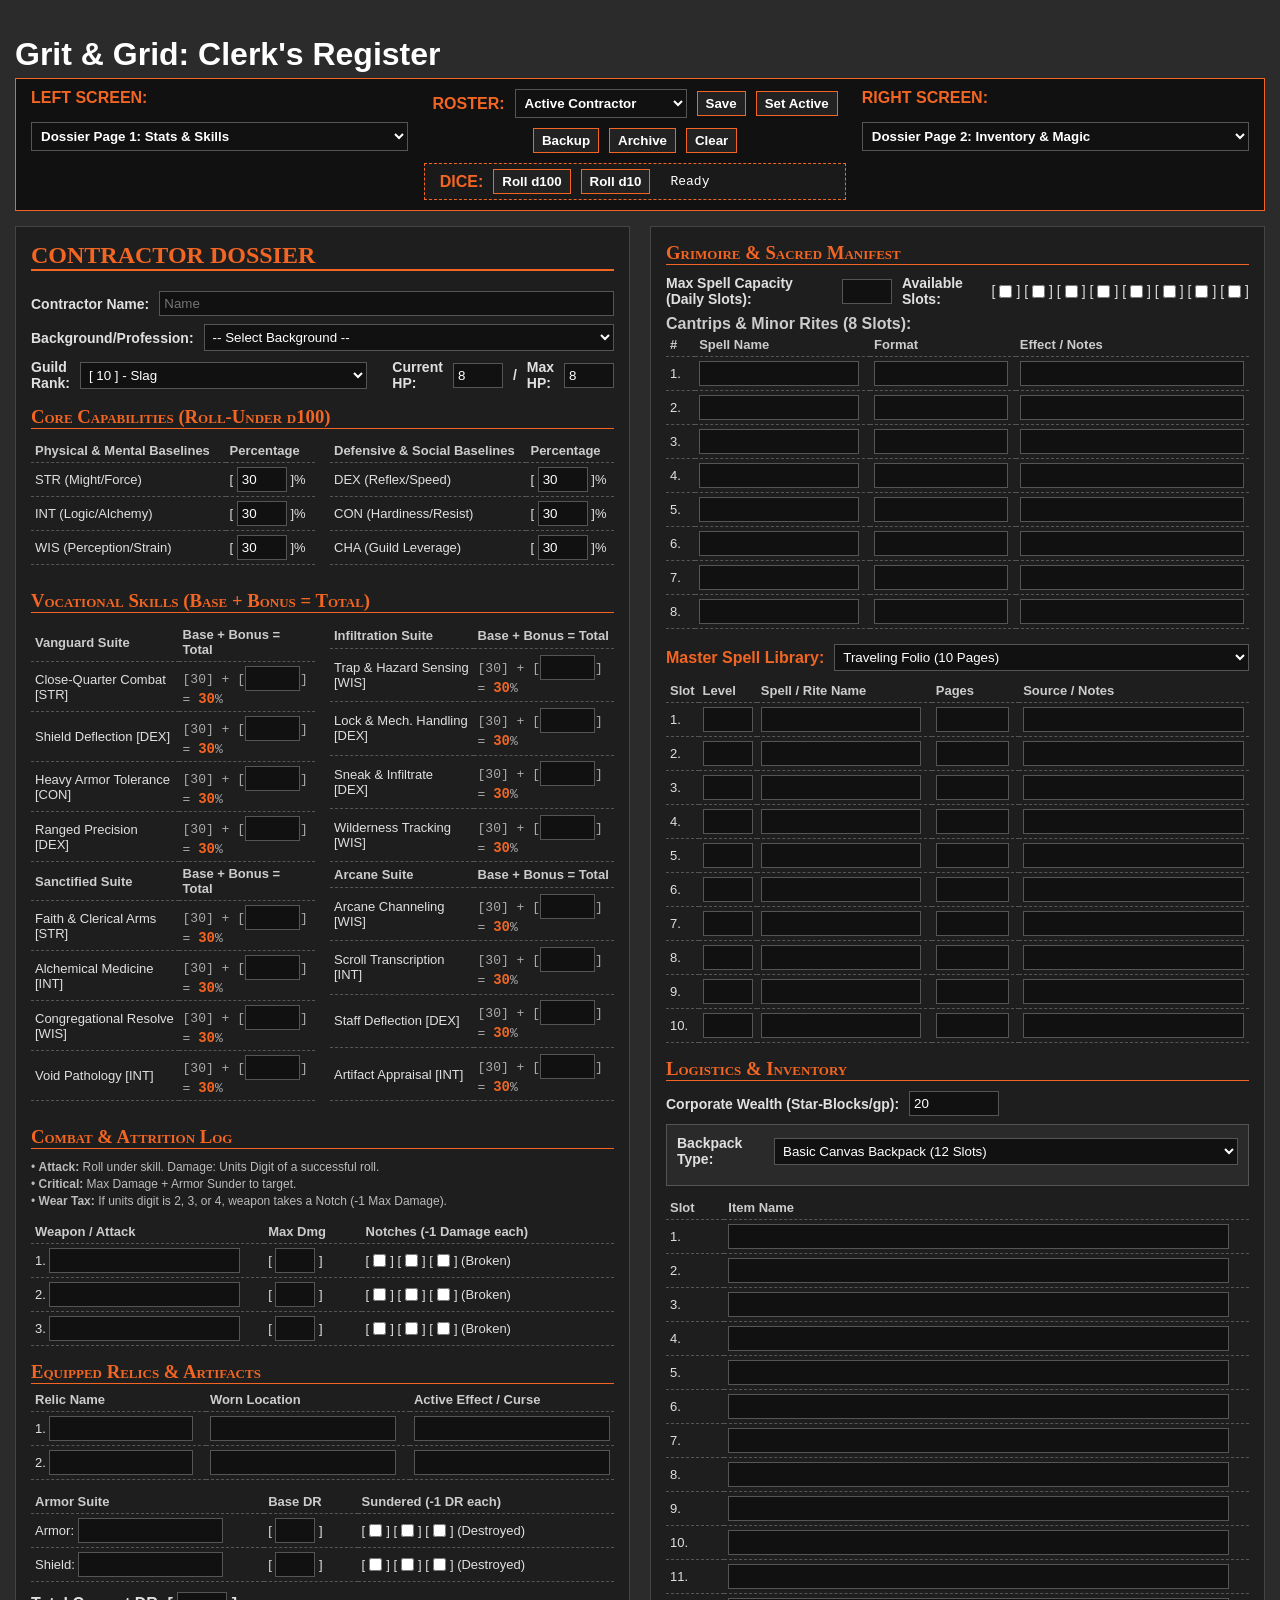
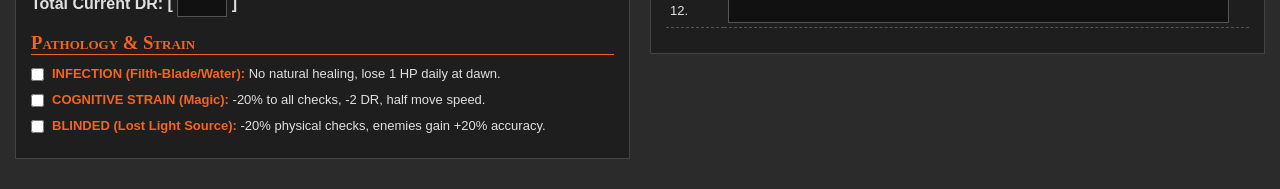
==== index.html @ be6520cd "Update print statement from 'Hello' to 'Goodbye'" ====
<!DOCTYPE html>
<html>
<head>
    <link rel="icon" type="image/png" sizes="32x32" href="favicon-32x32.png">
    <title>Grit & Grid: Clerk's Register</title>
    <link rel="stylesheet" href="styles.css">
</head>

<body>
    <h1 style="color:white; margin-bottom: 5px;">Grit & Grid: Clerk's Register</h1>
    
    <!-- TOP NAVIGATION BAR (SYMMETRICAL LAYOUT) -->
    <div class="top-nav" style="display: flex; justify-content: space-between; align-items: flex-start; flex-wrap: nowrap; gap: 15px;">
        
        <!-- FAR LEFT: Left Screen Selector -->
        <div class="nav-group" style="min-width: 200px;">
            <label style="display: block; margin-bottom: 5px;">LEFT SCREEN:</label>
            <select id="leftPaneSelect" onchange="updatePanes('left')">
                <option value="p1" selected>Dossier Page 1: Stats & Skills</option>
                <option value="p2">Dossier Page 2: Inventory & Magic</option>
                <option value="ref">Store & Rules Database</option>
            </select>
        </div>
        
        <!-- CENTER: Roster & Dice Stack -->
        <div style="display: flex; flex-direction: column; align-items: center; gap: 10px; flex: 1;">
            
            <!-- Center Top: Roster -->
            <div class="nav-group" style="justify-content: center;">
                <label>ROSTER:</label>
                <select id="charSlotSelect" onchange="switchCharacterSlot()" style="width: auto; max-width: 180px;">
                    <optgroup label="Primary Vanguard">
                        <option value="char1">Active Contractor</option>
                    </optgroup>
                    <optgroup label="Backup Roster">
                        <option value="char2">Backup Slot 1</option>
                        <option value="char3">Backup Slot 2</option>
                        <option value="char4">Backup Slot 3</option>
                        <option value="char5">Backup Slot 4</option>
                    </optgroup>
                    <optgroup label="Retainers / Hirelings">
                        <option value="char6">Retainer / Hireling 1</option>
                        <option value="char7">Retainer / Hireling 2</option>
                    </optgroup>
                    <optgroup label="The Morgue (Archived)">
                        <option value="char8">Archive Slot 1</option>
                        <option value="char9">Archive Slot 2</option>
                        <option value="char10">Archive Slot 3</option>
                    </optgroup>
                </select>
                <button type="button" class="action-btn" onclick="saveCharacterSlot()">Save</button>
                <button type="button" class="action-btn" onclick="setAsActive()">Set Active</button>
                <button type="button" class="action-btn" onclick="backupCharacter()">Backup</button>
                <button type="button" class="action-btn" onclick="archiveCharacter()">Archive</button>
                <button type="button" class="action-btn" onclick="createNewCharacterSlot()">Clear</button>
            </div>

            <!-- Center Bottom: Dice -->
            <div class="nav-group" style="background: #1a1a1a; padding: 5px 15px; border: 1px dashed #F26522; justify-content: center;">
                <label style="color:#F26522;">DICE:</label>
                <button type="button" class="action-btn" onclick="rollDice('d100')">Roll d100</button>
                <button type="button" class="action-btn" onclick="rollDice('d10')">Roll d10</button>
                <span id="desktop_dice_result" style="display: inline-block; width: 160px; font-family: monospace; font-size: 13px; color: #fff; margin-left: 10px; text-align: left;">Ready</span>
            </div>

        </div>

        <!-- FAR RIGHT: Right Screen Selector -->
        <div class="nav-group" style="min-width: 200px; text-align: right;">
            <label style="display: block; margin-bottom: 5px;">RIGHT SCREEN:</label>
            <select id="rightPaneSelect" onchange="updatePanes('right')">
                <option value="p1">Dossier Page 1: Stats & Skills</option>
                <option value="p2" selected>Dossier Page 2: Inventory & Magic</option>
                <option value="ref">Store & Rules Database</option>
            </select>
        </div>

    </div>

    <!-- MAIN TWO-PANE LAYOUT -->
    <div class="dossier-layout" id="mainLayout">
        
        <!-- PANE 1: STATS, SKILLS, RELICS & PATHOLOGY -->
        <div id="pane_p1" class="pane">
            <div class="sheet-section">
                <h2 class="dossier-title">Contractor Dossier</h2>
                <div class="sheet-row">
                    <label>Contractor Name:</label> <input id="char_name" style="flex: 2;" placeholder="Name">
                </div>
                <div class="sheet-row">
                    <label>Background/Profession:</label>
                    <select id="char_prof_select" style="flex: 1;" onchange="autoFillProfession()">
                        <option value="">-- Select Background --</option>
                        <option value="Tunnel Miner">Tunnel Miner</option>
                        <option value="Acolyte Expulsee">Acolyte Expulsee</option>
                        <option value="Borderland Deserter">Borderland Deserter</option>
                        <option value="Grave Robber">Grave Robber</option>
                        <option value="Disgraced Scribe">Disgraced Scribe</option>
                        <option value="Forgeworker">Forgeworker</option>
                        <option value="Beast Culler">Beast Culler</option>
                        <option value="Route Runner">Route Runner</option>
                        <option value="Flesh-Stitcher">Flesh-Stitcher</option>
                        <option value="Quartermaster">Quartermaster</option>
                        <option value="Custom">Other (Custom)</option>
                    </select>
                    <input id="char_prof_custom" style="flex: 1; display: none;" placeholder="Type custom background...">
                </div>
                <div class="sheet-row">
                    <label>Guild Rank:</label>
                    <select id="char_rank">
                        <option value="Rank 10 (Slag)">[ 10 ] - Slag</option>
                        <option value="Rank 9 (Copper)">[ 9 ] - Copper</option>
                        <option value="Rank 8 (Bronze)">[ 8 ] - Bronze</option>
                        <option value="Rank 7 (Iron)">[ 7 ] - Iron</option>
                        <option value="Rank 6 (Steel)">[ 6 ] - Steel</option>
                        <option value="Rank 5 (Cold-Iron)">[ 5 ] - Cold-Iron</option>
                        <option value="Rank 4 (Cobalt)">[ 4 ] - Cobalt</option>
                        <option value="Rank 3 (Meteoric)">[ 3 ] - Meteoric</option>
                        <option value="Rank 2 (Void-Forged)">[ 2 ] - Void-Forged</option>
                        <option value="Rank 1 (Astral)">[ 1 ] - Astral</option>
                    </select>
                    <label style="margin-left: 15px;">Current HP:</label> <input id="char_currHp" type="number" style="width:40px;" value="8">
                    <label>/</label>
                    <label>Max HP:</label> <input id="char_maxHp" type="number" style="width:40px;" value="8">
                </div>

                <!-- Core Capabilities -->
                <h3 class="section-header">Core Capabilities (Roll-Under d100)</h3>
                <div class="dossier-grid">
                    <table class="dossier-table">
                        <tr><th>Physical & Mental Baselines</th><th>Percentage</th></tr>
                        <tr><td>STR (Might/Force)</td><td>[ <input id="stat_str" type="number" style="width:40px;" value="30" oninput="calcSkills()"> ]%</td></tr>
                        <tr><td>INT (Logic/Alchemy)</td><td>[ <input id="stat_int" type="number" style="width:40px;" value="30" oninput="calcSkills()"> ]%</td></tr>
                        <tr><td>WIS (Perception/Strain)</td><td>[ <input id="stat_wis" type="number" style="width:40px;" value="30" oninput="calcSkills()"> ]%</td></tr>
                    </table>
                    <table class="dossier-table">
                        <tr><th>Defensive & Social Baselines</th><th>Percentage</th></tr>
                        <tr><td>DEX (Reflex/Speed)</td><td>[ <input id="stat_dex" type="number" style="width:40px;" value="30" oninput="calcSkills()"> ]%</td></tr>
                        <tr><td>CON (Hardiness/Resist)</td><td>[ <input id="stat_con" type="number" style="width:40px;" value="30" oninput="calcSkills()"> ]%</td></tr>
                        <tr><td>CHA (Guild Leverage)</td><td>[ <input id="stat_cha" type="number" style="width:40px;" value="30" oninput="calcSkills()"> ]%</td></tr>
                    </table>
                </div>

                <!-- Vocational Skills -->
                <h3 class="section-header">Vocational Skills (Base + Bonus = Total)</h3>
                <div class="dossier-grid">
                    <table class="dossier-table">
                        <tr><th>Vanguard Suite</th><th>Base + Bonus = Total</th></tr>
                        <tr><td>Close-Quarter Combat [STR]</td><td class="skill-calc">[<span id="b_cqc">30</span>] + [<input id="bon_cqc" type="number" style="width:45px;" value="0" oninput="calcSkills()">] = <span class="skill-total" id="t_cqc">30</span>%</td></tr>
                        <tr><td>Shield Deflection [DEX]</td><td class="skill-calc">[<span id="b_shi">30</span>] + [<input id="bon_shi" type="number" style="width:45px;" value="0" oninput="calcSkills()">] = <span class="skill-total" id="t_shi">30</span>%</td></tr>
                        <tr><td>Heavy Armor Tolerance [CON]</td><td class="skill-calc">[<span id="b_arm">30</span>] + [<input id="bon_arm" type="number" style="width:45px;" value="0" oninput="calcSkills()">] = <span class="skill-total" id="t_arm">30</span>%</td></tr>
                        <tr><td>Ranged Precision [DEX]</td><td class="skill-calc">[<span id="b_ran">30</span>] + [<input id="bon_ran" type="number" style="width:45px;" value="0" oninput="calcSkills()">] = <span class="skill-total" id="t_ran">30</span>%</td></tr>
                        
                        <tr><th>Sanctified Suite</th><th>Base + Bonus = Total</th></tr>
                        <tr><td>Faith & Clerical Arms [STR]</td><td class="skill-calc">[<span id="b_fai">30</span>] + [<input id="bon_fai" type="number" style="width:45px;" value="0" oninput="calcSkills()">] = <span class="skill-total" id="t_fai">30</span>%</td></tr>
                        <tr><td>Alchemical Medicine [INT]</td><td class="skill-calc">[<span id="b_med">30</span>] + [<input id="bon_med" type="number" style="width:45px;" value="0" oninput="calcSkills()">] = <span class="skill-total" id="t_med">30</span>%</td></tr>
                        <tr><td>Congregational Resolve [WIS]</td><td class="skill-calc">[<span id="b_res">30</span>] + [<input id="bon_res" type="number" style="width:45px;" value="0" oninput="calcSkills()">] = <span class="skill-total" id="t_res">30</span>%</td></tr>
                        <tr><td>Void Pathology [INT]</td><td class="skill-calc">[<span id="b_voi">30</span>] + [<input id="bon_voi" type="number" style="width:45px;" value="0" oninput="calcSkills()">] = <span class="skill-total" id="t_voi">30</span>%</td></tr>
                    </table>
                    <table class="dossier-table">
                        <tr><th>Infiltration Suite</th><th>Base + Bonus = Total</th></tr>
                        <tr><td>Trap & Hazard Sensing [WIS]</td><td class="skill-calc">[<span id="b_tra">30</span>] + [<input id="bon_tra" type="number" style="width:45px;" value="0" oninput="calcSkills()">] = <span class="skill-total" id="t_tra">30</span>%</td></tr>
                        <tr><td>Lock & Mech. Handling [DEX]</td><td class="skill-calc">[<span id="b_loc">30</span>] + [<input id="bon_loc" type="number" style="width:45px;" value="0" oninput="calcSkills()">] = <span class="skill-total" id="t_loc">30</span>%</td></tr>
                        <tr><td>Sneak & Infiltrate [DEX]</td><td class="skill-calc">[<span id="b_sne">30</span>] + [<input id="bon_sne" type="number" style="width:45px;" value="0" oninput="calcSkills()">] = <span class="skill-total" id="t_sne">30</span>%</td></tr>
                        <tr><td>Wilderness Tracking [WIS]</td><td class="skill-calc">[<span id="b_trk">30</span>] + [<input id="bon_trk" type="number" style="width:45px;" value="0" oninput="calcSkills()">] = <span class="skill-total" id="t_trk">30</span>%</td></tr>
                        
                        <tr><th>Arcane Suite</th><th>Base + Bonus = Total</th></tr>
                        <tr><td>Arcane Channeling [WIS]</td><td class="skill-calc">[<span id="b_arc">30</span>] + [<input id="bon_arc" type="number" style="width:45px;" value="0" oninput="calcSkills()">] = <span class="skill-total" id="t_arc">30</span>%</td></tr>
                        <tr><td>Scroll Transcription [INT]</td><td class="skill-calc">[<span id="b_scr">30</span>] + [<input id="bon_scr" type="number" style="width:45px;" value="0" oninput="calcSkills()">] = <span class="skill-total" id="t_scr">30</span>%</td></tr>
                        <tr><td>Staff Deflection [DEX]</td><td class="skill-calc">[<span id="b_stf">30</span>] + [<input id="bon_stf" type="number" style="width:45px;" value="0" oninput="calcSkills()">] = <span class="skill-total" id="t_stf">30</span>%</td></tr>
                        <tr><td>Artifact Appraisal [INT]</td><td class="skill-calc">[<span id="b_app">30</span>] + [<input id="bon_app" type="number" style="width:45px;" value="0" oninput="calcSkills()">] = <span class="skill-total" id="t_app">30</span>%</td></tr>
                    </table>
                </div>

                <!-- Combat & Attrition Log -->
                <h3 class="section-header">Combat & Attrition Log</h3>
                <div class="attrition-log">
                    • <b>Attack:</b> Roll under skill. Damage: Units Digit of a successful roll.<br>
                    • <b>Critical:</b> Max Damage + Armor Sunder to target.<br>
                    • <b>Wear Tax:</b> If units digit is 2, 3, or 4, weapon takes a Notch (-1 Max Damage).
                </div>
                <table class="dossier-table">
                    <tr><th style="width: 40%;">Weapon / Attack</th><th>Max Dmg</th><th>Notches (-1 Damage each)</th></tr>
                    <tr><td>1. <input id="wp1_n" style="width:80%;"></td><td>[ <input id="wp1_d" style="width:30px;"> ]</td><td><div class="horizontal-checks">[<input type="checkbox" id="wp1_c1">] [<input type="checkbox" id="wp1_c2">] [<input type="checkbox" id="wp1_c3">] (Broken)</div></td></tr>
                    <tr><td>2. <input id="wp2_n" style="width:80%;"></td><td>[ <input id="wp2_d" style="width:30px;"> ]</td><td><div class="horizontal-checks">[<input type="checkbox" id="wp2_c1">] [<input type="checkbox" id="wp2_c2">] [<input type="checkbox" id="wp2_c3">] (Broken)</div></td></tr>
                    <tr><td>3. <input id="wp3_n" style="width:80%;"></td><td>[ <input id="wp3_d" style="width:30px;"> ]</td><td><div class="horizontal-checks">[<input type="checkbox" id="wp3_c1">] [<input type="checkbox" id="wp3_c2">] [<input type="checkbox" id="wp3_c3">] (Broken)</div></td></tr>
                </table>

                <!-- Relics & Armor -->
                <h3 class="section-header" style="margin-bottom: 4px;">Equipped Relics & Artifacts</h3>
                <table class="dossier-table">
                    <tr><th style="width: 30%;">Relic Name</th><th>Worn Location</th><th>Active Effect / Curse</th></tr>
                    <tr><td>1. <input id="rel1_n" style="width:80%;"></td><td><input id="rel1_l" style="width:90%;"></td><td><input id="rel1_e" style="width:95%;"></td></tr>
                    <tr><td>2. <input id="rel2_n" style="width:80%;"></td><td><input id="rel2_l" style="width:90%;"></td><td><input id="rel2_e" style="width:95%;"></td></tr>
                </table>

                <table class="dossier-table" style="margin-top: 10px;">
                    <tr><th style="width: 40%;">Armor Suite</th><th>Base DR</th><th>Sundered (-1 DR each)</th></tr>
                    <tr><td>Armor: <input id="arm_n" style="width:60%;"></td><td>[ <input id="arm_d" style="width:30px;"> ]</td><td><div class="horizontal-checks">[<input type="checkbox" id="arm_c1">] [<input type="checkbox" id="arm_c2">] [<input type="checkbox" id="arm_c3">] (Destroyed)</div></td></tr>
                    <tr><td>Shield: <input id="shd_n" style="width:60%;"></td><td>[ <input id="shd_d" style="width:30px;"> ]</td><td><div class="horizontal-checks">[<input type="checkbox" id="shd_c1">] [<input type="checkbox" id="shd_c2">] [<input type="checkbox" id="shd_c3">] (Destroyed)</div></td></tr>
                </table>
                <div style="font-weight: bold; margin-bottom: 15px;">Total Current DR: [ <input id="total_dr" type="number" style="width:40px;"> ]</div>

                <!-- Pathology -->
                <h3 class="section-header">Pathology & Strain</h3>
                <div style="display: flex; align-items: flex-start; gap: 8px; margin-bottom: 8px;">
                    <input type="checkbox" id="path_inf" style="width: auto !important; flex-shrink: 0; margin-top: 3px;">
                    <label for="path_inf" class="chk-label" style="text-align: left; line-height: 1.4;"><b style="color:#F26522;">INFECTION (Filth-Blade/Water):</b> No natural healing, lose 1 HP daily at dawn.</label>
                </div>
                <div style="display: flex; align-items: flex-start; gap: 8px; margin-bottom: 8px;">
                    <input type="checkbox" id="path_cog" style="width: auto !important; flex-shrink: 0; margin-top: 3px;">
                    <label for="path_cog" class="chk-label" style="text-align: left; line-height: 1.4;"><b style="color:#F26522;">COGNITIVE STRAIN (Magic):</b> -20% to all checks, -2 DR, half move speed.</label>
                </div>
                <div style="display: flex; align-items: flex-start; gap: 8px; margin-bottom: 8px;">
                    <input type="checkbox" id="path_bli" style="width: auto !important; flex-shrink: 0; margin-top: 3px;">
                    <label for="path_bli" class="chk-label" style="text-align: left; line-height: 1.4;"><b style="color:#F26522;">BLINDED (Lost Light Source):</b> -20% physical checks, enemies gain +20% accuracy.</label>
                </div>
            </div>
        </div>

        <!-- PANE 2: INVENTORY & MAGIC -->
        <div id="pane_p2" class="pane">
            <div class="sheet-section">
                <!-- Grimoire -->
                <h3 class="section-header" style="margin-top:0;">Grimoire & Sacred Manifest</h3>
                <div class="sheet-row">
                    <label>Max Spell Capacity (Daily Slots):</label> <input id="spl_max" type="number" style="width:40px;">
                    <label>Available Slots:</label> 
                    <div class="horizontal-checks">
                        [<input type="checkbox" id="sp_s1">] [<input type="checkbox" id="sp_s2">] [<input type="checkbox" id="sp_s3">]
                        [<input type="checkbox" id="sp_s4">] [<input type="checkbox" id="sp_s5">] [<input type="checkbox" id="sp_s6">]
                        [<input type="checkbox" id="sp_s7">] [<input type="checkbox" id="sp_s8">]
                    </div>
                </div>
                
                <b style="color:#ccc;">Cantrips & Minor Rites (8 Slots):</b>
                <table class="dossier-table">
                    <tr><th style="width: 5%;">#</th><th style="width: 30%;">Spell Name</th><th style="width: 25%;">Format</th><th>Effect / Notes</th></tr>
                    <script>
                        for(let i=1; i<=8; i++) {
                            document.write(`<tr><td>${i}.</td><td><input id="can${i}_n" style="width:90%;"></td><td><input id="can${i}_f" style="width:90%;"></td><td><input id="can${i}_e" style="width:95%;"></td></tr>`);
                        }
                    </script>
                </table>

                <div class="sheet-row" style="margin-top:15px;">
                    <label style="color:#F26522; font-size: 16px;">Master Spell Library:</label>
                    <select id="grimoire_type" onchange="toggleGrimoireSize()" style="flex:2;">
                        <option value="10">Traveling Folio (10 Pages)</option>
                        <option value="30">Arcane Grimoire (30 Pages)</option>
                    </select>
                </div>
                <table class="dossier-table" id="masterSpellTable">
                    <tr><th style="width: 5%;">Slot</th><th style="width: 10%;">Level</th><th style="width: 30%;">Spell / Rite Name</th><th style="width: 15%;">Pages</th><th>Source / Notes</th></tr>
                    <script>
                        for(let i=1; i<=30; i++) {
                            document.write(`<tr id="grim_row_${i}"><td>${i}.</td><td><input id="lib${i}_l" style="width:80%;"></td><td><input id="lib${i}_n" style="width:90%;"></td><td><input id="lib${i}_p" style="width:80%;"></td><td><input id="lib${i}_s" style="width:95%;"></td></tr>`);
                        }
                    </script>
                </table>

                <!-- Logistics & Inventory -->
                <h3 class="section-header">Logistics & Inventory</h3>
                <div class="sheet-row">
                    <label>Corporate Wealth (Star-Blocks/gp):</label> <input id="inv_gold" type="number" style="width:80px;" value="20">
                </div>

                <div class="backpack-panel">
                    <div class="sheet-row">
                        <label>Backpack Type:</label>
                        <select id="inv_backpack" onchange="toggleMasterBackpack()">
                            <option value="Normal">Basic Canvas Backpack (12 Slots)</option>
                            <option value="Master">Master-Grade Backpack (120 sp) [Unlocks Attachments]</option>
                        </select>
                    </div>
                    <div id="masterBackpackAttachments" style="display: none; border-top: 1px dashed #555; padding-top: 8px; margin-top: 8px;">
                        <div class="sheet-row">
                            <label style="color:#F26522;">Attachment 1:</label>
                            <select id="inv_attach1" onchange="updateBackpackNotes()">
                                <option value="None">None</option>
                                <option value="Exterior Cargo Loops">Exterior Cargo Loops</option>
                                <option value="Sconce Rig">Sconce Rig</option>
                                <option value="Iron-Plate Baffle">Iron-Plate Baffle</option>
                                <option value="Oiled-Hide Water-Seal">Oiled-Hide Water-Seal</option>
                                <option value="Quiver-Latch">Quiver-Latch & Scabbard Mount</option>
                                <option value="Apothecary Tray">Apothecary Tray</option>
                                <option value="Bedroll & Camp Sling">Bedroll & Camp Sling</option>
                                <option value="Drop-Away Release">Drop-Away Emergency Release</option>
                                <option value="Signal-Bell">Signal-Bell & Tripwire Rig</option>
                                <option value="Scavenger Hook">Scavenger's Gut-Hook & Tarp</option>
                            </select>
                            <label style="color:#F26522; margin-left:10px;">Attachment 2:</label>
                            <select id="inv_attach2" onchange="updateBackpackNotes()">
                                <option value="None">None</option>
                                <option value="Exterior Cargo Loops">Exterior Cargo Loops</option>
                                <option value="Sconce Rig">Sconce Rig</option>
                                <option value="Iron-Plate Baffle">Iron-Plate Baffle</option>
                                <option value="Oiled-Hide Water-Seal">Oiled-Hide Water-Seal</option>
                                <option value="Quiver-Latch">Quiver-Latch & Scabbard Mount</option>
                                <option value="Apothecary Tray">Apothecary Tray</option>
                                <option value="Bedroll & Camp Sling">Bedroll & Camp Sling</option>
                                <option value="Drop-Away Release">Drop-Away Emergency Release</option>
                                <option value="Signal-Bell">Signal-Bell & Tripwire Rig</option>
                                <option value="Scavenger Hook">Scavenger's Gut-Hook & Tarp</option>
                            </select>
                        </div>
                        <textarea id="backpack_notes" readonly rows="4" style="width:100%; margin-top:5px; font-size:12px; color:#ccc; background:#111; border:1px solid #444;" placeholder="Attachment rules will appear here..."></textarea>
                    </div>
                </div>

                <table class="dossier-table" style="width: 100%;">
                    <tr><th style="width: 10%;">Slot</th><th>Item Name</th></tr>
                    <script>
                        for(let i=1; i<=12; i++) {
                            document.write(`<tr><td>${i}.</td><td><input id="inv_s${i}" style="width:95%;"></td></tr>`);
                        }
                    </script>
                </table>
            </div>
        </div>

        <!-- PANE 3: REFERENCE -->
        <div id="pane_ref" class="pane">
            <div class="sheet-section">
                <h2 class="dossier-title">Equipment & Rules Database</h2>
                <div class="sheet-row" style="background: #111; padding: 10px; border: 1px solid #555;">
                    <label style="color:#F26522; font-size: 16px;">Select Category:</label>
                    <select id="ref_categorySelect" onchange="showRefCategory()" style="flex:2; font-weight:bold;">
                        <option value="glossary">Glossary & Quick Rules</option>
                        <option value="melee">Melee Armory</option>
                        <option value="ranged">Ranged Armory & Ammo</option>
                        <option value="armor">Armor & Deflection</option>
                        <option value="shields">Shields & Wards</option>
                        <option value="logistics">Expedient Logistics</option>
                        <option value="backpack">Master Backpack Attachments</option>
                        <option value="arcane">Arcane Grimoire (Spells)</option>
                        <option value="divine">Sanctified Manifest (Prayers)</option>
                    </select>
                </div>
                <div id="store_container" style="margin-top: 15px;"></div>
            </div>
        </div>

    </div>

    <script src="JAVA scripts.js"></script>
</body>
</html>
---- styles.css ----
body {
    background-color: #2b2b2b;
    color: #ffffff;
    font-family: calibri, sans-serif;
    margin: 0;
    padding: 15px;
}

img {
    vertical-align: middle;
}

select {
    width: 100%;
    background-color: #111;
    color: #ffffff;
    border: 1px solid #555;
    padding: 4px;
}

input, textarea {
    width: 100%;
    background-color: #111;
    border: 1px solid #555;
    color: #ffffff;
    padding: 4px;
}

input[type="checkbox"] {
    width: auto !important;
    cursor: pointer;
    margin: 0;
}

button {
    background-color: #111;
    color: #ffffff;
    border: 1px solid #F26522;
    cursor: pointer;
}

/* Top Navigation Bar */
.top-nav {
    background: #111;
    padding: 10px 15px;
    margin-bottom: 15px;
    border: 1px solid #F26522;
    display: flex;
    justify-content: space-between;
    align-items: center;
    color: white;
    flex-wrap: wrap;
    gap: 15px;
}

.nav-group {
    display: flex;
    align-items: center;
    gap: 10px;
    flex-wrap: wrap;
}

.nav-group label {
    color: #F26522;
    font-weight: bold;
}

.nav-group select {
    font-weight: bold;
    padding: 5px;
}

.action-btn {
    background: #222;
    color: #fff;
    border: 1px solid #F26522;
    padding: 4px 8px;
    cursor: pointer;
    font-weight: bold;
}

.action-btn:hover {
    background: #F26522;
    color: #000;
}

/* Sheet Sections & Headers */
.sheet-section {
    background: #1e1e1e;
    padding: 15px;
    margin-bottom: 15px;
    border: 1px solid #444;
    color: #e0e0e0;
}

.sheet-row {
    display: flex;
    gap: 10px;
    margin-bottom: 8px;
    align-items: center;
    font-size: 14px;
}

.sheet-row label {
    font-weight: bold;
}

h2.dossier-title {
    color: #F26522;
    border-bottom: 2px solid #F26522;
    font-family: Georgia, serif;
    text-transform: uppercase;
    margin-top: 0;
}

h3.section-header {
    color: #F26522;
    border-bottom: 1px solid #F26522;
    font-family: Georgia, serif;
    font-variant: small-caps;
    margin-top: 15px;
    margin-bottom: 10px;
}

/* Grids & Tables */
.dossier-grid {
    display: grid;
    grid-template-columns: 1fr 1fr;
    gap: 15px;
}

.dossier-table {
    width: 100%;
    border-collapse: collapse;
    margin-bottom: 10px;
    font-size: 13px;
}

.dossier-table th, .dossier-table td {
    border-bottom: 1px dashed #555;
    padding: 4px;
    text-align: left;
}

.dossier-table th {
    font-weight: bold;
    color: #ccc;
}

.store-table {
    width: 100%;
    border-collapse: collapse;
    font-size: 13px;
    margin-top: 10px;
}

.store-table th {
    background: #F26522;
    color: #fff;
    padding: 6px;
    text-align: left;
}

.store-table td {
    padding: 6px;
    border-bottom: 1px solid #333;
}

.store-table tr:nth-child(even) { background: #1a1a1a; }
.store-table tr:nth-child(odd) { background: #222; }

.attrition-log {
    font-size: 12px;
    margin-bottom: 10px;
    line-height: 1.4;
    color: #bbb;
}

.chk-label {
    font-weight: normal !important;
    font-size: 13px;
    cursor: pointer;
}

.backpack-panel {
    background: #2a2a2a;
    padding: 10px;
    border: 1px solid #555;
    margin-bottom: 10px;
}

.horizontal-checks {
    display: flex;
    flex-direction: row;
    align-items: center;
    gap: 4px;
    white-space: nowrap;
}

.skill-calc {
    font-family: monospace;
    font-size: 13px;
    color: #aaa;
}

.skill-total {
    font-weight: bold;
    color: #F26522;
    font-size: 14px;
}

/* Dynamic Two-Pane Flex Layout */
.dossier-layout {
    display: flex;
    flex-direction: row;
    gap: 20px;
    width: 100%;
    align-items: flex-start;
}

.pane {
    flex: 1;
    min-width: 0;
    display: none;
}
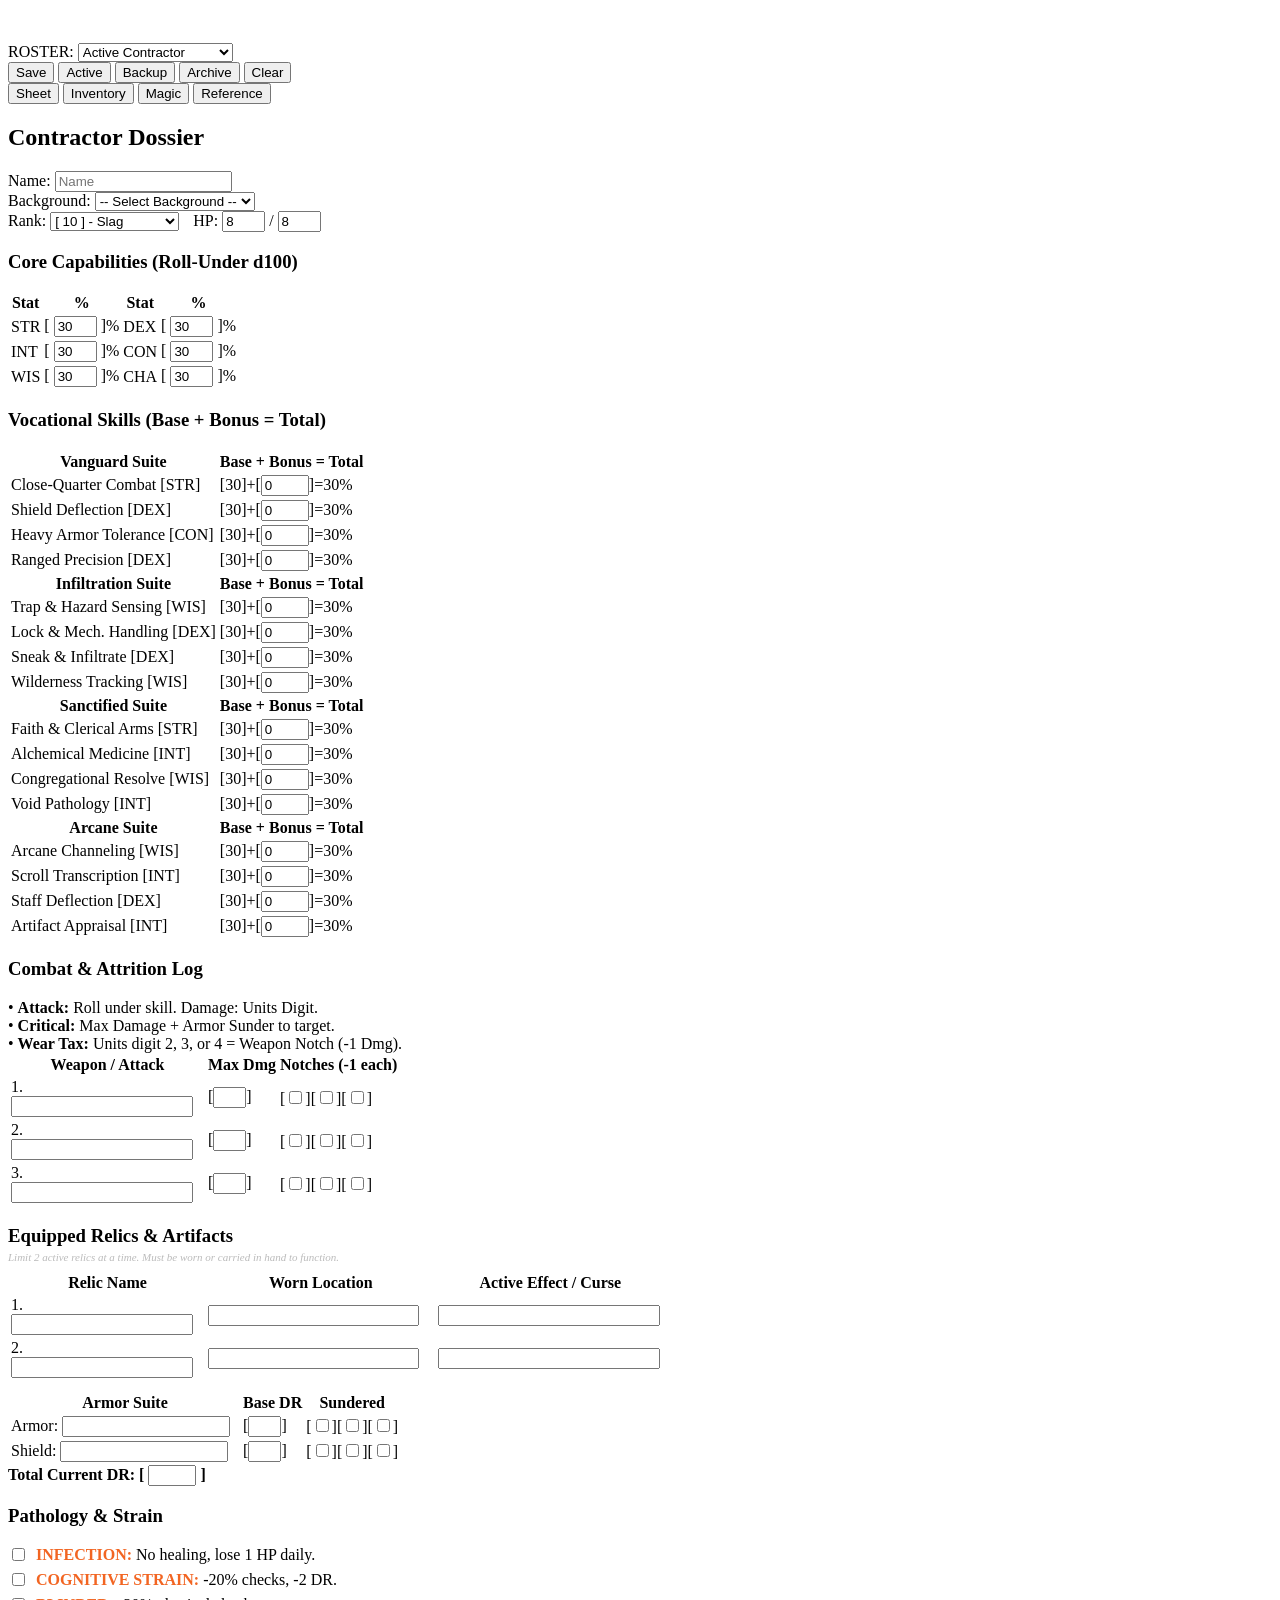
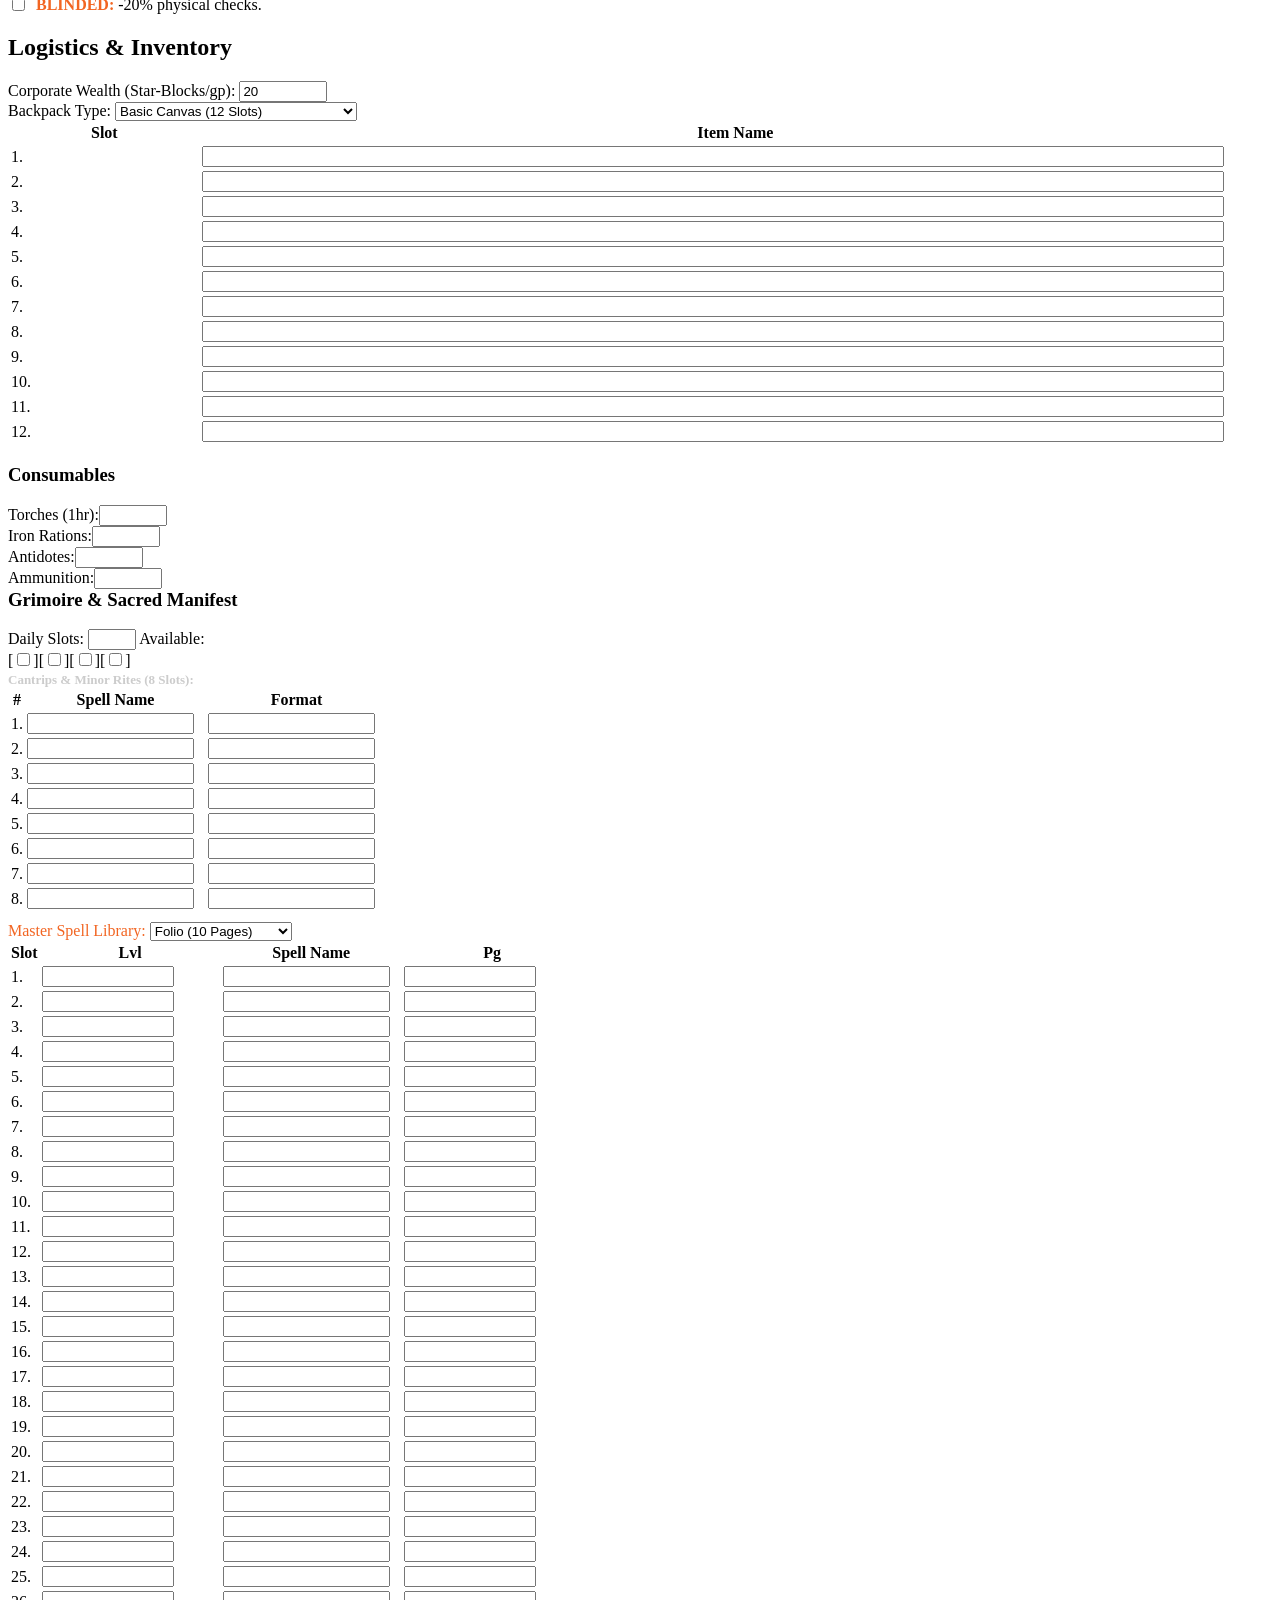
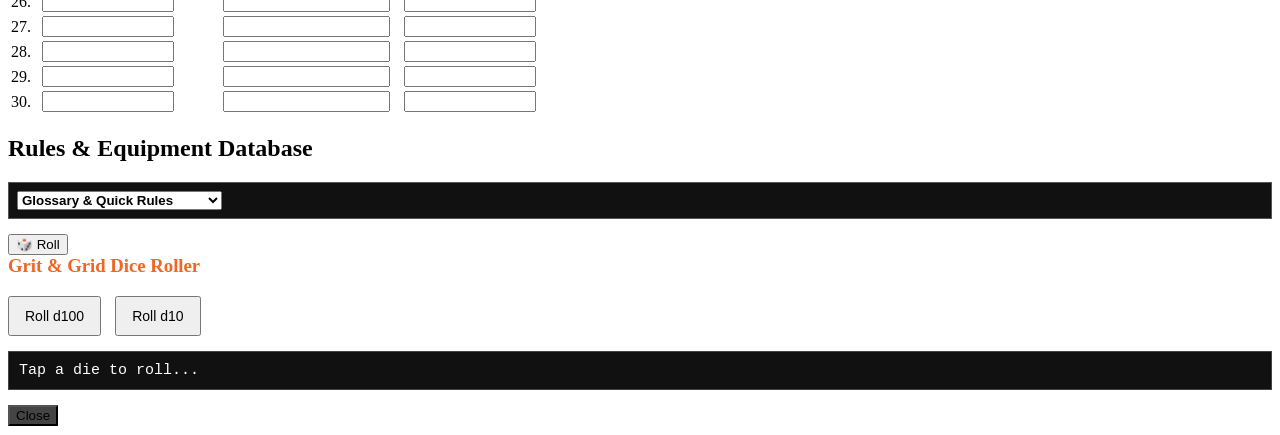
==== commit 3c4cffb9: "Update print statement from 'Hello' to 'Goodbye'" ====
--- a/index.html
+++ b/index.html
@@ -2,93 +2,70 @@
 <html>
 <head>
     <link rel="icon" type="image/png" sizes="32x32" href="favicon-32x32.png">
+    <meta name="viewport" content="width=device-width, initial-scale=1.0">
     <title>Grit & Grid: Clerk's Register</title>
-    <link rel="stylesheet" href="styles.css">
+    <link rel="stylesheet" href="phonestyles.css">
 </head>
 
 <body>
-    <h1 style="color:white; margin-bottom: 5px;">Grit & Grid: Clerk's Register</h1>
+    <h1 style="color:white; margin: 10px; font-size: 20px; text-align: center;">Grit & Grid: Clerk's Register</h1>
     
-    <!-- TOP NAVIGATION BAR (SYMMETRICAL LAYOUT) -->
-    <div class="top-nav" style="display: flex; justify-content: space-between; align-items: flex-start; flex-wrap: nowrap; gap: 15px;">
+    <!-- TOP ROSTER MANAGEMENT BAR -->
+    <div class="roster-bar">
+        <div class="nav-group">
+            <label>ROSTER:</label>
+            <select id="charSlotSelect" onchange="switchCharacterSlot()">
+                <optgroup label="Primary Vanguard">
+                    <option value="char1">Active Contractor</option>
+                </optgroup>
+                <optgroup label="Backup Roster">
+                    <option value="char2">Backup Slot 1</option>
+                    <option value="char3">Backup Slot 2</option>
+                    <option value="char4">Backup Slot 3</option>
+                    <option value="char5">Backup Slot 4</option>
+                </optgroup>
+                <optgroup label="Retainers / Hirelings">
+                    <option value="char6">Retainer / Hireling 1</option>
+                    <option value="char7">Retainer / Hireling 2</option>
+                </optgroup>
+                <optgroup label="The Morgue (Archived)">
+                    <option value="char8">Archive Slot 1</option>
+                    <option value="char9">Archive Slot 2</option>
+                    <option value="char10">Archive Slot 3</option>
+                </optgroup>
+            </select>
+        </div>
+        <div class="action-buttons">
+            <button type="button" class="action-btn" onclick="saveCharacterSlot()">Save</button>
+            <button type="button" class="action-btn" onclick="setAsActive()">Active</button>
+            <button type="button" class="action-btn" onclick="backupCharacter()">Backup</button>
+            <button type="button" class="action-btn" onclick="archiveCharacter()">Archive</button>
+            <button type="button" class="action-btn" onclick="createNewCharacterSlot()">Clear</button>
+        </div>
+    </div>
+
+    <!-- MOBILE APP 4-TAB NAVIGATION BAR -->
+    <div class="mobile-tabs">
+        <button type="button" class="tab-btn active" id="tab_btn_sheet" onclick="switchTab('sheet')">Sheet</button>
+        <button type="button" class="tab-btn" id="tab_btn_inv" onclick="switchTab('inv')">Inventory</button>
+        <button type="button" class="tab-btn" id="tab_btn_magic" onclick="switchTab('magic')">Magic</button>
+        <button type="button" class="tab-btn" id="tab_btn_ref" onclick="switchTab('ref')">Reference</button>
+    </div>
+
+    <!-- MAIN APP CONTAINER -->
+    <div class="app-container">
         
-        <!-- FAR LEFT: Left Screen Selector -->
-        <div class="nav-group" style="min-width: 200px;">
-            <label style="display: block; margin-bottom: 5px;">LEFT SCREEN:</label>
-            <select id="leftPaneSelect" onchange="updatePanes('left')">
-                <option value="p1" selected>Dossier Page 1: Stats & Skills</option>
-                <option value="p2">Dossier Page 2: Inventory & Magic</option>
-                <option value="ref">Store & Rules Database</option>
-            </select>
-        </div>
-        
-        <!-- CENTER: Roster & Dice Stack -->
-        <div style="display: flex; flex-direction: column; align-items: center; gap: 10px; flex: 1;">
-            
-            <!-- Center Top: Roster -->
-            <div class="nav-group" style="justify-content: center;">
-                <label>ROSTER:</label>
-                <select id="charSlotSelect" onchange="switchCharacterSlot()" style="width: auto; max-width: 180px;">
-                    <optgroup label="Primary Vanguard">
-                        <option value="char1">Active Contractor</option>
-                    </optgroup>
-                    <optgroup label="Backup Roster">
-                        <option value="char2">Backup Slot 1</option>
-                        <option value="char3">Backup Slot 2</option>
-                        <option value="char4">Backup Slot 3</option>
-                        <option value="char5">Backup Slot 4</option>
-                    </optgroup>
-                    <optgroup label="Retainers / Hirelings">
-                        <option value="char6">Retainer / Hireling 1</option>
-                        <option value="char7">Retainer / Hireling 2</option>
-                    </optgroup>
-                    <optgroup label="The Morgue (Archived)">
-                        <option value="char8">Archive Slot 1</option>
-                        <option value="char9">Archive Slot 2</option>
-                        <option value="char10">Archive Slot 3</option>
-                    </optgroup>
-                </select>
-                <button type="button" class="action-btn" onclick="saveCharacterSlot()">Save</button>
-                <button type="button" class="action-btn" onclick="setAsActive()">Set Active</button>
-                <button type="button" class="action-btn" onclick="backupCharacter()">Backup</button>
-                <button type="button" class="action-btn" onclick="archiveCharacter()">Archive</button>
-                <button type="button" class="action-btn" onclick="createNewCharacterSlot()">Clear</button>
-            </div>
-
-            <!-- Center Bottom: Dice -->
-            <div class="nav-group" style="background: #1a1a1a; padding: 5px 15px; border: 1px dashed #F26522; justify-content: center;">
-                <label style="color:#F26522;">DICE:</label>
-                <button type="button" class="action-btn" onclick="rollDice('d100')">Roll d100</button>
-                <button type="button" class="action-btn" onclick="rollDice('d10')">Roll d10</button>
-                <span id="desktop_dice_result" style="display: inline-block; width: 160px; font-family: monospace; font-size: 13px; color: #fff; margin-left: 10px; text-align: left;">Ready</span>
-            </div>
-
-        </div>
-
-        <!-- FAR RIGHT: Right Screen Selector -->
-        <div class="nav-group" style="min-width: 200px; text-align: right;">
-            <label style="display: block; margin-bottom: 5px;">RIGHT SCREEN:</label>
-            <select id="rightPaneSelect" onchange="updatePanes('right')">
-                <option value="p1">Dossier Page 1: Stats & Skills</option>
-                <option value="p2" selected>Dossier Page 2: Inventory & Magic</option>
-                <option value="ref">Store & Rules Database</option>
-            </select>
-        </div>
-
-    </div>
-
-    <!-- MAIN TWO-PANE LAYOUT -->
-    <div class="dossier-layout" id="mainLayout">
-        
-        <!-- PANE 1: STATS, SKILLS, RELICS & PATHOLOGY -->
-        <div id="pane_p1" class="pane">
+        <!-- ========================================== -->
+        <!-- TAB 1: CHARACTER SHEET                     -->
+        <!-- ========================================== -->
+        <div id="tab_sheet" class="app-tab active-tab">
             <div class="sheet-section">
                 <h2 class="dossier-title">Contractor Dossier</h2>
                 <div class="sheet-row">
-                    <label>Contractor Name:</label> <input id="char_name" style="flex: 2;" placeholder="Name">
-                </div>
-                <div class="sheet-row">
-                    <label>Background/Profession:</label>
+                    <label>Name:</label> <input id="char_name" style="flex: 2;" placeholder="Name">
+                </div>
+                <div class="sheet-row">
+                    <label>Background:</label>
                     <select id="char_prof_select" style="flex: 1;" onchange="autoFillProfession()">
                         <option value="">-- Select Background --</option>
                         <option value="Tunnel Miner">Tunnel Miner</option>
@@ -103,10 +80,10 @@
                         <option value="Quartermaster">Quartermaster</option>
                         <option value="Custom">Other (Custom)</option>
                     </select>
-                    <input id="char_prof_custom" style="flex: 1; display: none;" placeholder="Type custom background...">
-                </div>
-                <div class="sheet-row">
-                    <label>Guild Rank:</label>
+                    <input id="char_prof_custom" style="flex: 1; display: none;" placeholder="Custom background...">
+                </div>
+                <div class="sheet-row">
+                    <label>Rank:</label>
                     <select id="char_rank">
                         <option value="Rank 10 (Slag)">[ 10 ] - Slag</option>
                         <option value="Rank 9 (Copper)">[ 9 ] - Copper</option>
@@ -119,148 +96,105 @@
                         <option value="Rank 2 (Void-Forged)">[ 2 ] - Void-Forged</option>
                         <option value="Rank 1 (Astral)">[ 1 ] - Astral</option>
                     </select>
-                    <label style="margin-left: 15px;">Current HP:</label> <input id="char_currHp" type="number" style="width:40px;" value="8">
-                    <label>/</label>
-                    <label>Max HP:</label> <input id="char_maxHp" type="number" style="width:40px;" value="8">
+                    <label style="margin-left: 10px;">HP:</label> <input id="char_currHp" type="number" style="width:35px;" value="8">
+                    <label>/</label> <input id="char_maxHp" type="number" style="width:35px;" value="8">
                 </div>
 
                 <!-- Core Capabilities -->
                 <h3 class="section-header">Core Capabilities (Roll-Under d100)</h3>
-                <div class="dossier-grid">
-                    <table class="dossier-table">
-                        <tr><th>Physical & Mental Baselines</th><th>Percentage</th></tr>
-                        <tr><td>STR (Might/Force)</td><td>[ <input id="stat_str" type="number" style="width:40px;" value="30" oninput="calcSkills()"> ]%</td></tr>
-                        <tr><td>INT (Logic/Alchemy)</td><td>[ <input id="stat_int" type="number" style="width:40px;" value="30" oninput="calcSkills()"> ]%</td></tr>
-                        <tr><td>WIS (Perception/Strain)</td><td>[ <input id="stat_wis" type="number" style="width:40px;" value="30" oninput="calcSkills()"> ]%</td></tr>
-                    </table>
-                    <table class="dossier-table">
-                        <tr><th>Defensive & Social Baselines</th><th>Percentage</th></tr>
-                        <tr><td>DEX (Reflex/Speed)</td><td>[ <input id="stat_dex" type="number" style="width:40px;" value="30" oninput="calcSkills()"> ]%</td></tr>
-                        <tr><td>CON (Hardiness/Resist)</td><td>[ <input id="stat_con" type="number" style="width:40px;" value="30" oninput="calcSkills()"> ]%</td></tr>
-                        <tr><td>CHA (Guild Leverage)</td><td>[ <input id="stat_cha" type="number" style="width:40px;" value="30" oninput="calcSkills()"> ]%</td></tr>
-                    </table>
-                </div>
+                <table class="dossier-table">
+                    <tr><th>Stat</th><th>%</th><th>Stat</th><th>%</th></tr>
+                    <tr><td>STR</td><td>[ <input id="stat_str" type="number" style="width:35px;" value="30" oninput="calcSkills()"> ]%</td><td>DEX</td><td>[ <input id="stat_dex" type="number" style="width:35px;" value="30" oninput="calcSkills()"> ]%</td></tr>
+                    <tr><td>INT</td><td>[ <input id="stat_int" type="number" style="width:35px;" value="30" oninput="calcSkills()"> ]%</td><td>CON</td><td>[ <input id="stat_con" type="number" style="width:35px;" value="30" oninput="calcSkills()"> ]%</td></tr>
+                    <tr><td>WIS</td><td>[ <input id="stat_wis" type="number" style="width:35px;" value="30" oninput="calcSkills()"> ]%</td><td>CHA</td><td>[ <input id="stat_cha" type="number" style="width:35px;" value="30" oninput="calcSkills()"> ]%</td></tr>
+                </table>
 
                 <!-- Vocational Skills -->
                 <h3 class="section-header">Vocational Skills (Base + Bonus = Total)</h3>
-                <div class="dossier-grid">
-                    <table class="dossier-table">
-                        <tr><th>Vanguard Suite</th><th>Base + Bonus = Total</th></tr>
-                        <tr><td>Close-Quarter Combat [STR]</td><td class="skill-calc">[<span id="b_cqc">30</span>] + [<input id="bon_cqc" type="number" style="width:45px;" value="0" oninput="calcSkills()">] = <span class="skill-total" id="t_cqc">30</span>%</td></tr>
-                        <tr><td>Shield Deflection [DEX]</td><td class="skill-calc">[<span id="b_shi">30</span>] + [<input id="bon_shi" type="number" style="width:45px;" value="0" oninput="calcSkills()">] = <span class="skill-total" id="t_shi">30</span>%</td></tr>
-                        <tr><td>Heavy Armor Tolerance [CON]</td><td class="skill-calc">[<span id="b_arm">30</span>] + [<input id="bon_arm" type="number" style="width:45px;" value="0" oninput="calcSkills()">] = <span class="skill-total" id="t_arm">30</span>%</td></tr>
-                        <tr><td>Ranged Precision [DEX]</td><td class="skill-calc">[<span id="b_ran">30</span>] + [<input id="bon_ran" type="number" style="width:45px;" value="0" oninput="calcSkills()">] = <span class="skill-total" id="t_ran">30</span>%</td></tr>
-                        
-                        <tr><th>Sanctified Suite</th><th>Base + Bonus = Total</th></tr>
-                        <tr><td>Faith & Clerical Arms [STR]</td><td class="skill-calc">[<span id="b_fai">30</span>] + [<input id="bon_fai" type="number" style="width:45px;" value="0" oninput="calcSkills()">] = <span class="skill-total" id="t_fai">30</span>%</td></tr>
-                        <tr><td>Alchemical Medicine [INT]</td><td class="skill-calc">[<span id="b_med">30</span>] + [<input id="bon_med" type="number" style="width:45px;" value="0" oninput="calcSkills()">] = <span class="skill-total" id="t_med">30</span>%</td></tr>
-                        <tr><td>Congregational Resolve [WIS]</td><td class="skill-calc">[<span id="b_res">30</span>] + [<input id="bon_res" type="number" style="width:45px;" value="0" oninput="calcSkills()">] = <span class="skill-total" id="t_res">30</span>%</td></tr>
-                        <tr><td>Void Pathology [INT]</td><td class="skill-calc">[<span id="b_voi">30</span>] + [<input id="bon_voi" type="number" style="width:45px;" value="0" oninput="calcSkills()">] = <span class="skill-total" id="t_voi">30</span>%</td></tr>
-                    </table>
-                    <table class="dossier-table">
-                        <tr><th>Infiltration Suite</th><th>Base + Bonus = Total</th></tr>
-                        <tr><td>Trap & Hazard Sensing [WIS]</td><td class="skill-calc">[<span id="b_tra">30</span>] + [<input id="bon_tra" type="number" style="width:45px;" value="0" oninput="calcSkills()">] = <span class="skill-total" id="t_tra">30</span>%</td></tr>
-                        <tr><td>Lock & Mech. Handling [DEX]</td><td class="skill-calc">[<span id="b_loc">30</span>] + [<input id="bon_loc" type="number" style="width:45px;" value="0" oninput="calcSkills()">] = <span class="skill-total" id="t_loc">30</span>%</td></tr>
-                        <tr><td>Sneak & Infiltrate [DEX]</td><td class="skill-calc">[<span id="b_sne">30</span>] + [<input id="bon_sne" type="number" style="width:45px;" value="0" oninput="calcSkills()">] = <span class="skill-total" id="t_sne">30</span>%</td></tr>
-                        <tr><td>Wilderness Tracking [WIS]</td><td class="skill-calc">[<span id="b_trk">30</span>] + [<input id="bon_trk" type="number" style="width:45px;" value="0" oninput="calcSkills()">] = <span class="skill-total" id="t_trk">30</span>%</td></tr>
-                        
-                        <tr><th>Arcane Suite</th><th>Base + Bonus = Total</th></tr>
-                        <tr><td>Arcane Channeling [WIS]</td><td class="skill-calc">[<span id="b_arc">30</span>] + [<input id="bon_arc" type="number" style="width:45px;" value="0" oninput="calcSkills()">] = <span class="skill-total" id="t_arc">30</span>%</td></tr>
-                        <tr><td>Scroll Transcription [INT]</td><td class="skill-calc">[<span id="b_scr">30</span>] + [<input id="bon_scr" type="number" style="width:45px;" value="0" oninput="calcSkills()">] = <span class="skill-total" id="t_scr">30</span>%</td></tr>
-                        <tr><td>Staff Deflection [DEX]</td><td class="skill-calc">[<span id="b_stf">30</span>] + [<input id="bon_stf" type="number" style="width:45px;" value="0" oninput="calcSkills()">] = <span class="skill-total" id="t_stf">30</span>%</td></tr>
-                        <tr><td>Artifact Appraisal [INT]</td><td class="skill-calc">[<span id="b_app">30</span>] + [<input id="bon_app" type="number" style="width:45px;" value="0" oninput="calcSkills()">] = <span class="skill-total" id="t_app">30</span>%</td></tr>
-                    </table>
-                </div>
+                <table class="dossier-table">
+                    <tr><th>Vanguard Suite</th><th>Base + Bonus = Total</th></tr>
+                    <tr><td>Close-Quarter Combat [STR]</td><td class="skill-calc">[<span id="b_cqc">30</span>]+[<input id="bon_cqc" type="number" style="width:40px;" value="0" oninput="calcSkills()">]=<span class="skill-total" id="t_cqc">30</span>%</td></tr>
+                    <tr><td>Shield Deflection [DEX]</td><td class="skill-calc">[<span id="b_shi">30</span>]+[<input id="bon_shi" type="number" style="width:40px;" value="0" oninput="calcSkills()">]=<span class="skill-total" id="t_shi">30</span>%</td></tr>
+                    <tr><td>Heavy Armor Tolerance [CON]</td><td class="skill-calc">[<span id="b_arm">30</span>]+[<input id="bon_arm" type="number" style="width:40px;" value="0" oninput="calcSkills()">]=<span class="skill-total" id="t_arm">30</span>%</td></tr>
+                    <tr><td>Ranged Precision [DEX]</td><td class="skill-calc">[<span id="b_ran">30</span>]+[<input id="bon_ran" type="number" style="width:40px;" value="0" oninput="calcSkills()">]=<span class="skill-total" id="t_ran">30</span>%</td></tr>
+                    
+                    <tr><th>Infiltration Suite</th><th>Base + Bonus = Total</th></tr>
+                    <tr><td>Trap & Hazard Sensing [WIS]</td><td class="skill-calc">[<span id="b_tra">30</span>]+[<input id="bon_tra" type="number" style="width:40px;" value="0" oninput="calcSkills()">]=<span class="skill-total" id="t_tra">30</span>%</td></tr>
+                    <tr><td>Lock & Mech. Handling [DEX]</td><td class="skill-calc">[<span id="b_loc">30</span>]+[<input id="bon_loc" type="number" style="width:40px;" value="0" oninput="calcSkills()">]=<span class="skill-total" id="t_loc">30</span>%</td></tr>
+                    <tr><td>Sneak & Infiltrate [DEX]</td><td class="skill-calc">[<span id="b_sne">30</span>]+[<input id="bon_sne" type="number" style="width:40px;" value="0" oninput="calcSkills()">]=<span class="skill-total" id="t_sne">30</span>%</td></tr>
+                    <tr><td>Wilderness Tracking [WIS]</td><td class="skill-calc">[<span id="b_trk">30</span>]+[<input id="bon_trk" type="number" style="width:40px;" value="0" oninput="calcSkills()">]=<span class="skill-total" id="t_trk">30</span>%</td></tr>
+
+                    <tr><th>Sanctified Suite</th><th>Base + Bonus = Total</th></tr>
+                    <tr><td>Faith & Clerical Arms [STR]</td><td class="skill-calc">[<span id="b_fai">30</span>]+[<input id="bon_fai" type="number" style="width:40px;" value="0" oninput="calcSkills()">]=<span class="skill-total" id="t_fai">30</span>%</td></tr>
+                    <tr><td>Alchemical Medicine [INT]</td><td class="skill-calc">[<span id="b_med">30</span>]+[<input id="bon_med" type="number" style="width:40px;" value="0" oninput="calcSkills()">]=<span class="skill-total" id="t_med">30</span>%</td></tr>
+                    <tr><td>Congregational Resolve [WIS]</td><td class="skill-calc">[<span id="b_res">30</span>]+[<input id="bon_res" type="number" style="width:40px;" value="0" oninput="calcSkills()">]=<span class="skill-total" id="t_res">30</span>%</td></tr>
+                    <tr><td>Void Pathology [INT]</td><td class="skill-calc">[<span id="b_voi">30</span>]+[<input id="bon_voi" type="number" style="width:40px;" value="0" oninput="calcSkills()">]=<span class="skill-total" id="t_voi">30</span>%</td></tr>
+
+                    <tr><th>Arcane Suite</th><th>Base + Bonus = Total</th></tr>
+                    <tr><td>Arcane Channeling [WIS]</td><td class="skill-calc">[<span id="b_arc">30</span>]+[<input id="bon_arc" type="number" style="width:40px;" value="0" oninput="calcSkills()">]=<span class="skill-total" id="t_arc">30</span>%</td></tr>
+                    <tr><td>Scroll Transcription [INT]</td><td class="skill-calc">[<span id="b_scr">30</span>]+[<input id="bon_scr" type="number" style="width:40px;" value="0" oninput="calcSkills()">]=<span class="skill-total" id="t_scr">30</span>%</td></tr>
+                    <tr><td>Staff Deflection [DEX]</td><td class="skill-calc">[<span id="b_stf">30</span>]+[<input id="bon_stf" type="number" style="width:40px;" value="0" oninput="calcSkills()">]=<span class="skill-total" id="t_stf">30</span>%</td></tr>
+                    <tr><td>Artifact Appraisal [INT]</td><td class="skill-calc">[<span id="b_app">30</span>]+[<input id="bon_app" type="number" style="width:40px;" value="0" oninput="calcSkills()">]=<span class="skill-total" id="t_app">30</span>%</td></tr>
+                </table>
 
                 <!-- Combat & Attrition Log -->
                 <h3 class="section-header">Combat & Attrition Log</h3>
                 <div class="attrition-log">
-                    • <b>Attack:</b> Roll under skill. Damage: Units Digit of a successful roll.<br>
+                    • <b>Attack:</b> Roll under skill. Damage: Units Digit.<br>
                     • <b>Critical:</b> Max Damage + Armor Sunder to target.<br>
-                    • <b>Wear Tax:</b> If units digit is 2, 3, or 4, weapon takes a Notch (-1 Max Damage).
-                </div>
-                <table class="dossier-table">
-                    <tr><th style="width: 40%;">Weapon / Attack</th><th>Max Dmg</th><th>Notches (-1 Damage each)</th></tr>
-                    <tr><td>1. <input id="wp1_n" style="width:80%;"></td><td>[ <input id="wp1_d" style="width:30px;"> ]</td><td><div class="horizontal-checks">[<input type="checkbox" id="wp1_c1">] [<input type="checkbox" id="wp1_c2">] [<input type="checkbox" id="wp1_c3">] (Broken)</div></td></tr>
-                    <tr><td>2. <input id="wp2_n" style="width:80%;"></td><td>[ <input id="wp2_d" style="width:30px;"> ]</td><td><div class="horizontal-checks">[<input type="checkbox" id="wp2_c1">] [<input type="checkbox" id="wp2_c2">] [<input type="checkbox" id="wp2_c3">] (Broken)</div></td></tr>
-                    <tr><td>3. <input id="wp3_n" style="width:80%;"></td><td>[ <input id="wp3_d" style="width:30px;"> ]</td><td><div class="horizontal-checks">[<input type="checkbox" id="wp3_c1">] [<input type="checkbox" id="wp3_c2">] [<input type="checkbox" id="wp3_c3">] (Broken)</div></td></tr>
-                </table>
-
-                <!-- Relics & Armor -->
+                    • <b>Wear Tax:</b> Units digit 2, 3, or 4 = Weapon Notch (-1 Dmg).
+                </div>
+                <table class="dossier-table">
+                    <tr><th>Weapon / Attack</th><th>Max Dmg</th><th>Notches (-1 each)</th></tr>
+                    <tr><td>1. <input id="wp1_n" style="width:90%;"></td><td>[<input id="wp1_d" style="width:25px;">]</td><td><div class="horizontal-checks">[<input type="checkbox" id="wp1_c1">][<input type="checkbox" id="wp1_c2">][<input type="checkbox" id="wp1_c3">]</div></td></tr>
+                    <tr><td>2. <input id="wp2_n" style="width:90%;"></td><td>[<input id="wp2_d" style="width:25px;">]</td><td><div class="horizontal-checks">[<input type="checkbox" id="wp2_c1">][<input type="checkbox" id="wp2_c2">][<input type="checkbox" id="wp2_c3">]</div></td></tr>
+                    <tr><td>3. <input id="wp3_n" style="width:90%;"></td><td>[<input id="wp3_d" style="width:25px;">]</td><td><div class="horizontal-checks">[<input type="checkbox" id="wp3_c1">][<input type="checkbox" id="wp3_c2">][<input type="checkbox" id="wp3_c3">]</div></td></tr>
+                </table>
+
+                <!-- Relics & Artifacts -->
                 <h3 class="section-header" style="margin-bottom: 4px;">Equipped Relics & Artifacts</h3>
+                <div style="font-size: 11px; color: #bbb; font-style: italic; margin-bottom: 8px;">
+                    Limit 2 active relics at a time. Must be worn or carried in hand to function.
+                </div>
                 <table class="dossier-table">
                     <tr><th style="width: 30%;">Relic Name</th><th>Worn Location</th><th>Active Effect / Curse</th></tr>
-                    <tr><td>1. <input id="rel1_n" style="width:80%;"></td><td><input id="rel1_l" style="width:90%;"></td><td><input id="rel1_e" style="width:95%;"></td></tr>
-                    <tr><td>2. <input id="rel2_n" style="width:80%;"></td><td><input id="rel2_l" style="width:90%;"></td><td><input id="rel2_e" style="width:95%;"></td></tr>
-                </table>
-
+                    <tr>
+                        <td>1. <input id="rel1_n" style="width:90%;"></td>
+                        <td><input id="rel1_l" style="width:90%;"></td>
+                        <td><input id="rel1_e" style="width:95%;"></td>
+                    </tr>
+                    <tr>
+                        <td>2. <input id="rel2_n" style="width:90%;"></td>
+                        <td><input id="rel2_l" style="width:90%;"></td>
+                        <td><input id="rel2_e" style="width:95%;"></td>
+                    </tr>
+                </table>
+
+                <!-- Armor & Pathology -->
                 <table class="dossier-table" style="margin-top: 10px;">
-                    <tr><th style="width: 40%;">Armor Suite</th><th>Base DR</th><th>Sundered (-1 DR each)</th></tr>
-                    <tr><td>Armor: <input id="arm_n" style="width:60%;"></td><td>[ <input id="arm_d" style="width:30px;"> ]</td><td><div class="horizontal-checks">[<input type="checkbox" id="arm_c1">] [<input type="checkbox" id="arm_c2">] [<input type="checkbox" id="arm_c3">] (Destroyed)</div></td></tr>
-                    <tr><td>Shield: <input id="shd_n" style="width:60%;"></td><td>[ <input id="shd_d" style="width:30px;"> ]</td><td><div class="horizontal-checks">[<input type="checkbox" id="shd_c1">] [<input type="checkbox" id="shd_c2">] [<input type="checkbox" id="shd_c3">] (Destroyed)</div></td></tr>
-                </table>
-                <div style="font-weight: bold; margin-bottom: 15px;">Total Current DR: [ <input id="total_dr" type="number" style="width:40px;"> ]</div>
-
-                <!-- Pathology -->
+                    <tr><th>Armor Suite</th><th>Base DR</th><th>Sundered</th></tr>
+                    <tr><td>Armor: <input id="arm_n" style="width:70%;"></td><td>[<input id="arm_d" style="width:25px;">]</td><td><div class="horizontal-checks">[<input type="checkbox" id="arm_c1">][<input type="checkbox" id="arm_c2">][<input type="checkbox" id="arm_c3">]</div></td></tr>
+                    <tr><td>Shield: <input id="shd_n" style="width:70%;"></td><td>[<input id="shd_d" style="width:25px;">]</td><td><div class="horizontal-checks">[<input type="checkbox" id="shd_c1">][<input type="checkbox" id="shd_c2">][<input type="checkbox" id="shd_c3">]</div></td></tr>
+                </table>
+                <div style="font-weight: bold; margin-bottom: 10px;">Total Current DR: [ <input id="total_dr" type="number" style="width:40px;"> ]</div>
+
                 <h3 class="section-header">Pathology & Strain</h3>
-                <div style="display: flex; align-items: flex-start; gap: 8px; margin-bottom: 8px;">
-                    <input type="checkbox" id="path_inf" style="width: auto !important; flex-shrink: 0; margin-top: 3px;">
-                    <label for="path_inf" class="chk-label" style="text-align: left; line-height: 1.4;"><b style="color:#F26522;">INFECTION (Filth-Blade/Water):</b> No natural healing, lose 1 HP daily at dawn.</label>
-                </div>
-                <div style="display: flex; align-items: flex-start; gap: 8px; margin-bottom: 8px;">
-                    <input type="checkbox" id="path_cog" style="width: auto !important; flex-shrink: 0; margin-top: 3px;">
-                    <label for="path_cog" class="chk-label" style="text-align: left; line-height: 1.4;"><b style="color:#F26522;">COGNITIVE STRAIN (Magic):</b> -20% to all checks, -2 DR, half move speed.</label>
-                </div>
-                <div style="display: flex; align-items: flex-start; gap: 8px; margin-bottom: 8px;">
-                    <input type="checkbox" id="path_bli" style="width: auto !important; flex-shrink: 0; margin-top: 3px;">
-                    <label for="path_bli" class="chk-label" style="text-align: left; line-height: 1.4;"><b style="color:#F26522;">BLINDED (Lost Light Source):</b> -20% physical checks, enemies gain +20% accuracy.</label>
-                </div>
-            </div>
-        </div>
-
-        <!-- PANE 2: INVENTORY & MAGIC -->
-        <div id="pane_p2" class="pane">
+                <div style="display: flex; align-items: center; gap: 8px; margin-bottom: 6px;">
+                    <input type="checkbox" id="path_inf"> <label for="path_inf" class="chk-label"><b style="color:#F26522;">INFECTION:</b> No healing, lose 1 HP daily.</label>
+                </div>
+                <div style="display: flex; align-items: center; gap: 8px; margin-bottom: 6px;">
+                    <input type="checkbox" id="path_cog"> <label for="path_cog" class="chk-label"><b style="color:#F26522;">COGNITIVE STRAIN:</b> -20% checks, -2 DR.</label>
+                </div>
+                <div style="display: flex; align-items: center; gap: 8px; margin-bottom: 6px;">
+                    <input type="checkbox" id="path_bli"> <label for="path_bli" class="chk-label"><b style="color:#F26522;">BLINDED:</b> -20% physical checks.</label>
+                </div>
+            </div>
+        </div>
+
+        <!-- TAB 2: INVENTORY & EQUIPMENT -->
+        <div id="tab_inv" class="app-tab">
             <div class="sheet-section">
-                <!-- Grimoire -->
-                <h3 class="section-header" style="margin-top:0;">Grimoire & Sacred Manifest</h3>
-                <div class="sheet-row">
-                    <label>Max Spell Capacity (Daily Slots):</label> <input id="spl_max" type="number" style="width:40px;">
-                    <label>Available Slots:</label> 
-                    <div class="horizontal-checks">
-                        [<input type="checkbox" id="sp_s1">] [<input type="checkbox" id="sp_s2">] [<input type="checkbox" id="sp_s3">]
-                        [<input type="checkbox" id="sp_s4">] [<input type="checkbox" id="sp_s5">] [<input type="checkbox" id="sp_s6">]
-                        [<input type="checkbox" id="sp_s7">] [<input type="checkbox" id="sp_s8">]
-                    </div>
-                </div>
-                
-                <b style="color:#ccc;">Cantrips & Minor Rites (8 Slots):</b>
-                <table class="dossier-table">
-                    <tr><th style="width: 5%;">#</th><th style="width: 30%;">Spell Name</th><th style="width: 25%;">Format</th><th>Effect / Notes</th></tr>
-                    <script>
-                        for(let i=1; i<=8; i++) {
-                            document.write(`<tr><td>${i}.</td><td><input id="can${i}_n" style="width:90%;"></td><td><input id="can${i}_f" style="width:90%;"></td><td><input id="can${i}_e" style="width:95%;"></td></tr>`);
-                        }
-                    </script>
-                </table>
-
-                <div class="sheet-row" style="margin-top:15px;">
-                    <label style="color:#F26522; font-size: 16px;">Master Spell Library:</label>
-                    <select id="grimoire_type" onchange="toggleGrimoireSize()" style="flex:2;">
-                        <option value="10">Traveling Folio (10 Pages)</option>
-                        <option value="30">Arcane Grimoire (30 Pages)</option>
-                    </select>
-                </div>
-                <table class="dossier-table" id="masterSpellTable">
-                    <tr><th style="width: 5%;">Slot</th><th style="width: 10%;">Level</th><th style="width: 30%;">Spell / Rite Name</th><th style="width: 15%;">Pages</th><th>Source / Notes</th></tr>
-                    <script>
-                        for(let i=1; i<=30; i++) {
-                            document.write(`<tr id="grim_row_${i}"><td>${i}.</td><td><input id="lib${i}_l" style="width:80%;"></td><td><input id="lib${i}_n" style="width:90%;"></td><td><input id="lib${i}_p" style="width:80%;"></td><td><input id="lib${i}_s" style="width:95%;"></td></tr>`);
-                        }
-                    </script>
-                </table>
-
-                <!-- Logistics & Inventory -->
-                <h3 class="section-header">Logistics & Inventory</h3>
+                <h2 class="dossier-title">Logistics & Inventory</h2>
                 <div class="sheet-row">
                     <label>Corporate Wealth (Star-Blocks/gp):</label> <input id="inv_gold" type="number" style="width:80px;" value="20">
                 </div>
@@ -269,80 +203,147 @@
                     <div class="sheet-row">
                         <label>Backpack Type:</label>
                         <select id="inv_backpack" onchange="toggleMasterBackpack()">
-                            <option value="Normal">Basic Canvas Backpack (12 Slots)</option>
-                            <option value="Master">Master-Grade Backpack (120 sp) [Unlocks Attachments]</option>
+                            <option value="Normal">Basic Canvas (12 Slots)</option>
+                            <option value="Master">Master-Grade (120 sp) [Attachments]</option>
                         </select>
                     </div>
                     <div id="masterBackpackAttachments" style="display: none; border-top: 1px dashed #555; padding-top: 8px; margin-top: 8px;">
                         <div class="sheet-row">
-                            <label style="color:#F26522;">Attachment 1:</label>
+                            <label style="color:#F26522;">Attach 1:</label>
                             <select id="inv_attach1" onchange="updateBackpackNotes()">
                                 <option value="None">None</option>
                                 <option value="Exterior Cargo Loops">Exterior Cargo Loops</option>
                                 <option value="Sconce Rig">Sconce Rig</option>
                                 <option value="Iron-Plate Baffle">Iron-Plate Baffle</option>
                                 <option value="Oiled-Hide Water-Seal">Oiled-Hide Water-Seal</option>
-                                <option value="Quiver-Latch">Quiver-Latch & Scabbard Mount</option>
+                                <option value="Quiver-Latch">Quiver-Latch</option>
                                 <option value="Apothecary Tray">Apothecary Tray</option>
-                                <option value="Bedroll & Camp Sling">Bedroll & Camp Sling</option>
-                                <option value="Drop-Away Release">Drop-Away Emergency Release</option>
-                                <option value="Signal-Bell">Signal-Bell & Tripwire Rig</option>
-                                <option value="Scavenger Hook">Scavenger's Gut-Hook & Tarp</option>
+                                <option value="Bedroll & Camp Sling">Bedroll Sling</option>
+                                <option value="Drop-Away Release">Drop-Away Release</option>
+                                <option value="Signal-Bell">Signal-Bell</option>
+                                <option value="Scavenger Hook">Scavenger Hook</option>
                             </select>
-                            <label style="color:#F26522; margin-left:10px;">Attachment 2:</label>
+                        </div>
+                        <div class="sheet-row" style="margin-top:5px;">
+                            <label style="color:#F26522;">Attach 2:</label>
                             <select id="inv_attach2" onchange="updateBackpackNotes()">
                                 <option value="None">None</option>
                                 <option value="Exterior Cargo Loops">Exterior Cargo Loops</option>
                                 <option value="Sconce Rig">Sconce Rig</option>
                                 <option value="Iron-Plate Baffle">Iron-Plate Baffle</option>
                                 <option value="Oiled-Hide Water-Seal">Oiled-Hide Water-Seal</option>
-                                <option value="Quiver-Latch">Quiver-Latch & Scabbard Mount</option>
+                                <option value="Quiver-Latch">Quiver-Latch</option>
                                 <option value="Apothecary Tray">Apothecary Tray</option>
-                                <option value="Bedroll & Camp Sling">Bedroll & Camp Sling</option>
-                                <option value="Drop-Away Release">Drop-Away Emergency Release</option>
-                                <option value="Signal-Bell">Signal-Bell & Tripwire Rig</option>
-                                <option value="Scavenger Hook">Scavenger's Gut-Hook & Tarp</option>
+                                <option value="Bedroll & Camp Sling">Bedroll Sling</option>
+                                <option value="Drop-Away Release">Drop-Away Release</option>
+                                <option value="Signal-Bell">Signal-Bell</option>
+                                <option value="Scavenger Hook">Scavenger Hook</option>
                             </select>
                         </div>
-                        <textarea id="backpack_notes" readonly rows="4" style="width:100%; margin-top:5px; font-size:12px; color:#ccc; background:#111; border:1px solid #444;" placeholder="Attachment rules will appear here..."></textarea>
+                        <textarea id="backpack_notes" readonly rows="3" style="width:100%; margin-top:5px; font-size:11px; color:#ccc; background:#111; border:1px solid #444;" placeholder="Attachment rules..."></textarea>
                     </div>
                 </div>
 
                 <table class="dossier-table" style="width: 100%;">
-                    <tr><th style="width: 10%;">Slot</th><th>Item Name</th></tr>
+                    <tr><th style="width: 15%;">Slot</th><th>Item Name</th></tr>
                     <script>
                         for(let i=1; i<=12; i++) {
                             document.write(`<tr><td>${i}.</td><td><input id="inv_s${i}" style="width:95%;"></td></tr>`);
                         }
                     </script>
                 </table>
-            </div>
-        </div>
-
-        <!-- PANE 3: REFERENCE -->
-        <div id="pane_ref" class="pane">
+
+                <h3 class="section-header">Consumables</h3>
+                <div class="sheet-row"><label style="width:130px;">Torches (1hr):</label><input id="cons_torches" type="number" style="width:60px;"></div>
+                <div class="sheet-row"><label style="width:130px;">Iron Rations:</label><input id="cons_rations" type="number" style="width:60px;"></div>
+                <div class="sheet-row"><label style="width:130px;">Antidotes:</label><input id="cons_anti" type="number" style="width:60px;"></div>
+                <div class="sheet-row"><label style="width:130px;">Ammunition:</label><input id="cons_ammo" type="number" style="width:60px;"></div>
+            </div>
+        </div>
+
+        <!-- TAB 3: MAGIC -->
+        <div id="tab_magic" class="app-tab">
             <div class="sheet-section">
-                <h2 class="dossier-title">Equipment & Rules Database</h2>
-                <div class="sheet-row" style="background: #111; padding: 10px; border: 1px solid #555;">
-                    <label style="color:#F26522; font-size: 16px;">Select Category:</label>
-                    <select id="ref_categorySelect" onchange="showRefCategory()" style="flex:2; font-weight:bold;">
+                <h3 class="section-header" style="margin-top:0;">Grimoire & Sacred Manifest</h3>
+                <div class="sheet-row">
+                    <label>Daily Slots:</label> <input id="spl_max" type="number" style="width:40px;">
+                    <label>Available:</label> 
+                    <div class="horizontal-checks">
+                        [<input type="checkbox" id="sp_s1">][<input type="checkbox" id="sp_s2">][<input type="checkbox" id="sp_s3">][<input type="checkbox" id="sp_s4">]
+                    </div>
+                </div>
+                
+                <b style="color:#ccc; font-size:13px;">Cantrips & Minor Rites (8 Slots):</b>
+                <table class="dossier-table">
+                    <tr><th>#</th><th>Spell Name</th><th>Format</th></tr>
+                    <script>
+                        for(let i=1; i<=8; i++) {
+                            document.write(`<tr><td>${i}.</td><td><input id="can${i}_n" style="width:90%;"></td><td><input id="can${i}_f" style="width:90%;"></td></tr>`);
+                        }
+                    </script>
+                </table>
+
+                <div class="sheet-row" style="margin-top:10px;">
+                    <label style="color:#F26522;">Master Spell Library:</label>
+                    <select id="grimoire_type" onchange="toggleGrimoireSize()" style="flex:1;">
+                        <option value="10">Folio (10 Pages)</option>
+                        <option value="30">Grimoire (30 Pages)</option>
+                    </select>
+                </div>
+                <table class="dossier-table" id="masterSpellTable">
+                    <tr><th>Slot</th><th>Lvl</th><th>Spell Name</th><th>Pg</th></tr>
+                    <script>
+                        for(let i=1; i<=30; i++) {
+                            document.write(`<tr id="grim_row_${i}"><td>${i}.</td><td><input id="lib${i}_l" style="width:70%;"></td><td><input id="lib${i}_n" style="width:90%;"></td><td><input id="lib${i}_p" style="width:70%;"></td></tr>`);
+                        }
+                    </script>
+                </table>
+            </div>
+        </div>
+
+        <!-- TAB 4: REFERENCE & RULES DATABASE -->
+        <div id="tab_ref" class="app-tab">
+            <div class="sheet-section">
+                <h2 class="dossier-title">Rules & Equipment Database</h2>
+                <div class="sheet-row" style="background: #111; padding: 8px; border: 1px solid #555; margin-bottom: 15px;">
+                    <select id="ref_categorySelect" onchange="showRefCategory()" style="font-weight:bold;">
                         <option value="glossary">Glossary & Quick Rules</option>
                         <option value="melee">Melee Armory</option>
                         <option value="ranged">Ranged Armory & Ammo</option>
                         <option value="armor">Armor & Deflection</option>
                         <option value="shields">Shields & Wards</option>
                         <option value="logistics">Expedient Logistics</option>
-                        <option value="backpack">Master Backpack Attachments</option>
+                        <option value="backpack">Backpack Attachments</option>
                         <option value="arcane">Arcane Grimoire (Spells)</option>
                         <option value="divine">Sanctified Manifest (Prayers)</option>
                     </select>
                 </div>
-                <div id="store_container" style="margin-top: 15px;"></div>
+                <div id="store_container" style="overflow-x: auto;">
+                    <!-- Injected by JavaScript -->
+                </div>
             </div>
         </div>
 
     </div>
 
-    <script src="JAVA scripts.js"></script>
+    <!-- FLOATING DICE ACTION BUTTON -->
+    <button type="button" class="fab-dice" onclick="toggleDiceModal()">🎲 Roll</button>
+
+    <!-- DICE MODAL POPUP -->
+    <div id="diceModal" class="dice-modal">
+        <div class="dice-modal-content">
+            <h3 style="color:#F26522; margin-top:0;">Grit & Grid Dice Roller</h3>
+            <div style="margin-bottom: 15px;">
+                <button type="button" class="action-btn" onclick="mobileRoll('d100')" style="padding:10px 15px; font-size:14px;">Roll d100</button>
+                <button type="button" class="action-btn" onclick="mobileRoll('d10')" style="padding:10px 15px; font-size:14px; margin-left:10px;">Roll d10</button>
+            </div>
+            <div id="mobile_dice_output" style="font-family:monospace; font-size:15px; color:#fff; background:#111; padding:10px; border:1px solid #444; margin-bottom:15px;">
+                Tap a die to roll...
+            </div>
+            <button type="button" class="action-btn" onclick="toggleDiceModal()" style="background:#444;">Close</button>
+        </div>
+    </div>
+
+    <script src="JAVA phone scripts.js"></script>
 </body>
 </html>
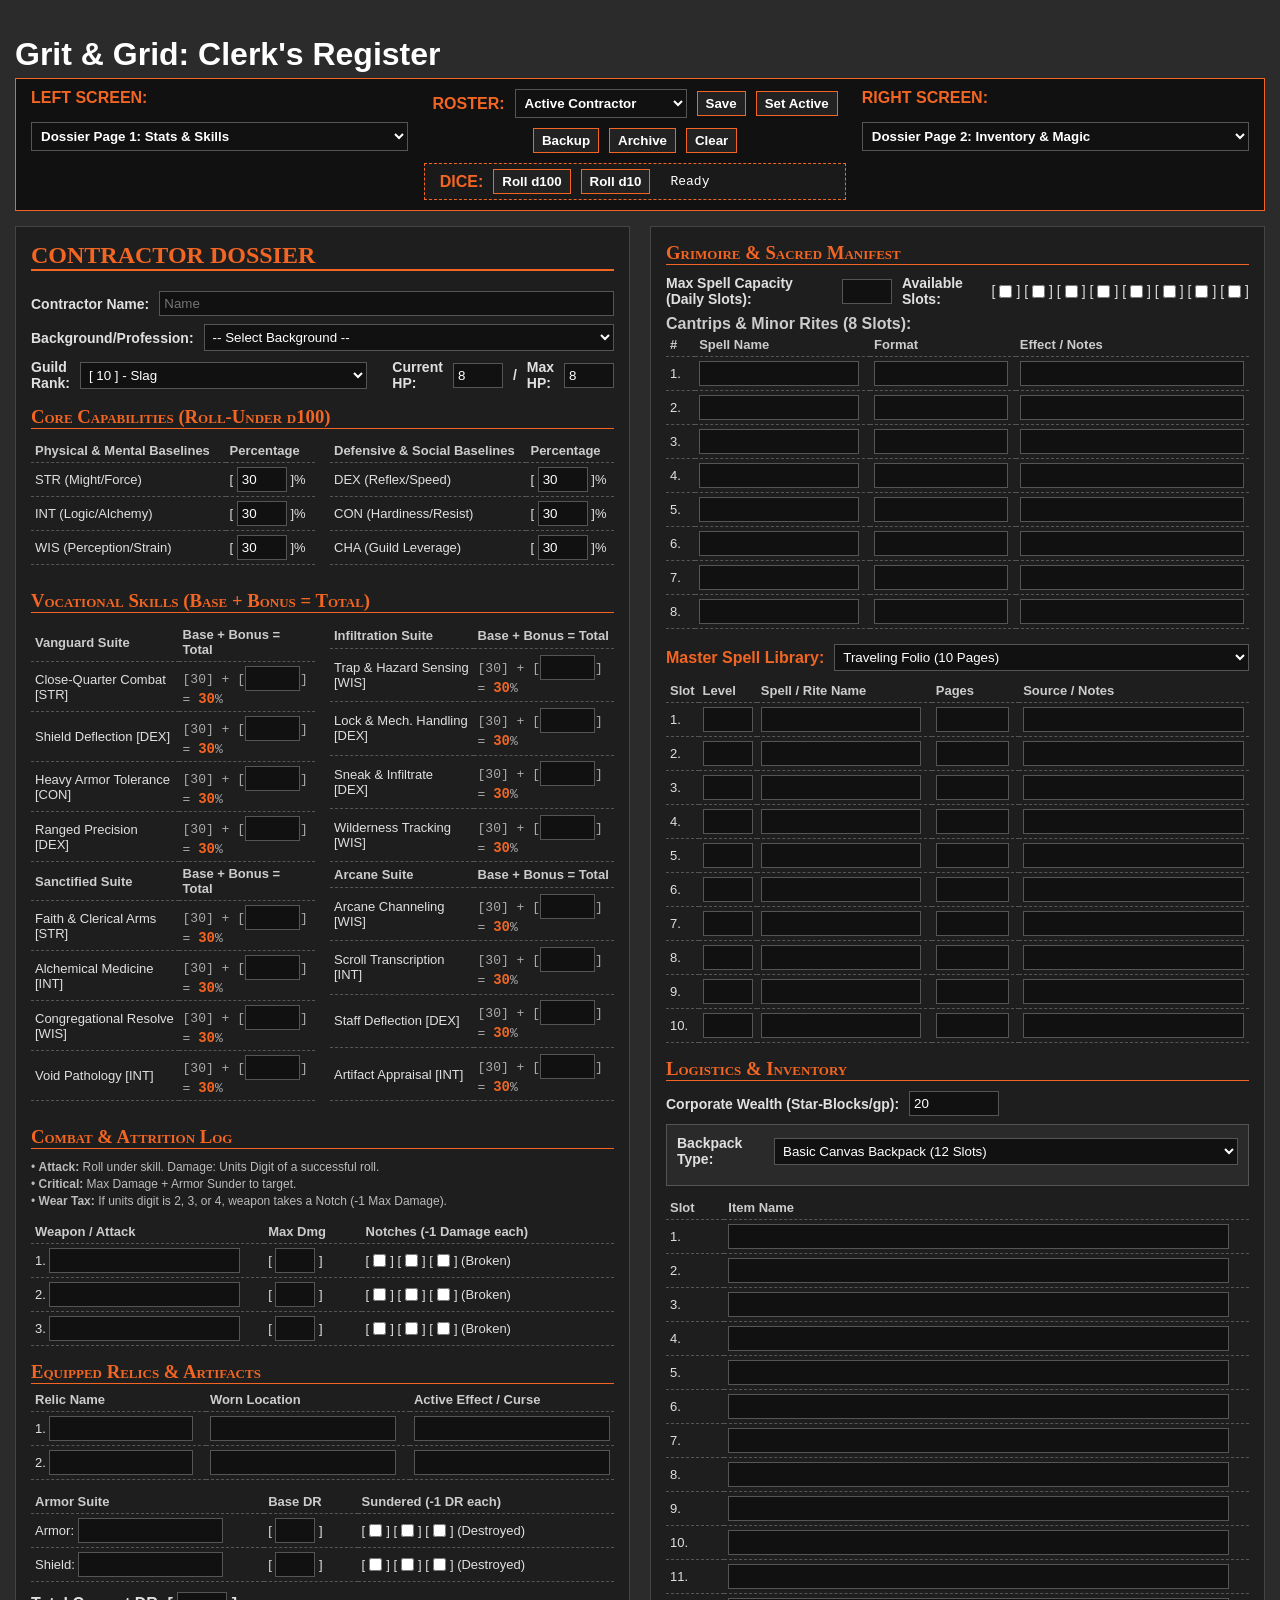
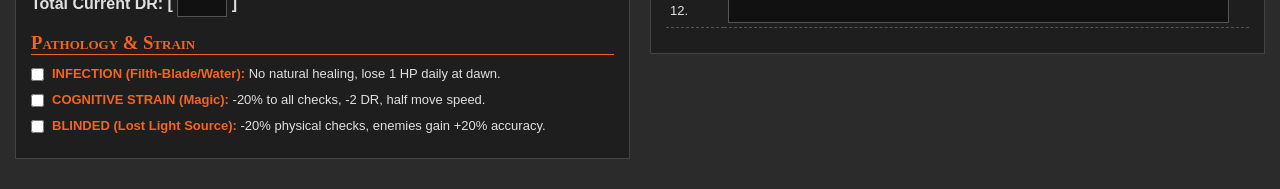
==== commit 5a1d28bd: "Update index.html" ====
--- a/index.html
+++ b/index.html
@@ -2,70 +2,93 @@
 <html>
 <head>
     <link rel="icon" type="image/png" sizes="32x32" href="favicon-32x32.png">
-    <meta name="viewport" content="width=device-width, initial-scale=1.0">
     <title>Grit & Grid: Clerk's Register</title>
-    <link rel="stylesheet" href="phonestyles.css">
+    <link rel="stylesheet" href="styles.css">
 </head>
 
 <body>
-    <h1 style="color:white; margin: 10px; font-size: 20px; text-align: center;">Grit & Grid: Clerk's Register</h1>
+    <h1 style="color:white; margin-bottom: 5px;">Grit & Grid: Clerk's Register</h1>
     
-    <!-- TOP ROSTER MANAGEMENT BAR -->
-    <div class="roster-bar">
-        <div class="nav-group">
-            <label>ROSTER:</label>
-            <select id="charSlotSelect" onchange="switchCharacterSlot()">
-                <optgroup label="Primary Vanguard">
-                    <option value="char1">Active Contractor</option>
-                </optgroup>
-                <optgroup label="Backup Roster">
-                    <option value="char2">Backup Slot 1</option>
-                    <option value="char3">Backup Slot 2</option>
-                    <option value="char4">Backup Slot 3</option>
-                    <option value="char5">Backup Slot 4</option>
-                </optgroup>
-                <optgroup label="Retainers / Hirelings">
-                    <option value="char6">Retainer / Hireling 1</option>
-                    <option value="char7">Retainer / Hireling 2</option>
-                </optgroup>
-                <optgroup label="The Morgue (Archived)">
-                    <option value="char8">Archive Slot 1</option>
-                    <option value="char9">Archive Slot 2</option>
-                    <option value="char10">Archive Slot 3</option>
-                </optgroup>
+    <!-- TOP NAVIGATION BAR (SYMMETRICAL LAYOUT) -->
+    <div class="top-nav" style="display: flex; justify-content: space-between; align-items: flex-start; flex-wrap: nowrap; gap: 15px;">
+        
+        <!-- FAR LEFT: Left Screen Selector -->
+        <div class="nav-group" style="min-width: 200px;">
+            <label style="display: block; margin-bottom: 5px;">LEFT SCREEN:</label>
+            <select id="leftPaneSelect" onchange="updatePanes('left')">
+                <option value="p1" selected>Dossier Page 1: Stats & Skills</option>
+                <option value="p2">Dossier Page 2: Inventory & Magic</option>
+                <option value="ref">Store & Rules Database</option>
             </select>
         </div>
-        <div class="action-buttons">
-            <button type="button" class="action-btn" onclick="saveCharacterSlot()">Save</button>
-            <button type="button" class="action-btn" onclick="setAsActive()">Active</button>
-            <button type="button" class="action-btn" onclick="backupCharacter()">Backup</button>
-            <button type="button" class="action-btn" onclick="archiveCharacter()">Archive</button>
-            <button type="button" class="action-btn" onclick="createNewCharacterSlot()">Clear</button>
-        </div>
+        
+        <!-- CENTER: Roster & Dice Stack -->
+        <div style="display: flex; flex-direction: column; align-items: center; gap: 10px; flex: 1;">
+            
+            <!-- Center Top: Roster -->
+            <div class="nav-group" style="justify-content: center;">
+                <label>ROSTER:</label>
+                <select id="charSlotSelect" onchange="switchCharacterSlot()" style="width: auto; max-width: 180px;">
+                    <optgroup label="Primary Vanguard">
+                        <option value="char1">Active Contractor</option>
+                    </optgroup>
+                    <optgroup label="Backup Roster">
+                        <option value="char2">Backup Slot 1</option>
+                        <option value="char3">Backup Slot 2</option>
+                        <option value="char4">Backup Slot 3</option>
+                        <option value="char5">Backup Slot 4</option>
+                    </optgroup>
+                    <optgroup label="Retainers / Hirelings">
+                        <option value="char6">Retainer / Hireling 1</option>
+                        <option value="char7">Retainer / Hireling 2</option>
+                    </optgroup>
+                    <optgroup label="The Morgue (Archived)">
+                        <option value="char8">Archive Slot 1</option>
+                        <option value="char9">Archive Slot 2</option>
+                        <option value="char10">Archive Slot 3</option>
+                    </optgroup>
+                </select>
+                <button type="button" class="action-btn" onclick="saveCharacterSlot()">Save</button>
+                <button type="button" class="action-btn" onclick="setAsActive()">Set Active</button>
+                <button type="button" class="action-btn" onclick="backupCharacter()">Backup</button>
+                <button type="button" class="action-btn" onclick="archiveCharacter()">Archive</button>
+                <button type="button" class="action-btn" onclick="createNewCharacterSlot()">Clear</button>
+            </div>
+
+            <!-- Center Bottom: Dice -->
+            <div class="nav-group" style="background: #1a1a1a; padding: 5px 15px; border: 1px dashed #F26522; justify-content: center;">
+                <label style="color:#F26522;">DICE:</label>
+                <button type="button" class="action-btn" onclick="rollDice('d100')">Roll d100</button>
+                <button type="button" class="action-btn" onclick="rollDice('d10')">Roll d10</button>
+                <span id="desktop_dice_result" style="display: inline-block; width: 160px; font-family: monospace; font-size: 13px; color: #fff; margin-left: 10px; text-align: left;">Ready</span>
+            </div>
+
+        </div>
+
+        <!-- FAR RIGHT: Right Screen Selector -->
+        <div class="nav-group" style="min-width: 200px; text-align: right;">
+            <label style="display: block; margin-bottom: 5px;">RIGHT SCREEN:</label>
+            <select id="rightPaneSelect" onchange="updatePanes('right')">
+                <option value="p1">Dossier Page 1: Stats & Skills</option>
+                <option value="p2" selected>Dossier Page 2: Inventory & Magic</option>
+                <option value="ref">Store & Rules Database</option>
+            </select>
+        </div>
+
     </div>
 
-    <!-- MOBILE APP 4-TAB NAVIGATION BAR -->
-    <div class="mobile-tabs">
-        <button type="button" class="tab-btn active" id="tab_btn_sheet" onclick="switchTab('sheet')">Sheet</button>
-        <button type="button" class="tab-btn" id="tab_btn_inv" onclick="switchTab('inv')">Inventory</button>
-        <button type="button" class="tab-btn" id="tab_btn_magic" onclick="switchTab('magic')">Magic</button>
-        <button type="button" class="tab-btn" id="tab_btn_ref" onclick="switchTab('ref')">Reference</button>
-    </div>
-
-    <!-- MAIN APP CONTAINER -->
-    <div class="app-container">
+    <!-- MAIN TWO-PANE LAYOUT -->
+    <div class="dossier-layout" id="mainLayout">
         
-        <!-- ========================================== -->
-        <!-- TAB 1: CHARACTER SHEET                     -->
-        <!-- ========================================== -->
-        <div id="tab_sheet" class="app-tab active-tab">
+        <!-- PANE 1: STATS, SKILLS, RELICS & PATHOLOGY -->
+        <div id="pane_p1" class="pane">
             <div class="sheet-section">
                 <h2 class="dossier-title">Contractor Dossier</h2>
                 <div class="sheet-row">
-                    <label>Name:</label> <input id="char_name" style="flex: 2;" placeholder="Name">
-                </div>
-                <div class="sheet-row">
-                    <label>Background:</label>
+                    <label>Contractor Name:</label> <input id="char_name" style="flex: 2;" placeholder="Name">
+                </div>
+                <div class="sheet-row">
+                    <label>Background/Profession:</label>
                     <select id="char_prof_select" style="flex: 1;" onchange="autoFillProfession()">
                         <option value="">-- Select Background --</option>
                         <option value="Tunnel Miner">Tunnel Miner</option>
@@ -80,10 +103,10 @@
                         <option value="Quartermaster">Quartermaster</option>
                         <option value="Custom">Other (Custom)</option>
                     </select>
-                    <input id="char_prof_custom" style="flex: 1; display: none;" placeholder="Custom background...">
-                </div>
-                <div class="sheet-row">
-                    <label>Rank:</label>
+                    <input id="char_prof_custom" style="flex: 1; display: none;" placeholder="Type custom background...">
+                </div>
+                <div class="sheet-row">
+                    <label>Guild Rank:</label>
                     <select id="char_rank">
                         <option value="Rank 10 (Slag)">[ 10 ] - Slag</option>
                         <option value="Rank 9 (Copper)">[ 9 ] - Copper</option>
@@ -96,105 +119,148 @@
                         <option value="Rank 2 (Void-Forged)">[ 2 ] - Void-Forged</option>
                         <option value="Rank 1 (Astral)">[ 1 ] - Astral</option>
                     </select>
-                    <label style="margin-left: 10px;">HP:</label> <input id="char_currHp" type="number" style="width:35px;" value="8">
-                    <label>/</label> <input id="char_maxHp" type="number" style="width:35px;" value="8">
+                    <label style="margin-left: 15px;">Current HP:</label> <input id="char_currHp" type="number" style="width:40px;" value="8">
+                    <label>/</label>
+                    <label>Max HP:</label> <input id="char_maxHp" type="number" style="width:40px;" value="8">
                 </div>
 
                 <!-- Core Capabilities -->
                 <h3 class="section-header">Core Capabilities (Roll-Under d100)</h3>
-                <table class="dossier-table">
-                    <tr><th>Stat</th><th>%</th><th>Stat</th><th>%</th></tr>
-                    <tr><td>STR</td><td>[ <input id="stat_str" type="number" style="width:35px;" value="30" oninput="calcSkills()"> ]%</td><td>DEX</td><td>[ <input id="stat_dex" type="number" style="width:35px;" value="30" oninput="calcSkills()"> ]%</td></tr>
-                    <tr><td>INT</td><td>[ <input id="stat_int" type="number" style="width:35px;" value="30" oninput="calcSkills()"> ]%</td><td>CON</td><td>[ <input id="stat_con" type="number" style="width:35px;" value="30" oninput="calcSkills()"> ]%</td></tr>
-                    <tr><td>WIS</td><td>[ <input id="stat_wis" type="number" style="width:35px;" value="30" oninput="calcSkills()"> ]%</td><td>CHA</td><td>[ <input id="stat_cha" type="number" style="width:35px;" value="30" oninput="calcSkills()"> ]%</td></tr>
-                </table>
+                <div class="dossier-grid">
+                    <table class="dossier-table">
+                        <tr><th>Physical & Mental Baselines</th><th>Percentage</th></tr>
+                        <tr><td>STR (Might/Force)</td><td>[ <input id="stat_str" type="number" style="width:40px;" value="30" oninput="calcSkills()"> ]%</td></tr>
+                        <tr><td>INT (Logic/Alchemy)</td><td>[ <input id="stat_int" type="number" style="width:40px;" value="30" oninput="calcSkills()"> ]%</td></tr>
+                        <tr><td>WIS (Perception/Strain)</td><td>[ <input id="stat_wis" type="number" style="width:40px;" value="30" oninput="calcSkills()"> ]%</td></tr>
+                    </table>
+                    <table class="dossier-table">
+                        <tr><th>Defensive & Social Baselines</th><th>Percentage</th></tr>
+                        <tr><td>DEX (Reflex/Speed)</td><td>[ <input id="stat_dex" type="number" style="width:40px;" value="30" oninput="calcSkills()"> ]%</td></tr>
+                        <tr><td>CON (Hardiness/Resist)</td><td>[ <input id="stat_con" type="number" style="width:40px;" value="30" oninput="calcSkills()"> ]%</td></tr>
+                        <tr><td>CHA (Guild Leverage)</td><td>[ <input id="stat_cha" type="number" style="width:40px;" value="30" oninput="calcSkills()"> ]%</td></tr>
+                    </table>
+                </div>
 
                 <!-- Vocational Skills -->
                 <h3 class="section-header">Vocational Skills (Base + Bonus = Total)</h3>
-                <table class="dossier-table">
-                    <tr><th>Vanguard Suite</th><th>Base + Bonus = Total</th></tr>
-                    <tr><td>Close-Quarter Combat [STR]</td><td class="skill-calc">[<span id="b_cqc">30</span>]+[<input id="bon_cqc" type="number" style="width:40px;" value="0" oninput="calcSkills()">]=<span class="skill-total" id="t_cqc">30</span>%</td></tr>
-                    <tr><td>Shield Deflection [DEX]</td><td class="skill-calc">[<span id="b_shi">30</span>]+[<input id="bon_shi" type="number" style="width:40px;" value="0" oninput="calcSkills()">]=<span class="skill-total" id="t_shi">30</span>%</td></tr>
-                    <tr><td>Heavy Armor Tolerance [CON]</td><td class="skill-calc">[<span id="b_arm">30</span>]+[<input id="bon_arm" type="number" style="width:40px;" value="0" oninput="calcSkills()">]=<span class="skill-total" id="t_arm">30</span>%</td></tr>
-                    <tr><td>Ranged Precision [DEX]</td><td class="skill-calc">[<span id="b_ran">30</span>]+[<input id="bon_ran" type="number" style="width:40px;" value="0" oninput="calcSkills()">]=<span class="skill-total" id="t_ran">30</span>%</td></tr>
-                    
-                    <tr><th>Infiltration Suite</th><th>Base + Bonus = Total</th></tr>
-                    <tr><td>Trap & Hazard Sensing [WIS]</td><td class="skill-calc">[<span id="b_tra">30</span>]+[<input id="bon_tra" type="number" style="width:40px;" value="0" oninput="calcSkills()">]=<span class="skill-total" id="t_tra">30</span>%</td></tr>
-                    <tr><td>Lock & Mech. Handling [DEX]</td><td class="skill-calc">[<span id="b_loc">30</span>]+[<input id="bon_loc" type="number" style="width:40px;" value="0" oninput="calcSkills()">]=<span class="skill-total" id="t_loc">30</span>%</td></tr>
-                    <tr><td>Sneak & Infiltrate [DEX]</td><td class="skill-calc">[<span id="b_sne">30</span>]+[<input id="bon_sne" type="number" style="width:40px;" value="0" oninput="calcSkills()">]=<span class="skill-total" id="t_sne">30</span>%</td></tr>
-                    <tr><td>Wilderness Tracking [WIS]</td><td class="skill-calc">[<span id="b_trk">30</span>]+[<input id="bon_trk" type="number" style="width:40px;" value="0" oninput="calcSkills()">]=<span class="skill-total" id="t_trk">30</span>%</td></tr>
-
-                    <tr><th>Sanctified Suite</th><th>Base + Bonus = Total</th></tr>
-                    <tr><td>Faith & Clerical Arms [STR]</td><td class="skill-calc">[<span id="b_fai">30</span>]+[<input id="bon_fai" type="number" style="width:40px;" value="0" oninput="calcSkills()">]=<span class="skill-total" id="t_fai">30</span>%</td></tr>
-                    <tr><td>Alchemical Medicine [INT]</td><td class="skill-calc">[<span id="b_med">30</span>]+[<input id="bon_med" type="number" style="width:40px;" value="0" oninput="calcSkills()">]=<span class="skill-total" id="t_med">30</span>%</td></tr>
-                    <tr><td>Congregational Resolve [WIS]</td><td class="skill-calc">[<span id="b_res">30</span>]+[<input id="bon_res" type="number" style="width:40px;" value="0" oninput="calcSkills()">]=<span class="skill-total" id="t_res">30</span>%</td></tr>
-                    <tr><td>Void Pathology [INT]</td><td class="skill-calc">[<span id="b_voi">30</span>]+[<input id="bon_voi" type="number" style="width:40px;" value="0" oninput="calcSkills()">]=<span class="skill-total" id="t_voi">30</span>%</td></tr>
-
-                    <tr><th>Arcane Suite</th><th>Base + Bonus = Total</th></tr>
-                    <tr><td>Arcane Channeling [WIS]</td><td class="skill-calc">[<span id="b_arc">30</span>]+[<input id="bon_arc" type="number" style="width:40px;" value="0" oninput="calcSkills()">]=<span class="skill-total" id="t_arc">30</span>%</td></tr>
-                    <tr><td>Scroll Transcription [INT]</td><td class="skill-calc">[<span id="b_scr">30</span>]+[<input id="bon_scr" type="number" style="width:40px;" value="0" oninput="calcSkills()">]=<span class="skill-total" id="t_scr">30</span>%</td></tr>
-                    <tr><td>Staff Deflection [DEX]</td><td class="skill-calc">[<span id="b_stf">30</span>]+[<input id="bon_stf" type="number" style="width:40px;" value="0" oninput="calcSkills()">]=<span class="skill-total" id="t_stf">30</span>%</td></tr>
-                    <tr><td>Artifact Appraisal [INT]</td><td class="skill-calc">[<span id="b_app">30</span>]+[<input id="bon_app" type="number" style="width:40px;" value="0" oninput="calcSkills()">]=<span class="skill-total" id="t_app">30</span>%</td></tr>
-                </table>
+                <div class="dossier-grid">
+                    <table class="dossier-table">
+                        <tr><th>Vanguard Suite</th><th>Base + Bonus = Total</th></tr>
+                        <tr><td>Close-Quarter Combat [STR]</td><td class="skill-calc">[<span id="b_cqc">30</span>] + [<input id="bon_cqc" type="number" style="width:45px;" value="0" oninput="calcSkills()">] = <span class="skill-total" id="t_cqc">30</span>%</td></tr>
+                        <tr><td>Shield Deflection [DEX]</td><td class="skill-calc">[<span id="b_shi">30</span>] + [<input id="bon_shi" type="number" style="width:45px;" value="0" oninput="calcSkills()">] = <span class="skill-total" id="t_shi">30</span>%</td></tr>
+                        <tr><td>Heavy Armor Tolerance [CON]</td><td class="skill-calc">[<span id="b_arm">30</span>] + [<input id="bon_arm" type="number" style="width:45px;" value="0" oninput="calcSkills()">] = <span class="skill-total" id="t_arm">30</span>%</td></tr>
+                        <tr><td>Ranged Precision [DEX]</td><td class="skill-calc">[<span id="b_ran">30</span>] + [<input id="bon_ran" type="number" style="width:45px;" value="0" oninput="calcSkills()">] = <span class="skill-total" id="t_ran">30</span>%</td></tr>
+                        
+                        <tr><th>Sanctified Suite</th><th>Base + Bonus = Total</th></tr>
+                        <tr><td>Faith & Clerical Arms [STR]</td><td class="skill-calc">[<span id="b_fai">30</span>] + [<input id="bon_fai" type="number" style="width:45px;" value="0" oninput="calcSkills()">] = <span class="skill-total" id="t_fai">30</span>%</td></tr>
+                        <tr><td>Alchemical Medicine [INT]</td><td class="skill-calc">[<span id="b_med">30</span>] + [<input id="bon_med" type="number" style="width:45px;" value="0" oninput="calcSkills()">] = <span class="skill-total" id="t_med">30</span>%</td></tr>
+                        <tr><td>Congregational Resolve [WIS]</td><td class="skill-calc">[<span id="b_res">30</span>] + [<input id="bon_res" type="number" style="width:45px;" value="0" oninput="calcSkills()">] = <span class="skill-total" id="t_res">30</span>%</td></tr>
+                        <tr><td>Void Pathology [INT]</td><td class="skill-calc">[<span id="b_voi">30</span>] + [<input id="bon_voi" type="number" style="width:45px;" value="0" oninput="calcSkills()">] = <span class="skill-total" id="t_voi">30</span>%</td></tr>
+                    </table>
+                    <table class="dossier-table">
+                        <tr><th>Infiltration Suite</th><th>Base + Bonus = Total</th></tr>
+                        <tr><td>Trap & Hazard Sensing [WIS]</td><td class="skill-calc">[<span id="b_tra">30</span>] + [<input id="bon_tra" type="number" style="width:45px;" value="0" oninput="calcSkills()">] = <span class="skill-total" id="t_tra">30</span>%</td></tr>
+                        <tr><td>Lock & Mech. Handling [DEX]</td><td class="skill-calc">[<span id="b_loc">30</span>] + [<input id="bon_loc" type="number" style="width:45px;" value="0" oninput="calcSkills()">] = <span class="skill-total" id="t_loc">30</span>%</td></tr>
+                        <tr><td>Sneak & Infiltrate [DEX]</td><td class="skill-calc">[<span id="b_sne">30</span>] + [<input id="bon_sne" type="number" style="width:45px;" value="0" oninput="calcSkills()">] = <span class="skill-total" id="t_sne">30</span>%</td></tr>
+                        <tr><td>Wilderness Tracking [WIS]</td><td class="skill-calc">[<span id="b_trk">30</span>] + [<input id="bon_trk" type="number" style="width:45px;" value="0" oninput="calcSkills()">] = <span class="skill-total" id="t_trk">30</span>%</td></tr>
+                        
+                        <tr><th>Arcane Suite</th><th>Base + Bonus = Total</th></tr>
+                        <tr><td>Arcane Channeling [WIS]</td><td class="skill-calc">[<span id="b_arc">30</span>] + [<input id="bon_arc" type="number" style="width:45px;" value="0" oninput="calcSkills()">] = <span class="skill-total" id="t_arc">30</span>%</td></tr>
+                        <tr><td>Scroll Transcription [INT]</td><td class="skill-calc">[<span id="b_scr">30</span>] + [<input id="bon_scr" type="number" style="width:45px;" value="0" oninput="calcSkills()">] = <span class="skill-total" id="t_scr">30</span>%</td></tr>
+                        <tr><td>Staff Deflection [DEX]</td><td class="skill-calc">[<span id="b_stf">30</span>] + [<input id="bon_stf" type="number" style="width:45px;" value="0" oninput="calcSkills()">] = <span class="skill-total" id="t_stf">30</span>%</td></tr>
+                        <tr><td>Artifact Appraisal [INT]</td><td class="skill-calc">[<span id="b_app">30</span>] + [<input id="bon_app" type="number" style="width:45px;" value="0" oninput="calcSkills()">] = <span class="skill-total" id="t_app">30</span>%</td></tr>
+                    </table>
+                </div>
 
                 <!-- Combat & Attrition Log -->
                 <h3 class="section-header">Combat & Attrition Log</h3>
                 <div class="attrition-log">
-                    • <b>Attack:</b> Roll under skill. Damage: Units Digit.<br>
+                    • <b>Attack:</b> Roll under skill. Damage: Units Digit of a successful roll.<br>
                     • <b>Critical:</b> Max Damage + Armor Sunder to target.<br>
-                    • <b>Wear Tax:</b> Units digit 2, 3, or 4 = Weapon Notch (-1 Dmg).
+                    • <b>Wear Tax:</b> If units digit is 2, 3, or 4, weapon takes a Notch (-1 Max Damage).
                 </div>
                 <table class="dossier-table">
-                    <tr><th>Weapon / Attack</th><th>Max Dmg</th><th>Notches (-1 each)</th></tr>
-                    <tr><td>1. <input id="wp1_n" style="width:90%;"></td><td>[<input id="wp1_d" style="width:25px;">]</td><td><div class="horizontal-checks">[<input type="checkbox" id="wp1_c1">][<input type="checkbox" id="wp1_c2">][<input type="checkbox" id="wp1_c3">]</div></td></tr>
-                    <tr><td>2. <input id="wp2_n" style="width:90%;"></td><td>[<input id="wp2_d" style="width:25px;">]</td><td><div class="horizontal-checks">[<input type="checkbox" id="wp2_c1">][<input type="checkbox" id="wp2_c2">][<input type="checkbox" id="wp2_c3">]</div></td></tr>
-                    <tr><td>3. <input id="wp3_n" style="width:90%;"></td><td>[<input id="wp3_d" style="width:25px;">]</td><td><div class="horizontal-checks">[<input type="checkbox" id="wp3_c1">][<input type="checkbox" id="wp3_c2">][<input type="checkbox" id="wp3_c3">]</div></td></tr>
-                </table>
-
-                <!-- Relics & Artifacts -->
+                    <tr><th style="width: 40%;">Weapon / Attack</th><th>Max Dmg</th><th>Notches (-1 Damage each)</th></tr>
+                    <tr><td>1. <input id="wp1_n" style="width:80%;"></td><td>[ <input id="wp1_d" style="width:30px;"> ]</td><td><div class="horizontal-checks">[<input type="checkbox" id="wp1_c1">] [<input type="checkbox" id="wp1_c2">] [<input type="checkbox" id="wp1_c3">] (Broken)</div></td></tr>
+                    <tr><td>2. <input id="wp2_n" style="width:80%;"></td><td>[ <input id="wp2_d" style="width:30px;"> ]</td><td><div class="horizontal-checks">[<input type="checkbox" id="wp2_c1">] [<input type="checkbox" id="wp2_c2">] [<input type="checkbox" id="wp2_c3">] (Broken)</div></td></tr>
+                    <tr><td>3. <input id="wp3_n" style="width:80%;"></td><td>[ <input id="wp3_d" style="width:30px;"> ]</td><td><div class="horizontal-checks">[<input type="checkbox" id="wp3_c1">] [<input type="checkbox" id="wp3_c2">] [<input type="checkbox" id="wp3_c3">] (Broken)</div></td></tr>
+                </table>
+
+                <!-- Relics & Armor -->
                 <h3 class="section-header" style="margin-bottom: 4px;">Equipped Relics & Artifacts</h3>
-                <div style="font-size: 11px; color: #bbb; font-style: italic; margin-bottom: 8px;">
-                    Limit 2 active relics at a time. Must be worn or carried in hand to function.
-                </div>
                 <table class="dossier-table">
                     <tr><th style="width: 30%;">Relic Name</th><th>Worn Location</th><th>Active Effect / Curse</th></tr>
-                    <tr>
-                        <td>1. <input id="rel1_n" style="width:90%;"></td>
-                        <td><input id="rel1_l" style="width:90%;"></td>
-                        <td><input id="rel1_e" style="width:95%;"></td>
-                    </tr>
-                    <tr>
-                        <td>2. <input id="rel2_n" style="width:90%;"></td>
-                        <td><input id="rel2_l" style="width:90%;"></td>
-                        <td><input id="rel2_e" style="width:95%;"></td>
-                    </tr>
-                </table>
-
-                <!-- Armor & Pathology -->
+                    <tr><td>1. <input id="rel1_n" style="width:80%;"></td><td><input id="rel1_l" style="width:90%;"></td><td><input id="rel1_e" style="width:95%;"></td></tr>
+                    <tr><td>2. <input id="rel2_n" style="width:80%;"></td><td><input id="rel2_l" style="width:90%;"></td><td><input id="rel2_e" style="width:95%;"></td></tr>
+                </table>
+
                 <table class="dossier-table" style="margin-top: 10px;">
-                    <tr><th>Armor Suite</th><th>Base DR</th><th>Sundered</th></tr>
-                    <tr><td>Armor: <input id="arm_n" style="width:70%;"></td><td>[<input id="arm_d" style="width:25px;">]</td><td><div class="horizontal-checks">[<input type="checkbox" id="arm_c1">][<input type="checkbox" id="arm_c2">][<input type="checkbox" id="arm_c3">]</div></td></tr>
-                    <tr><td>Shield: <input id="shd_n" style="width:70%;"></td><td>[<input id="shd_d" style="width:25px;">]</td><td><div class="horizontal-checks">[<input type="checkbox" id="shd_c1">][<input type="checkbox" id="shd_c2">][<input type="checkbox" id="shd_c3">]</div></td></tr>
-                </table>
-                <div style="font-weight: bold; margin-bottom: 10px;">Total Current DR: [ <input id="total_dr" type="number" style="width:40px;"> ]</div>
-
+                    <tr><th style="width: 40%;">Armor Suite</th><th>Base DR</th><th>Sundered (-1 DR each)</th></tr>
+                    <tr><td>Armor: <input id="arm_n" style="width:60%;"></td><td>[ <input id="arm_d" style="width:30px;"> ]</td><td><div class="horizontal-checks">[<input type="checkbox" id="arm_c1">] [<input type="checkbox" id="arm_c2">] [<input type="checkbox" id="arm_c3">] (Destroyed)</div></td></tr>
+                    <tr><td>Shield: <input id="shd_n" style="width:60%;"></td><td>[ <input id="shd_d" style="width:30px;"> ]</td><td><div class="horizontal-checks">[<input type="checkbox" id="shd_c1">] [<input type="checkbox" id="shd_c2">] [<input type="checkbox" id="shd_c3">] (Destroyed)</div></td></tr>
+                </table>
+                <div style="font-weight: bold; margin-bottom: 15px;">Total Current DR: [ <input id="total_dr" type="number" style="width:40px;"> ]</div>
+
+                <!-- Pathology -->
                 <h3 class="section-header">Pathology & Strain</h3>
-                <div style="display: flex; align-items: center; gap: 8px; margin-bottom: 6px;">
-                    <input type="checkbox" id="path_inf"> <label for="path_inf" class="chk-label"><b style="color:#F26522;">INFECTION:</b> No healing, lose 1 HP daily.</label>
-                </div>
-                <div style="display: flex; align-items: center; gap: 8px; margin-bottom: 6px;">
-                    <input type="checkbox" id="path_cog"> <label for="path_cog" class="chk-label"><b style="color:#F26522;">COGNITIVE STRAIN:</b> -20% checks, -2 DR.</label>
-                </div>
-                <div style="display: flex; align-items: center; gap: 8px; margin-bottom: 6px;">
-                    <input type="checkbox" id="path_bli"> <label for="path_bli" class="chk-label"><b style="color:#F26522;">BLINDED:</b> -20% physical checks.</label>
-                </div>
-            </div>
-        </div>
-
-        <!-- TAB 2: INVENTORY & EQUIPMENT -->
-        <div id="tab_inv" class="app-tab">
+                <div style="display: flex; align-items: flex-start; gap: 8px; margin-bottom: 8px;">
+                    <input type="checkbox" id="path_inf" style="width: auto !important; flex-shrink: 0; margin-top: 3px;">
+                    <label for="path_inf" class="chk-label" style="text-align: left; line-height: 1.4;"><b style="color:#F26522;">INFECTION (Filth-Blade/Water):</b> No natural healing, lose 1 HP daily at dawn.</label>
+                </div>
+                <div style="display: flex; align-items: flex-start; gap: 8px; margin-bottom: 8px;">
+                    <input type="checkbox" id="path_cog" style="width: auto !important; flex-shrink: 0; margin-top: 3px;">
+                    <label for="path_cog" class="chk-label" style="text-align: left; line-height: 1.4;"><b style="color:#F26522;">COGNITIVE STRAIN (Magic):</b> -20% to all checks, -2 DR, half move speed.</label>
+                </div>
+                <div style="display: flex; align-items: flex-start; gap: 8px; margin-bottom: 8px;">
+                    <input type="checkbox" id="path_bli" style="width: auto !important; flex-shrink: 0; margin-top: 3px;">
+                    <label for="path_bli" class="chk-label" style="text-align: left; line-height: 1.4;"><b style="color:#F26522;">BLINDED (Lost Light Source):</b> -20% physical checks, enemies gain +20% accuracy.</label>
+                </div>
+            </div>
+        </div>
+
+        <!-- PANE 2: INVENTORY & MAGIC -->
+        <div id="pane_p2" class="pane">
             <div class="sheet-section">
-                <h2 class="dossier-title">Logistics & Inventory</h2>
+                <!-- Grimoire -->
+                <h3 class="section-header" style="margin-top:0;">Grimoire & Sacred Manifest</h3>
+                <div class="sheet-row">
+                    <label>Max Spell Capacity (Daily Slots):</label> <input id="spl_max" type="number" style="width:40px;">
+                    <label>Available Slots:</label> 
+                    <div class="horizontal-checks">
+                        [<input type="checkbox" id="sp_s1">] [<input type="checkbox" id="sp_s2">] [<input type="checkbox" id="sp_s3">]
+                        [<input type="checkbox" id="sp_s4">] [<input type="checkbox" id="sp_s5">] [<input type="checkbox" id="sp_s6">]
+                        [<input type="checkbox" id="sp_s7">] [<input type="checkbox" id="sp_s8">]
+                    </div>
+                </div>
+                
+                <b style="color:#ccc;">Cantrips & Minor Rites (8 Slots):</b>
+                <table class="dossier-table">
+                    <tr><th style="width: 5%;">#</th><th style="width: 30%;">Spell Name</th><th style="width: 25%;">Format</th><th>Effect / Notes</th></tr>
+                    <script>
+                        for(let i=1; i<=8; i++) {
+                            document.write(`<tr><td>${i}.</td><td><input id="can${i}_n" style="width:90%;"></td><td><input id="can${i}_f" style="width:90%;"></td><td><input id="can${i}_e" style="width:95%;"></td></tr>`);
+                        }
+                    </script>
+                </table>
+
+                <div class="sheet-row" style="margin-top:15px;">
+                    <label style="color:#F26522; font-size: 16px;">Master Spell Library:</label>
+                    <select id="grimoire_type" onchange="toggleGrimoireSize()" style="flex:2;">
+                        <option value="10">Traveling Folio (10 Pages)</option>
+                        <option value="30">Arcane Grimoire (30 Pages)</option>
+                    </select>
+                </div>
+                <table class="dossier-table" id="masterSpellTable">
+                    <tr><th style="width: 5%;">Slot</th><th style="width: 10%;">Level</th><th style="width: 30%;">Spell / Rite Name</th><th style="width: 15%;">Pages</th><th>Source / Notes</th></tr>
+                    <script>
+                        for(let i=1; i<=30; i++) {
+                            document.write(`<tr id="grim_row_${i}"><td>${i}.</td><td><input id="lib${i}_l" style="width:80%;"></td><td><input id="lib${i}_n" style="width:90%;"></td><td><input id="lib${i}_p" style="width:80%;"></td><td><input id="lib${i}_s" style="width:95%;"></td></tr>`);
+                        }
+                    </script>
+                </table>
+
+                <!-- Logistics & Inventory -->
+                <h3 class="section-header">Logistics & Inventory</h3>
                 <div class="sheet-row">
                     <label>Corporate Wealth (Star-Blocks/gp):</label> <input id="inv_gold" type="number" style="width:80px;" value="20">
                 </div>
@@ -203,147 +269,80 @@
                     <div class="sheet-row">
                         <label>Backpack Type:</label>
                         <select id="inv_backpack" onchange="toggleMasterBackpack()">
-                            <option value="Normal">Basic Canvas (12 Slots)</option>
-                            <option value="Master">Master-Grade (120 sp) [Attachments]</option>
+                            <option value="Normal">Basic Canvas Backpack (12 Slots)</option>
+                            <option value="Master">Master-Grade Backpack (120 sp) [Unlocks Attachments]</option>
                         </select>
                     </div>
                     <div id="masterBackpackAttachments" style="display: none; border-top: 1px dashed #555; padding-top: 8px; margin-top: 8px;">
                         <div class="sheet-row">
-                            <label style="color:#F26522;">Attach 1:</label>
+                            <label style="color:#F26522;">Attachment 1:</label>
                             <select id="inv_attach1" onchange="updateBackpackNotes()">
                                 <option value="None">None</option>
                                 <option value="Exterior Cargo Loops">Exterior Cargo Loops</option>
                                 <option value="Sconce Rig">Sconce Rig</option>
                                 <option value="Iron-Plate Baffle">Iron-Plate Baffle</option>
                                 <option value="Oiled-Hide Water-Seal">Oiled-Hide Water-Seal</option>
-                                <option value="Quiver-Latch">Quiver-Latch</option>
+                                <option value="Quiver-Latch">Quiver-Latch & Scabbard Mount</option>
                                 <option value="Apothecary Tray">Apothecary Tray</option>
-                                <option value="Bedroll & Camp Sling">Bedroll Sling</option>
-                                <option value="Drop-Away Release">Drop-Away Release</option>
-                                <option value="Signal-Bell">Signal-Bell</option>
-                                <option value="Scavenger Hook">Scavenger Hook</option>
+                                <option value="Bedroll & Camp Sling">Bedroll & Camp Sling</option>
+                                <option value="Drop-Away Release">Drop-Away Emergency Release</option>
+                                <option value="Signal-Bell">Signal-Bell & Tripwire Rig</option>
+                                <option value="Scavenger Hook">Scavenger's Gut-Hook & Tarp</option>
                             </select>
-                        </div>
-                        <div class="sheet-row" style="margin-top:5px;">
-                            <label style="color:#F26522;">Attach 2:</label>
+                            <label style="color:#F26522; margin-left:10px;">Attachment 2:</label>
                             <select id="inv_attach2" onchange="updateBackpackNotes()">
                                 <option value="None">None</option>
                                 <option value="Exterior Cargo Loops">Exterior Cargo Loops</option>
                                 <option value="Sconce Rig">Sconce Rig</option>
                                 <option value="Iron-Plate Baffle">Iron-Plate Baffle</option>
                                 <option value="Oiled-Hide Water-Seal">Oiled-Hide Water-Seal</option>
-                                <option value="Quiver-Latch">Quiver-Latch</option>
+                                <option value="Quiver-Latch">Quiver-Latch & Scabbard Mount</option>
                                 <option value="Apothecary Tray">Apothecary Tray</option>
-                                <option value="Bedroll & Camp Sling">Bedroll Sling</option>
-                                <option value="Drop-Away Release">Drop-Away Release</option>
-                                <option value="Signal-Bell">Signal-Bell</option>
-                                <option value="Scavenger Hook">Scavenger Hook</option>
+                                <option value="Bedroll & Camp Sling">Bedroll & Camp Sling</option>
+                                <option value="Drop-Away Release">Drop-Away Emergency Release</option>
+                                <option value="Signal-Bell">Signal-Bell & Tripwire Rig</option>
+                                <option value="Scavenger Hook">Scavenger's Gut-Hook & Tarp</option>
                             </select>
                         </div>
-                        <textarea id="backpack_notes" readonly rows="3" style="width:100%; margin-top:5px; font-size:11px; color:#ccc; background:#111; border:1px solid #444;" placeholder="Attachment rules..."></textarea>
+                        <textarea id="backpack_notes" readonly rows="4" style="width:100%; margin-top:5px; font-size:12px; color:#ccc; background:#111; border:1px solid #444;" placeholder="Attachment rules will appear here..."></textarea>
                     </div>
                 </div>
 
                 <table class="dossier-table" style="width: 100%;">
-                    <tr><th style="width: 15%;">Slot</th><th>Item Name</th></tr>
+                    <tr><th style="width: 10%;">Slot</th><th>Item Name</th></tr>
                     <script>
                         for(let i=1; i<=12; i++) {
                             document.write(`<tr><td>${i}.</td><td><input id="inv_s${i}" style="width:95%;"></td></tr>`);
                         }
                     </script>
                 </table>
-
-                <h3 class="section-header">Consumables</h3>
-                <div class="sheet-row"><label style="width:130px;">Torches (1hr):</label><input id="cons_torches" type="number" style="width:60px;"></div>
-                <div class="sheet-row"><label style="width:130px;">Iron Rations:</label><input id="cons_rations" type="number" style="width:60px;"></div>
-                <div class="sheet-row"><label style="width:130px;">Antidotes:</label><input id="cons_anti" type="number" style="width:60px;"></div>
-                <div class="sheet-row"><label style="width:130px;">Ammunition:</label><input id="cons_ammo" type="number" style="width:60px;"></div>
-            </div>
-        </div>
-
-        <!-- TAB 3: MAGIC -->
-        <div id="tab_magic" class="app-tab">
+            </div>
+        </div>
+
+        <!-- PANE 3: REFERENCE -->
+        <div id="pane_ref" class="pane">
             <div class="sheet-section">
-                <h3 class="section-header" style="margin-top:0;">Grimoire & Sacred Manifest</h3>
-                <div class="sheet-row">
-                    <label>Daily Slots:</label> <input id="spl_max" type="number" style="width:40px;">
-                    <label>Available:</label> 
-                    <div class="horizontal-checks">
-                        [<input type="checkbox" id="sp_s1">][<input type="checkbox" id="sp_s2">][<input type="checkbox" id="sp_s3">][<input type="checkbox" id="sp_s4">]
-                    </div>
-                </div>
-                
-                <b style="color:#ccc; font-size:13px;">Cantrips & Minor Rites (8 Slots):</b>
-                <table class="dossier-table">
-                    <tr><th>#</th><th>Spell Name</th><th>Format</th></tr>
-                    <script>
-                        for(let i=1; i<=8; i++) {
-                            document.write(`<tr><td>${i}.</td><td><input id="can${i}_n" style="width:90%;"></td><td><input id="can${i}_f" style="width:90%;"></td></tr>`);
-                        }
-                    </script>
-                </table>
-
-                <div class="sheet-row" style="margin-top:10px;">
-                    <label style="color:#F26522;">Master Spell Library:</label>
-                    <select id="grimoire_type" onchange="toggleGrimoireSize()" style="flex:1;">
-                        <option value="10">Folio (10 Pages)</option>
-                        <option value="30">Grimoire (30 Pages)</option>
-                    </select>
-                </div>
-                <table class="dossier-table" id="masterSpellTable">
-                    <tr><th>Slot</th><th>Lvl</th><th>Spell Name</th><th>Pg</th></tr>
-                    <script>
-                        for(let i=1; i<=30; i++) {
-                            document.write(`<tr id="grim_row_${i}"><td>${i}.</td><td><input id="lib${i}_l" style="width:70%;"></td><td><input id="lib${i}_n" style="width:90%;"></td><td><input id="lib${i}_p" style="width:70%;"></td></tr>`);
-                        }
-                    </script>
-                </table>
-            </div>
-        </div>
-
-        <!-- TAB 4: REFERENCE & RULES DATABASE -->
-        <div id="tab_ref" class="app-tab">
-            <div class="sheet-section">
-                <h2 class="dossier-title">Rules & Equipment Database</h2>
-                <div class="sheet-row" style="background: #111; padding: 8px; border: 1px solid #555; margin-bottom: 15px;">
-                    <select id="ref_categorySelect" onchange="showRefCategory()" style="font-weight:bold;">
+                <h2 class="dossier-title">Equipment & Rules Database</h2>
+                <div class="sheet-row" style="background: #111; padding: 10px; border: 1px solid #555;">
+                    <label style="color:#F26522; font-size: 16px;">Select Category:</label>
+                    <select id="ref_categorySelect" onchange="showRefCategory()" style="flex:2; font-weight:bold;">
                         <option value="glossary">Glossary & Quick Rules</option>
                         <option value="melee">Melee Armory</option>
                         <option value="ranged">Ranged Armory & Ammo</option>
                         <option value="armor">Armor & Deflection</option>
                         <option value="shields">Shields & Wards</option>
                         <option value="logistics">Expedient Logistics</option>
-                        <option value="backpack">Backpack Attachments</option>
+                        <option value="backpack">Master Backpack Attachments</option>
                         <option value="arcane">Arcane Grimoire (Spells)</option>
                         <option value="divine">Sanctified Manifest (Prayers)</option>
                     </select>
                 </div>
-                <div id="store_container" style="overflow-x: auto;">
-                    <!-- Injected by JavaScript -->
-                </div>
+                <div id="store_container" style="margin-top: 15px;"></div>
             </div>
         </div>
 
     </div>
 
-    <!-- FLOATING DICE ACTION BUTTON -->
-    <button type="button" class="fab-dice" onclick="toggleDiceModal()">🎲 Roll</button>
-
-    <!-- DICE MODAL POPUP -->
-    <div id="diceModal" class="dice-modal">
-        <div class="dice-modal-content">
-            <h3 style="color:#F26522; margin-top:0;">Grit & Grid Dice Roller</h3>
-            <div style="margin-bottom: 15px;">
-                <button type="button" class="action-btn" onclick="mobileRoll('d100')" style="padding:10px 15px; font-size:14px;">Roll d100</button>
-                <button type="button" class="action-btn" onclick="mobileRoll('d10')" style="padding:10px 15px; font-size:14px; margin-left:10px;">Roll d10</button>
-            </div>
-            <div id="mobile_dice_output" style="font-family:monospace; font-size:15px; color:#fff; background:#111; padding:10px; border:1px solid #444; margin-bottom:15px;">
-                Tap a die to roll...
-            </div>
-            <button type="button" class="action-btn" onclick="toggleDiceModal()" style="background:#444;">Close</button>
-        </div>
-    </div>
-
-    <script src="JAVA phone scripts.js"></script>
+    <script src="JAVA scripts.js"></script>
 </body>
 </html>
--- a/styles.css
+++ b/styles.css
@@ -0,0 +1,225 @@
+body {
+    background-color: #2b2b2b;
+    color: #ffffff;
+    font-family: calibri, sans-serif;
+    margin: 0;
+    padding: 15px;
+}
+
+img {
+    vertical-align: middle;
+}
+
+select {
+    width: 100%;
+    background-color: #111;
+    color: #ffffff;
+    border: 1px solid #555;
+    padding: 4px;
+}
+
+input, textarea {
+    width: 100%;
+    background-color: #111;
+    border: 1px solid #555;
+    color: #ffffff;
+    padding: 4px;
+}
+
+input[type="checkbox"] {
+    width: auto !important;
+    cursor: pointer;
+    margin: 0;
+}
+
+button {
+    background-color: #111;
+    color: #ffffff;
+    border: 1px solid #F26522;
+    cursor: pointer;
+}
+
+/* Top Navigation Bar */
+.top-nav {
+    background: #111;
+    padding: 10px 15px;
+    margin-bottom: 15px;
+    border: 1px solid #F26522;
+    display: flex;
+    justify-content: space-between;
+    align-items: center;
+    color: white;
+    flex-wrap: wrap;
+    gap: 15px;
+}
+
+.nav-group {
+    display: flex;
+    align-items: center;
+    gap: 10px;
+    flex-wrap: wrap;
+}
+
+.nav-group label {
+    color: #F26522;
+    font-weight: bold;
+}
+
+.nav-group select {
+    font-weight: bold;
+    padding: 5px;
+}
+
+.action-btn {
+    background: #222;
+    color: #fff;
+    border: 1px solid #F26522;
+    padding: 4px 8px;
+    cursor: pointer;
+    font-weight: bold;
+}
+
+.action-btn:hover {
+    background: #F26522;
+    color: #000;
+}
+
+/* Sheet Sections & Headers */
+.sheet-section {
+    background: #1e1e1e;
+    padding: 15px;
+    margin-bottom: 15px;
+    border: 1px solid #444;
+    color: #e0e0e0;
+}
+
+.sheet-row {
+    display: flex;
+    gap: 10px;
+    margin-bottom: 8px;
+    align-items: center;
+    font-size: 14px;
+}
+
+.sheet-row label {
+    font-weight: bold;
+}
+
+h2.dossier-title {
+    color: #F26522;
+    border-bottom: 2px solid #F26522;
+    font-family: Georgia, serif;
+    text-transform: uppercase;
+    margin-top: 0;
+}
+
+h3.section-header {
+    color: #F26522;
+    border-bottom: 1px solid #F26522;
+    font-family: Georgia, serif;
+    font-variant: small-caps;
+    margin-top: 15px;
+    margin-bottom: 10px;
+}
+
+/* Grids & Tables */
+.dossier-grid {
+    display: grid;
+    grid-template-columns: 1fr 1fr;
+    gap: 15px;
+}
+
+.dossier-table {
+    width: 100%;
+    border-collapse: collapse;
+    margin-bottom: 10px;
+    font-size: 13px;
+}
+
+.dossier-table th, .dossier-table td {
+    border-bottom: 1px dashed #555;
+    padding: 4px;
+    text-align: left;
+}
+
+.dossier-table th {
+    font-weight: bold;
+    color: #ccc;
+}
+
+.store-table {
+    width: 100%;
+    border-collapse: collapse;
+    font-size: 13px;
+    margin-top: 10px;
+}
+
+.store-table th {
+    background: #F26522;
+    color: #fff;
+    padding: 6px;
+    text-align: left;
+}
+
+.store-table td {
+    padding: 6px;
+    border-bottom: 1px solid #333;
+}
+
+.store-table tr:nth-child(even) { background: #1a1a1a; }
+.store-table tr:nth-child(odd) { background: #222; }
+
+.attrition-log {
+    font-size: 12px;
+    margin-bottom: 10px;
+    line-height: 1.4;
+    color: #bbb;
+}
+
+.chk-label {
+    font-weight: normal !important;
+    font-size: 13px;
+    cursor: pointer;
+}
+
+.backpack-panel {
+    background: #2a2a2a;
+    padding: 10px;
+    border: 1px solid #555;
+    margin-bottom: 10px;
+}
+
+.horizontal-checks {
+    display: flex;
+    flex-direction: row;
+    align-items: center;
+    gap: 4px;
+    white-space: nowrap;
+}
+
+.skill-calc {
+    font-family: monospace;
+    font-size: 13px;
+    color: #aaa;
+}
+
+.skill-total {
+    font-weight: bold;
+    color: #F26522;
+    font-size: 14px;
+}
+
+/* Dynamic Two-Pane Flex Layout */
+.dossier-layout {
+    display: flex;
+    flex-direction: row;
+    gap: 20px;
+    width: 100%;
+    align-items: flex-start;
+}
+
+.pane {
+    flex: 1;
+    min-width: 0;
+    display: none;
+}
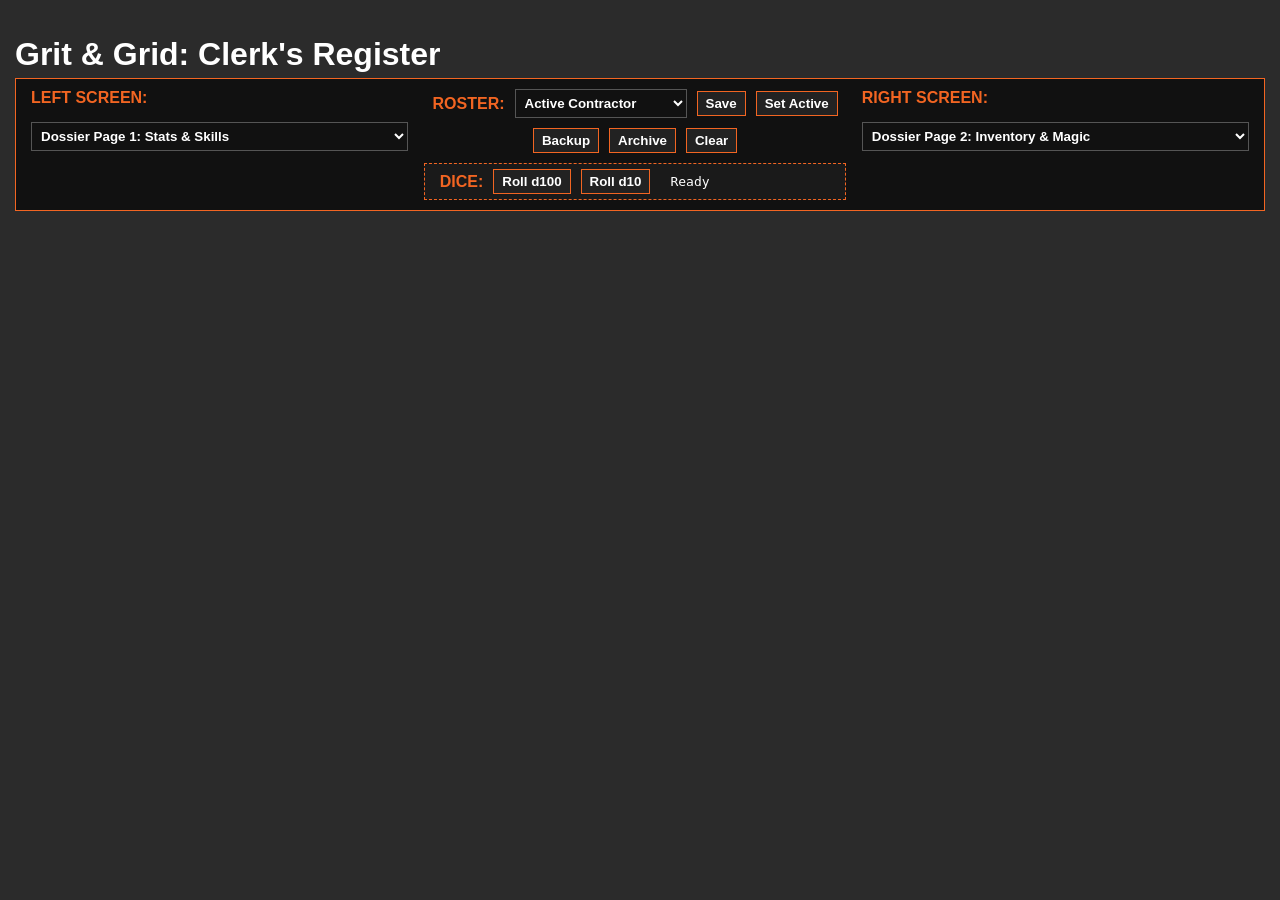
==== commit 71901081: "Updated" ====
--- a/index.html
+++ b/index.html
@@ -1,6 +1,8 @@
 <!DOCTYPE html>
-<html>
+<html lang="en">
 <head>
+    <meta charset="utf-8">
+    <meta name="viewport" content="width=device-width, initial-scale=1">
     <link rel="icon" type="image/png" sizes="32x32" href="favicon-32x32.png">
     <title>Grit & Grid: Clerk's Register</title>
     <link rel="stylesheet" href="styles.css">
@@ -10,7 +12,7 @@
     <h1 style="color:white; margin-bottom: 5px;">Grit & Grid: Clerk's Register</h1>
     
     <!-- TOP NAVIGATION BAR (SYMMETRICAL LAYOUT) -->
-    <div class="top-nav" style="display: flex; justify-content: space-between; align-items: flex-start; flex-wrap: nowrap; gap: 15px;">
+    <div class="top-nav" style="display: flex; justify-content: space-between; align-items: flex-start; flex-wrap: wrap; gap: 15px;">
         
         <!-- FAR LEFT: Left Screen Selector -->
         <div class="nav-group" style="min-width: 200px;">
@@ -105,6 +107,15 @@
                     </select>
                     <input id="char_prof_custom" style="flex: 1; display: none;" placeholder="Type custom background...">
                 </div>
+                <div id="custom_package" style="display:none" class="backpack-panel">
+                  <p class="rule-note">Appendix B: choose <strong>two +20 Major</strong>, <strong>one +10 Minor</strong>, and one approved starting tool. These are background training, not free training points.</p>
+                  <div class="sheet-row"><label>Major 1 (+20)</label><select id="custom_major1" onchange="calcSkills()" style="width:auto;"></select>
+                    <label>Major 2 (+20)</label><select id="custom_major2" onchange="calcSkills()" style="width:auto;"></select>
+                    <label>Minor (+10)</label><select id="custom_minor" onchange="calcSkills()" style="width:auto;"></select></div>
+                  <div class="sheet-row"><label>Appendix B tool</label><select id="custom_tool" onchange="autoFillProfession()" style="width:auto;"></select></div>
+                </div>
+                <div class="sheet-row">
+                </div>
                 <div class="sheet-row">
                     <label>Guild Rank:</label>
                     <select id="char_rank">
@@ -119,9 +130,10 @@
                         <option value="Rank 2 (Void-Forged)">[ 2 ] - Void-Forged</option>
                         <option value="Rank 1 (Astral)">[ 1 ] - Astral</option>
                     </select>
-                    <label style="margin-left: 15px;">Current HP:</label> <input id="char_currHp" type="number" style="width:40px;" value="8">
+                    <label style="margin-left: 15px;">Current HP:</label> <input id="char_currHp" type="number" min="0" style="width:48px;" value="6">
                     <label>/</label>
-                    <label>Max HP:</label> <input id="char_maxHp" type="number" style="width:40px;" value="8">
+                    <label>Max HP:</label> <input id="char_maxHp" type="number" min="0" style="width:48px;" value="6">
+                    <button class="action-btn" type="button" onclick="setStartingHP()" title="Starting HP = tens digit of CON + 3; does not apply to promotion HP">Set Starting HP</button>
                 </div>
 
                 <!-- Core Capabilities -->
@@ -131,7 +143,7 @@
                         <tr><th>Physical & Mental Baselines</th><th>Percentage</th></tr>
                         <tr><td>STR (Might/Force)</td><td>[ <input id="stat_str" type="number" style="width:40px;" value="30" oninput="calcSkills()"> ]%</td></tr>
                         <tr><td>INT (Logic/Alchemy)</td><td>[ <input id="stat_int" type="number" style="width:40px;" value="30" oninput="calcSkills()"> ]%</td></tr>
-                        <tr><td>WIS (Perception/Strain)</td><td>[ <input id="stat_wis" type="number" style="width:40px;" value="30" oninput="calcSkills()"> ]%</td></tr>
+                        <tr><td>WIS (Perception/Devotion)</td><td>[ <input id="stat_wis" type="number" style="width:40px;" value="30" oninput="calcSkills()"> ]%</td></tr>
                     </table>
                     <table class="dossier-table">
                         <tr><th>Defensive & Social Baselines</th><th>Percentage</th></tr>
@@ -141,43 +153,48 @@
                     </table>
                 </div>
 
+                <p class="rule-note">Creation: baseline 30–70 (random roll-down or 120 allocation points), then select a profession. Profession bonuses are automatically included. Allocate <strong>50 free training points</strong> in the Free fields (max +20 per skill at creation). Track later promotions separately in Promotion fields; per promotion you gain 20 points with a max +10 to one skill for that promotion. Total skill cap is 80%.</p>
+                <div class="rule-note" id="training_summary" aria-live="polite"></div>
+                <p class="rule-note rule-warning" id="legacy_notice" aria-live="polite"></p>
                 <!-- Vocational Skills -->
-                <h3 class="section-header">Vocational Skills (Base + Bonus = Total)</h3>
+                <h3 class="section-header">Vocational Skills (Core + Profession + Free + Promotion = Total)</h3>
                 <div class="dossier-grid">
                     <table class="dossier-table">
-                        <tr><th>Vanguard Suite</th><th>Base + Bonus = Total</th></tr>
-                        <tr><td>Close-Quarter Combat [STR]</td><td class="skill-calc">[<span id="b_cqc">30</span>] + [<input id="bon_cqc" type="number" style="width:45px;" value="0" oninput="calcSkills()">] = <span class="skill-total" id="t_cqc">30</span>%</td></tr>
-                        <tr><td>Shield Deflection [DEX]</td><td class="skill-calc">[<span id="b_shi">30</span>] + [<input id="bon_shi" type="number" style="width:45px;" value="0" oninput="calcSkills()">] = <span class="skill-total" id="t_shi">30</span>%</td></tr>
-                        <tr><td>Heavy Armor Tolerance [CON]</td><td class="skill-calc">[<span id="b_arm">30</span>] + [<input id="bon_arm" type="number" style="width:45px;" value="0" oninput="calcSkills()">] = <span class="skill-total" id="t_arm">30</span>%</td></tr>
-                        <tr><td>Ranged Precision [DEX]</td><td class="skill-calc">[<span id="b_ran">30</span>] + [<input id="bon_ran" type="number" style="width:45px;" value="0" oninput="calcSkills()">] = <span class="skill-total" id="t_ran">30</span>%</td></tr>
+                        <tr><th>Vanguard Suite</th><th>Core + Profession + Free + Promotion = Total</th></tr>
+                        <tr><td>Close-Quarter Combat [STR]</td><td class="skill-calc">[<span id="b_cqc">30</span>] + <span id="prof_cqc">0</span> + [<input id="bon_cqc" type="number" style="width:45px;" value="0" min="0" max="20" oninput="calcSkills()">] + [<input id="adv_cqc" type="number" style="width:45px;" value="0" min="0" oninput="calcSkills()">] = <span class="skill-total" id="t_cqc">30</span>%</td></tr>
+                        <tr><td>Shield Deflection [DEX]</td><td class="skill-calc">[<span id="b_shi">30</span>] + <span id="prof_shi">0</span> + [<input id="bon_shi" type="number" style="width:45px;" value="0" min="0" max="20" oninput="calcSkills()">] + [<input id="adv_shi" type="number" style="width:45px;" value="0" min="0" oninput="calcSkills()">] = <span class="skill-total" id="t_shi">30</span>%</td></tr>
+                        <tr><td>Heavy Armor Tolerance [CON]</td><td class="skill-calc">[<span id="b_arm">30</span>] + <span id="prof_arm">0</span> + [<input id="bon_arm" type="number" style="width:45px;" value="0" min="0" max="20" oninput="calcSkills()">] + [<input id="adv_arm" type="number" style="width:45px;" value="0" min="0" oninput="calcSkills()">] = <span class="skill-total" id="t_arm">30</span>%</td></tr>
+                        <tr><td>Ranged Precision [DEX]</td><td class="skill-calc">[<span id="b_ran">30</span>] + <span id="prof_ran">0</span> + [<input id="bon_ran" type="number" style="width:45px;" value="0" min="0" max="20" oninput="calcSkills()">] + [<input id="adv_ran" type="number" style="width:45px;" value="0" min="0" oninput="calcSkills()">] = <span class="skill-total" id="t_ran">30</span>%</td></tr>
                         
-                        <tr><th>Sanctified Suite</th><th>Base + Bonus = Total</th></tr>
-                        <tr><td>Faith & Clerical Arms [STR]</td><td class="skill-calc">[<span id="b_fai">30</span>] + [<input id="bon_fai" type="number" style="width:45px;" value="0" oninput="calcSkills()">] = <span class="skill-total" id="t_fai">30</span>%</td></tr>
-                        <tr><td>Alchemical Medicine [INT]</td><td class="skill-calc">[<span id="b_med">30</span>] + [<input id="bon_med" type="number" style="width:45px;" value="0" oninput="calcSkills()">] = <span class="skill-total" id="t_med">30</span>%</td></tr>
-                        <tr><td>Congregational Resolve [WIS]</td><td class="skill-calc">[<span id="b_res">30</span>] + [<input id="bon_res" type="number" style="width:45px;" value="0" oninput="calcSkills()">] = <span class="skill-total" id="t_res">30</span>%</td></tr>
-                        <tr><td>Void Pathology [INT]</td><td class="skill-calc">[<span id="b_voi">30</span>] + [<input id="bon_voi" type="number" style="width:45px;" value="0" oninput="calcSkills()">] = <span class="skill-total" id="t_voi">30</span>%</td></tr>
+                        <tr><th>Sanctified Suite</th><th>Core + Profession + Free + Promotion = Total</th></tr>
+                        <tr><td>Faith & Clerical Arms [STR]</td><td class="skill-calc">[<span id="b_fai">30</span>] + <span id="prof_fai">0</span> + [<input id="bon_fai" type="number" style="width:45px;" value="0" min="0" max="20" oninput="calcSkills()">] + [<input id="adv_fai" type="number" style="width:45px;" value="0" min="0" oninput="calcSkills()">] = <span class="skill-total" id="t_fai">30</span>%</td></tr>
+                        <tr><td>Alchemical Medicine [INT]</td><td class="skill-calc">[<span id="b_med">30</span>] + <span id="prof_med">0</span> + [<input id="bon_med" type="number" style="width:45px;" value="0" min="0" max="20" oninput="calcSkills()">] + [<input id="adv_med" type="number" style="width:45px;" value="0" min="0" oninput="calcSkills()">] = <span class="skill-total" id="t_med">30</span>%</td></tr>
+                        <tr><td>Congregational Resolve [WIS]</td><td class="skill-calc">[<span id="b_res">30</span>] + <span id="prof_res">0</span> + [<input id="bon_res" type="number" style="width:45px;" value="0" min="0" max="20" oninput="calcSkills()">] + [<input id="adv_res" type="number" style="width:45px;" value="0" min="0" oninput="calcSkills()">] = <span class="skill-total" id="t_res">30</span>%</td></tr>
+                        <tr><td>Void Pathology [INT]</td><td class="skill-calc">[<span id="b_voi">30</span>] + <span id="prof_voi">0</span> + [<input id="bon_voi" type="number" style="width:45px;" value="0" min="0" max="20" oninput="calcSkills()">] + [<input id="adv_voi" type="number" style="width:45px;" value="0" min="0" oninput="calcSkills()">] = <span class="skill-total" id="t_voi">30</span>%</td></tr>
                     </table>
                     <table class="dossier-table">
-                        <tr><th>Infiltration Suite</th><th>Base + Bonus = Total</th></tr>
-                        <tr><td>Trap & Hazard Sensing [WIS]</td><td class="skill-calc">[<span id="b_tra">30</span>] + [<input id="bon_tra" type="number" style="width:45px;" value="0" oninput="calcSkills()">] = <span class="skill-total" id="t_tra">30</span>%</td></tr>
-                        <tr><td>Lock & Mech. Handling [DEX]</td><td class="skill-calc">[<span id="b_loc">30</span>] + [<input id="bon_loc" type="number" style="width:45px;" value="0" oninput="calcSkills()">] = <span class="skill-total" id="t_loc">30</span>%</td></tr>
-                        <tr><td>Sneak & Infiltrate [DEX]</td><td class="skill-calc">[<span id="b_sne">30</span>] + [<input id="bon_sne" type="number" style="width:45px;" value="0" oninput="calcSkills()">] = <span class="skill-total" id="t_sne">30</span>%</td></tr>
-                        <tr><td>Wilderness Tracking [WIS]</td><td class="skill-calc">[<span id="b_trk">30</span>] + [<input id="bon_trk" type="number" style="width:45px;" value="0" oninput="calcSkills()">] = <span class="skill-total" id="t_trk">30</span>%</td></tr>
+                        <tr><th>Infiltration Suite</th><th>Core + Profession + Free + Promotion = Total</th></tr>
+                        <tr><td>Trap & Hazard Sensing [WIS]</td><td class="skill-calc">[<span id="b_tra">30</span>] + <span id="prof_tra">0</span> + [<input id="bon_tra" type="number" style="width:45px;" value="0" min="0" max="20" oninput="calcSkills()">] + [<input id="adv_tra" type="number" style="width:45px;" value="0" min="0" oninput="calcSkills()">] = <span class="skill-total" id="t_tra">30</span>%</td></tr>
+                        <tr><td>Lock & Mech. Handling [DEX]</td><td class="skill-calc">[<span id="b_loc">30</span>] + <span id="prof_loc">0</span> + [<input id="bon_loc" type="number" style="width:45px;" value="0" min="0" max="20" oninput="calcSkills()">] + [<input id="adv_loc" type="number" style="width:45px;" value="0" min="0" oninput="calcSkills()">] = <span class="skill-total" id="t_loc">30</span>%</td></tr>
+                        <tr><td>Sneak & Infiltrate [DEX]</td><td class="skill-calc">[<span id="b_sne">30</span>] + <span id="prof_sne">0</span> + [<input id="bon_sne" type="number" style="width:45px;" value="0" min="0" max="20" oninput="calcSkills()">] + [<input id="adv_sne" type="number" style="width:45px;" value="0" min="0" oninput="calcSkills()">] = <span class="skill-total" id="t_sne">30</span>%</td></tr>
+                        <tr><td>Wilderness Tracking [WIS]</td><td class="skill-calc">[<span id="b_trk">30</span>] + <span id="prof_trk">0</span> + [<input id="bon_trk" type="number" style="width:45px;" value="0" min="0" max="20" oninput="calcSkills()">] + [<input id="adv_trk" type="number" style="width:45px;" value="0" min="0" oninput="calcSkills()">] = <span class="skill-total" id="t_trk">30</span>%</td></tr>
                         
-                        <tr><th>Arcane Suite</th><th>Base + Bonus = Total</th></tr>
-                        <tr><td>Arcane Channeling [WIS]</td><td class="skill-calc">[<span id="b_arc">30</span>] + [<input id="bon_arc" type="number" style="width:45px;" value="0" oninput="calcSkills()">] = <span class="skill-total" id="t_arc">30</span>%</td></tr>
-                        <tr><td>Scroll Transcription [INT]</td><td class="skill-calc">[<span id="b_scr">30</span>] + [<input id="bon_scr" type="number" style="width:45px;" value="0" oninput="calcSkills()">] = <span class="skill-total" id="t_scr">30</span>%</td></tr>
-                        <tr><td>Staff Deflection [DEX]</td><td class="skill-calc">[<span id="b_stf">30</span>] + [<input id="bon_stf" type="number" style="width:45px;" value="0" oninput="calcSkills()">] = <span class="skill-total" id="t_stf">30</span>%</td></tr>
-                        <tr><td>Artifact Appraisal [INT]</td><td class="skill-calc">[<span id="b_app">30</span>] + [<input id="bon_app" type="number" style="width:45px;" value="0" oninput="calcSkills()">] = <span class="skill-total" id="t_app">30</span>%</td></tr>
+                        <tr><th>Arcane Suite</th><th>Core + Profession + Free + Promotion = Total</th></tr>
+                        <tr><td>Arcane Channeling [INT]</td><td class="skill-calc">[<span id="b_arc">30</span>] + <span id="prof_arc">0</span> + [<input id="bon_arc" type="number" style="width:45px;" value="0" min="0" max="20" oninput="calcSkills()">] + [<input id="adv_arc" type="number" style="width:45px;" value="0" min="0" oninput="calcSkills()">] = <span class="skill-total" id="t_arc">30</span>%</td></tr>
+                        <tr><td>Scroll Transcription [INT]</td><td class="skill-calc">[<span id="b_scr">30</span>] + <span id="prof_scr">0</span> + [<input id="bon_scr" type="number" style="width:45px;" value="0" min="0" max="20" oninput="calcSkills()">] + [<input id="adv_scr" type="number" style="width:45px;" value="0" min="0" oninput="calcSkills()">] = <span class="skill-total" id="t_scr">30</span>%</td></tr>
+                        <tr><td>Staff Deflection [DEX]</td><td class="skill-calc">[<span id="b_stf">30</span>] + <span id="prof_stf">0</span> + [<input id="bon_stf" type="number" style="width:45px;" value="0" min="0" max="20" oninput="calcSkills()">] + [<input id="adv_stf" type="number" style="width:45px;" value="0" min="0" oninput="calcSkills()">] = <span class="skill-total" id="t_stf">30</span>%</td></tr>
+                        <tr><td>Artifact Appraisal [INT]</td><td class="skill-calc">[<span id="b_app">30</span>] + <span id="prof_app">0</span> + [<input id="bon_app" type="number" style="width:45px;" value="0" min="0" max="20" oninput="calcSkills()">] + [<input id="adv_app" type="number" style="width:45px;" value="0" min="0" oninput="calcSkills()">] = <span class="skill-total" id="t_app">30</span>%</td></tr>
                     </table>
                 </div>
 
                 <!-- Combat & Attrition Log -->
                 <h3 class="section-header">Combat & Attrition Log</h3>
+                <div class="sheet-row"><label for="char_subdual">Unrecovered Subdual HP:</label>
+                    <input id="char_subdual" type="number" min="0" style="width:70px;" value="0"></div>
                 <div class="attrition-log">
                     • <b>Attack:</b> Roll under skill. Damage: Units Digit of a successful roll.<br>
-                    • <b>Critical:</b> Max Damage + Armor Sunder to target.<br>
-                    • <b>Wear Tax:</b> If units digit is 2, 3, or 4, weapon takes a Notch (-1 Max Damage).
+                    • <b>Critical (doubles under skill):</b> Max Damage + one Armor Sunder to target.<br>
+                    • <b>Wear Tax:</b> On a successful melee hit with units 2, 3, or 4, weapon takes a Notch (-1 Max Damage); at 3 Notches it breaks. Wear from the hit applies <b>after</b> damage.
                 </div>
                 <table class="dossier-table">
                     <tr><th style="width: 40%;">Weapon / Attack</th><th>Max Dmg</th><th>Notches (-1 Damage each)</th></tr>
@@ -197,9 +214,12 @@
                 <table class="dossier-table" style="margin-top: 10px;">
                     <tr><th style="width: 40%;">Armor Suite</th><th>Base DR</th><th>Sundered (-1 DR each)</th></tr>
                     <tr><td>Armor: <input id="arm_n" style="width:60%;"></td><td>[ <input id="arm_d" style="width:30px;"> ]</td><td><div class="horizontal-checks">[<input type="checkbox" id="arm_c1">] [<input type="checkbox" id="arm_c2">] [<input type="checkbox" id="arm_c3">] (Destroyed)</div></td></tr>
-                    <tr><td>Shield: <input id="shd_n" style="width:60%;"></td><td>[ <input id="shd_d" style="width:30px;"> ]</td><td><div class="horizontal-checks">[<input type="checkbox" id="shd_c1">] [<input type="checkbox" id="shd_c2">] [<input type="checkbox" id="shd_c3">] (Destroyed)</div></td></tr>
-                </table>
-                <div style="font-weight: bold; margin-bottom: 15px;">Total Current DR: [ <input id="total_dr" type="number" style="width:40px;"> ]</div>
+                </table>
+                <div class="sheet-row"><label>Shield:</label><input id="shd_n" placeholder="Shield name" style="flex:1">
+                    <label>Splinter Threshold:</label><input id="shd_threshold" type="number" min="0" style="width:65px;">
+                    <label><input type="checkbox" id="shd_broken"> Broken</label></div>
+                <p class="rule-note">Shields unlock <strong>active Shield Deflection</strong>, not passive DR. On a successful defensive reaction, compare incoming damage to this shield's splinter threshold; damage exceeding it breaks the shield even though the hit is blocked. One defensive reaction per round, shared with Staff Deflection and Flicker.</p>
+                <div class="sheet-row" style="font-weight:bold;"><label>Total Current Armor DR:</label> [ <input id="total_dr" type="number" style="width:50px;" readonly> ] <span class="rule-note">Armor DR minus Sunders, floor 0; cognitive strain can reduce effective DR further.</span></div>
 
                 <!-- Pathology -->
                 <h3 class="section-header">Pathology & Strain</h3>
@@ -213,7 +233,10 @@
                 </div>
                 <div style="display: flex; align-items: flex-start; gap: 8px; margin-bottom: 8px;">
                     <input type="checkbox" id="path_bli" style="width: auto !important; flex-shrink: 0; margin-top: 3px;">
-                    <label for="path_bli" class="chk-label" style="text-align: left; line-height: 1.4;"><b style="color:#F26522;">BLINDED (Lost Light Source):</b> -20% physical checks, enemies gain +20% accuracy.</label>
+                    <label for="path_bli" class="chk-label" style="text-align: left; line-height: 1.4;"><b style="color:#F26522;">BLINDED (Lost Light Source):</b> -20% physical checks, native monsters gain +20% accuracy; automatic Surprise only if encounter begins in darkness.</label>
+                </div>
+                <div style="display:flex; gap:8px; margin-bottom:8px; align-items:flex-start;">
+                    <input type="checkbox" id="path_leth"><label for="path_leth" class="chk-label"><b class="emphasis">LETHARGY (Subdual KO):</b> -20% physical checks, half movement. Clear after 1-hour Short Rest and 1 Waterskin charge; recover only outstanding Subdual HP (see §3.3).</label>
                 </div>
             </div>
         </div>
@@ -222,25 +245,26 @@
         <div id="pane_p2" class="pane">
             <div class="sheet-section">
                 <!-- Grimoire -->
+                <div class="sheet-row"><label for="caster_disc">Magic Discipline:</label>
+                    <select id="caster_disc" onchange="calcSpellCapacity()" style="width:auto;">
+                        <option value="none">Non-caster</option><option value="arcane">Arcane (INT)</option><option value="sanctified">Sanctified (WIS)</option>
+                    </select></div>
                 <h3 class="section-header" style="margin-top:0;">Grimoire & Sacred Manifest</h3>
                 <div class="sheet-row">
-                    <label>Max Spell Capacity (Daily Slots):</label> <input id="spl_max" type="number" style="width:40px;">
+                    <label>Max Spell Capacity (Daily Slots):</label> <input id="spl_max" type="number" style="width:50px;" readonly>
                     <label>Available Slots:</label> 
                     <div class="horizontal-checks">
                         [<input type="checkbox" id="sp_s1">] [<input type="checkbox" id="sp_s2">] [<input type="checkbox" id="sp_s3">]
                         [<input type="checkbox" id="sp_s4">] [<input type="checkbox" id="sp_s5">] [<input type="checkbox" id="sp_s6">]
-                        [<input type="checkbox" id="sp_s7">] [<input type="checkbox" id="sp_s8">]
+                        [<input type="checkbox" id="sp_s7">] [<input type="checkbox" id="sp_s8">] [<input type="checkbox" id="sp_s9">] [<input type="checkbox" id="sp_s10">]
                     </div>
                 </div>
                 
-                <b style="color:#ccc;">Cantrips & Minor Rites (8 Slots):</b>
+                <p class="rule-note">Daily spell capacity = tens digit of INT for Arcane, or WIS for Sanctified. Level 0 spells and rites use <strong>no daily slots</strong>. Restoring slots requires a full night of safe rest; dungeon rest restores none. Checked boxes represent <strong>currently available</strong> slots; uncheck when a slot is spent. The ten checkboxes are tracking spaces, not a guaranteed ten-slot allowance.</p>
+                <b style="color:#ccc;">Cantrips & Minor Rites (at-will; 8 recording lines):</b>
                 <table class="dossier-table">
                     <tr><th style="width: 5%;">#</th><th style="width: 30%;">Spell Name</th><th style="width: 25%;">Format</th><th>Effect / Notes</th></tr>
-                    <script>
-                        for(let i=1; i<=8; i++) {
-                            document.write(`<tr><td>${i}.</td><td><input id="can${i}_n" style="width:90%;"></td><td><input id="can${i}_f" style="width:90%;"></td><td><input id="can${i}_e" style="width:95%;"></td></tr>`);
-                        }
-                    </script>
+                    <tbody id="cantrip_rows"></tbody>
                 </table>
 
                 <div class="sheet-row" style="margin-top:15px;">
@@ -250,21 +274,22 @@
                         <option value="30">Arcane Grimoire (30 Pages)</option>
                     </select>
                 </div>
-                <table class="dossier-table" id="masterSpellTable">
+                <p class="rule-note">Each row represents a spell <em>inscription</em>, not a single page. Levels 0–1 take 1 page, Level 2 takes 2, and Level 3 takes 3 (PDF p.33). Pages permanently used cannot be erased. A book must be accessible and reviewed that day for memorized casting.</p>
+                <div id="spell_page_summary" class="rule-note" aria-live="polite"></div>
+                <div class="table-scroller"><table class="dossier-table" id="masterSpellTable">
                     <tr><th style="width: 5%;">Slot</th><th style="width: 10%;">Level</th><th style="width: 30%;">Spell / Rite Name</th><th style="width: 15%;">Pages</th><th>Source / Notes</th></tr>
-                    <script>
-                        for(let i=1; i<=30; i++) {
-                            document.write(`<tr id="grim_row_${i}"><td>${i}.</td><td><input id="lib${i}_l" style="width:80%;"></td><td><input id="lib${i}_n" style="width:90%;"></td><td><input id="lib${i}_p" style="width:80%;"></td><td><input id="lib${i}_s" style="width:95%;"></td></tr>`);
-                        }
-                    </script>
-                </table>
+                    <tbody id="grimoire_rows"></tbody>
+                </table></div>
 
                 <!-- Logistics & Inventory -->
                 <h3 class="section-header">Logistics & Inventory</h3>
                 <div class="sheet-row">
-                    <label>Corporate Wealth (Star-Blocks/gp):</label> <input id="inv_gold" type="number" style="width:80px;" value="20">
-                </div>
-
+                    <label>Currency:</label> Star-Blocks (gp) <input id="inv_gold" type="number" min="0" style="width:65px;" value="0">
+                    Ledger-Marks (sp) <input id="inv_silver" type="number" min="0" style="width:65px;" value="20">
+                    Slag-Chips (cp) <input id="inv_copper" type="number" min="0" style="width:65px;" value="0">
+                </div>
+
+                <p class="rule-note">At creation the Guild issues <strong>20 sp</strong>, a Basic Backpack, Waterskin (5 charges), Tinderbox, 3 mundane torches, 7 days of Iron Rations, Slag Rank Tag, and the chosen profession's tool. Exchange: 10 cp = 1 sp; 10 sp = 1 gp. Inventory items and consumables are tracked separately below.</p>
                 <div class="backpack-panel">
                     <div class="sheet-row">
                         <label>Backpack Type:</label>
@@ -308,14 +333,26 @@
                     </div>
                 </div>
 
+                <p class="rule-note" id="inventory_capacity">Basic and Master Backpack: 12 internal Slots. Slot burden varies by item and is not one item per row. If Apothecary Tray is installed, only 10 internal Slots remain. Exterior Cargo Loops do not add internal Slots.</p>
                 <table class="dossier-table" style="width: 100%;">
                     <tr><th style="width: 10%;">Slot</th><th>Item Name</th></tr>
-                    <script>
-                        for(let i=1; i<=12; i++) {
-                            document.write(`<tr><td>${i}.</td><td><input id="inv_s${i}" style="width:95%;"></td></tr>`);
-                        }
-                    </script>
-                </table>
+                    <tbody id="inventory_rows"></tbody>
+                </table>
+                <h3 class="section-header">Consumables</h3>
+                <div class="sheet-row"><label class="tally">Mundane torches (1hr each): <input id="cons_torches" type="number" min="0" value="3"></label>
+                  <label class="tally">Iron ration days: <input id="cons_rations" type="number" min="0" value="7"></label>
+                  <label class="tally">Antidote flasks: <input id="cons_antidote" type="number" min="0" value="0"></label>
+                  <label class="tally">Ammunition: <input id="cons_ammo" type="number" min="0" value="0"></label></div>
+                <div class="sheet-row"><label>Waterskin 1 (remaining charges; 5 max):</label>
+                  <div class="horizontal-checks" id="water_charges">
+                    <label><input type="checkbox" id="water_1" checked>1</label>
+                    <label><input type="checkbox" id="water_2" checked>2</label>
+                    <label><input type="checkbox" id="water_3" checked>3</label>
+                    <label><input type="checkbox" id="water_4" checked>4</label>
+                    <label><input type="checkbox" id="water_5" checked>5</label>
+                  </div><strong id="water_count">5/5</strong></div>
+                <p class="rule-note">Spend water only when a specific rule or event says so; ordinary travel has no automatic daily water cost. At a suitable clean source, refill to 5. Track additional Waterskins separately.</p>
+                <div class="sheet-row"><label for="additional_waterskins">Other Waterskins / charges:</label><textarea id="additional_waterskins" rows="2" placeholder="Example: Waterskin 2: 3/5" style="flex:1"></textarea></div>
             </div>
         </div>
 
@@ -343,6 +380,6 @@
 
     </div>
 
-    <script src="JAVA scripts.js"></script>
+    <script src="scripts.js"></script>
 </body>
 </html>
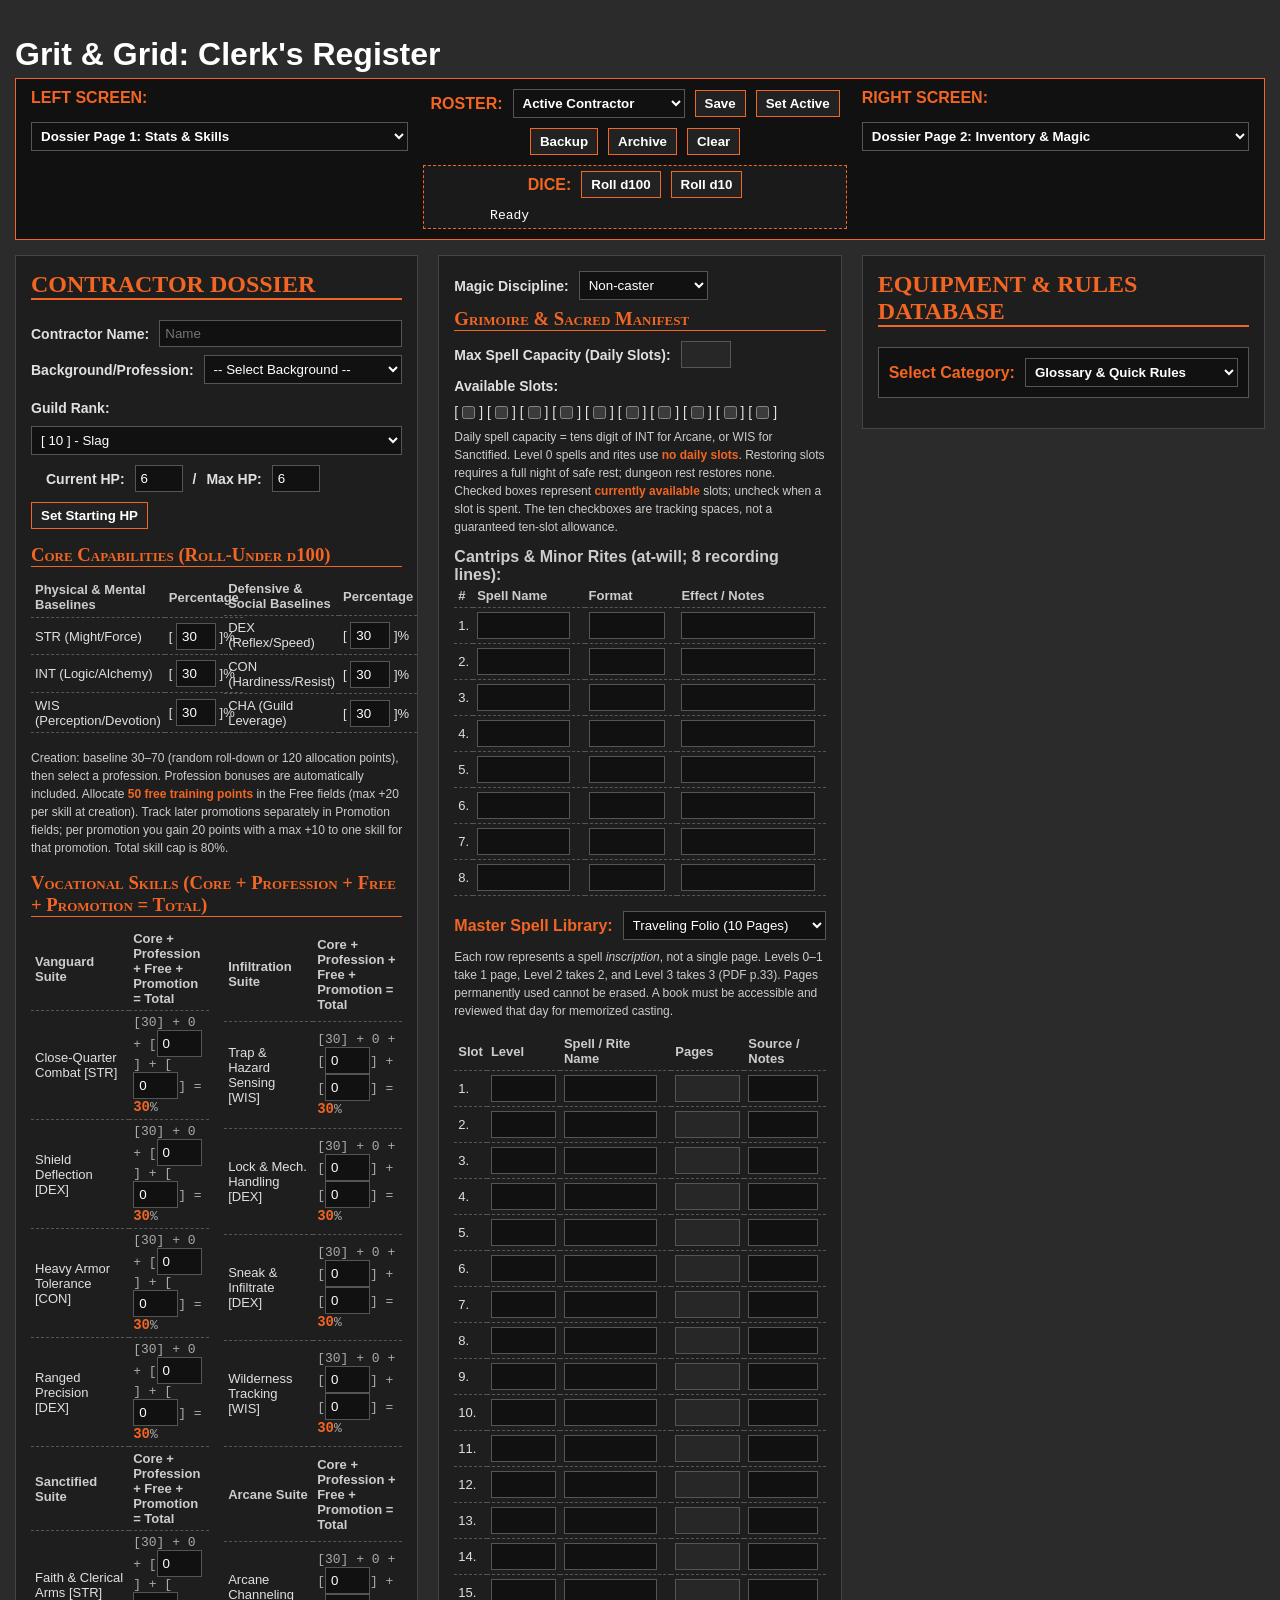
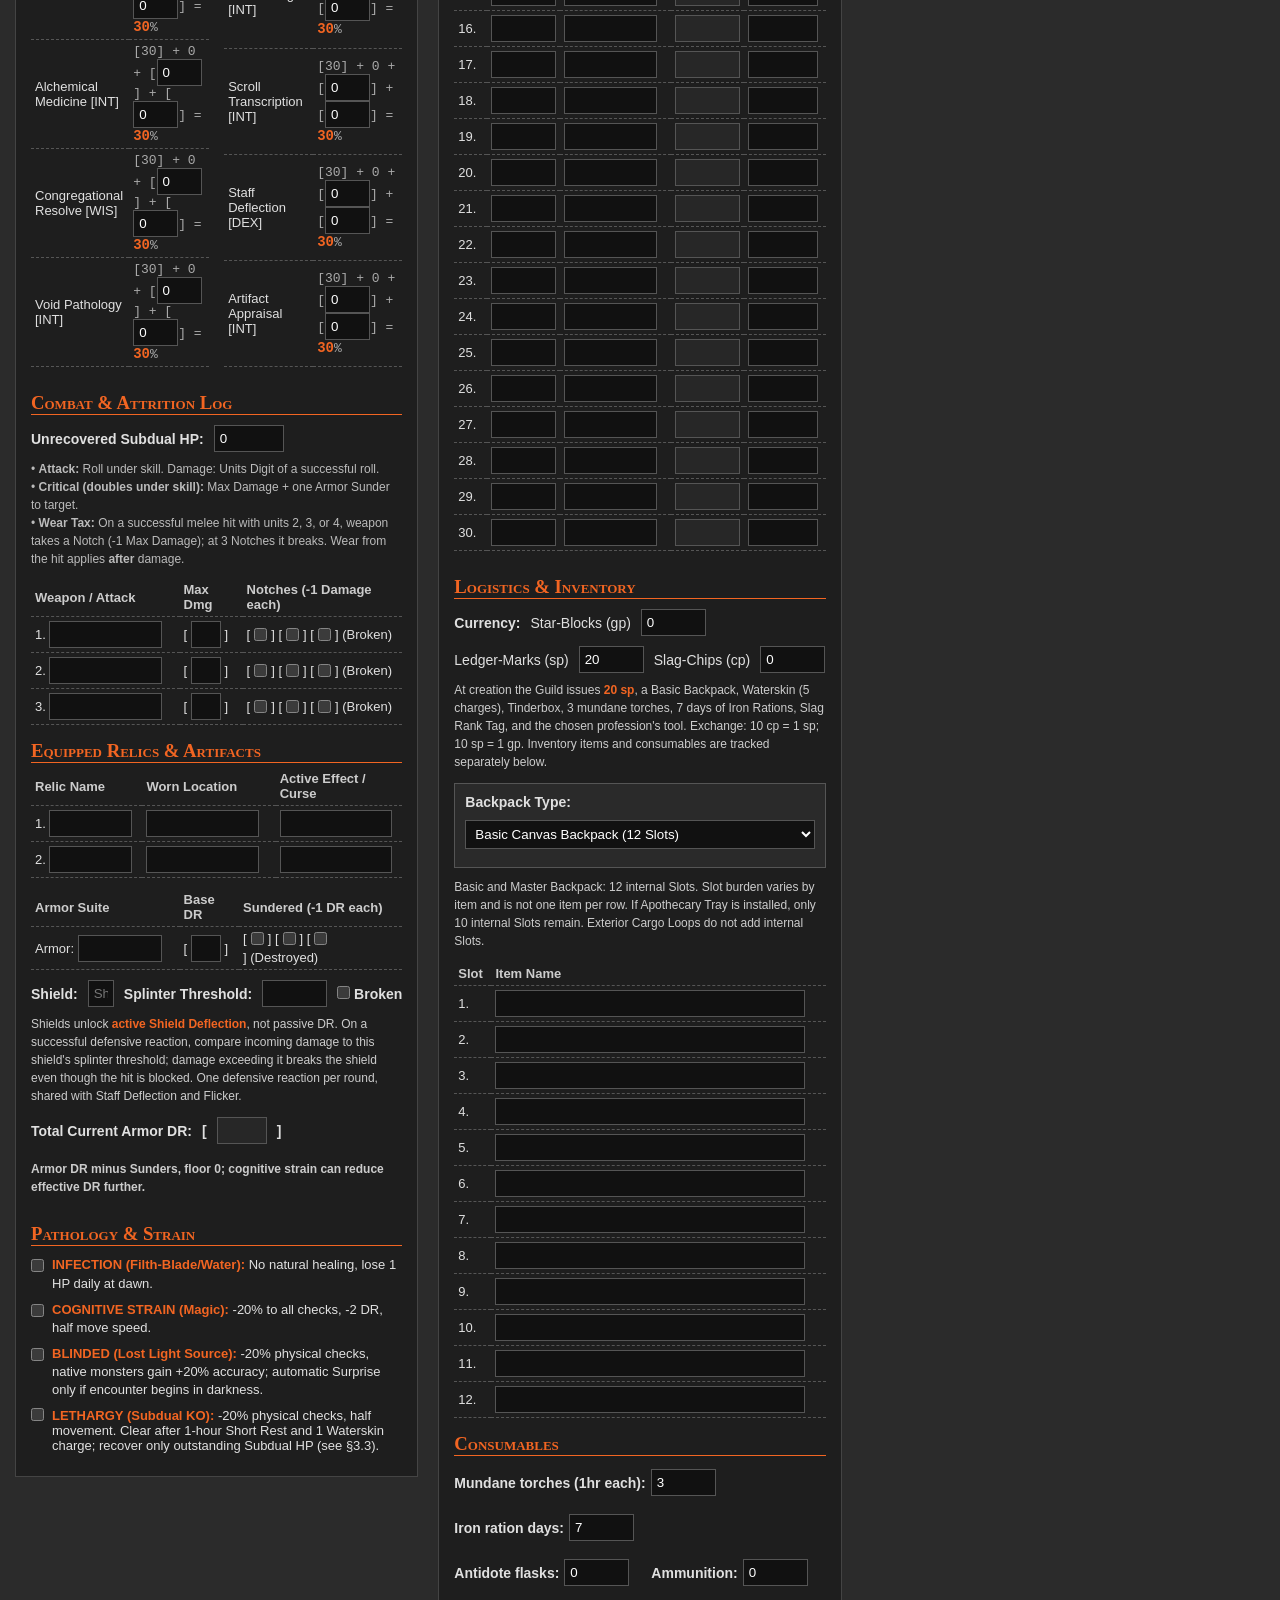
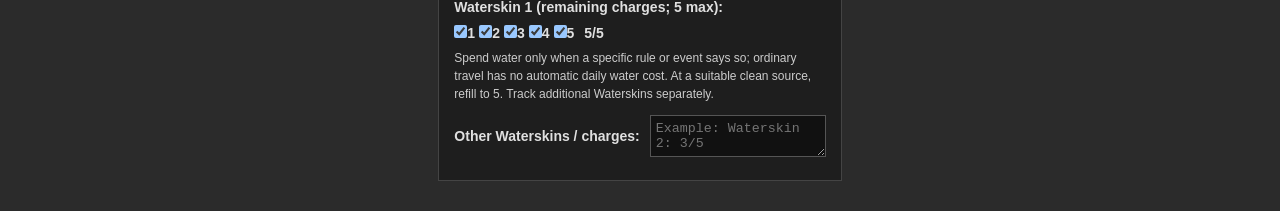
==== commit 20434d8e: "Update print statement from 'Hello' to 'Goodbye'" ====
--- a/index.html
+++ b/index.html
@@ -264,7 +264,16 @@
                 <b style="color:#ccc;">Cantrips & Minor Rites (at-will; 8 recording lines):</b>
                 <table class="dossier-table">
                     <tr><th style="width: 5%;">#</th><th style="width: 30%;">Spell Name</th><th style="width: 25%;">Format</th><th>Effect / Notes</th></tr>
-                    <tbody id="cantrip_rows"></tbody>
+                    <tbody id="cantrip_rows">
+                        <tr><td>1.</td><td><input id="can1_n" style="width:90%;"></td><td><input id="can1_f" style="width:90%;"></td><td><input id="can1_e" style="width:95%;"></td></tr>
+                        <tr><td>2.</td><td><input id="can2_n" style="width:90%;"></td><td><input id="can2_f" style="width:90%;"></td><td><input id="can2_e" style="width:95%;"></td></tr>
+                        <tr><td>3.</td><td><input id="can3_n" style="width:90%;"></td><td><input id="can3_f" style="width:90%;"></td><td><input id="can3_e" style="width:95%;"></td></tr>
+                        <tr><td>4.</td><td><input id="can4_n" style="width:90%;"></td><td><input id="can4_f" style="width:90%;"></td><td><input id="can4_e" style="width:95%;"></td></tr>
+                        <tr><td>5.</td><td><input id="can5_n" style="width:90%;"></td><td><input id="can5_f" style="width:90%;"></td><td><input id="can5_e" style="width:95%;"></td></tr>
+                        <tr><td>6.</td><td><input id="can6_n" style="width:90%;"></td><td><input id="can6_f" style="width:90%;"></td><td><input id="can6_e" style="width:95%;"></td></tr>
+                        <tr><td>7.</td><td><input id="can7_n" style="width:90%;"></td><td><input id="can7_f" style="width:90%;"></td><td><input id="can7_e" style="width:95%;"></td></tr>
+                        <tr><td>8.</td><td><input id="can8_n" style="width:90%;"></td><td><input id="can8_f" style="width:90%;"></td><td><input id="can8_e" style="width:95%;"></td></tr>
+                    </tbody>
                 </table>
 
                 <div class="sheet-row" style="margin-top:15px;">
@@ -278,7 +287,38 @@
                 <div id="spell_page_summary" class="rule-note" aria-live="polite"></div>
                 <div class="table-scroller"><table class="dossier-table" id="masterSpellTable">
                     <tr><th style="width: 5%;">Slot</th><th style="width: 10%;">Level</th><th style="width: 30%;">Spell / Rite Name</th><th style="width: 15%;">Pages</th><th>Source / Notes</th></tr>
-                    <tbody id="grimoire_rows"></tbody>
+                    <tbody id="grimoire_rows">
+                        <tr id="grim_row_1"><td>1.</td><td><input id="lib1_l" type="number" min="0" max="3" oninput="updateSpellPages()" style="width:65px;"></td><td><input id="lib1_n" style="width:90%;" oninput="updateSpellPages()"></td><td><input id="lib1_p" style="width:65px;" readonly></td><td><input id="lib1_s" style="width:95%;"></td></tr>
+                        <tr id="grim_row_2"><td>2.</td><td><input id="lib2_l" type="number" min="0" max="3" oninput="updateSpellPages()" style="width:65px;"></td><td><input id="lib2_n" style="width:90%;" oninput="updateSpellPages()"></td><td><input id="lib2_p" style="width:65px;" readonly></td><td><input id="lib2_s" style="width:95%;"></td></tr>
+                        <tr id="grim_row_3"><td>3.</td><td><input id="lib3_l" type="number" min="0" max="3" oninput="updateSpellPages()" style="width:65px;"></td><td><input id="lib3_n" style="width:90%;" oninput="updateSpellPages()"></td><td><input id="lib3_p" style="width:65px;" readonly></td><td><input id="lib3_s" style="width:95%;"></td></tr>
+                        <tr id="grim_row_4"><td>4.</td><td><input id="lib4_l" type="number" min="0" max="3" oninput="updateSpellPages()" style="width:65px;"></td><td><input id="lib4_n" style="width:90%;" oninput="updateSpellPages()"></td><td><input id="lib4_p" style="width:65px;" readonly></td><td><input id="lib4_s" style="width:95%;"></td></tr>
+                        <tr id="grim_row_5"><td>5.</td><td><input id="lib5_l" type="number" min="0" max="3" oninput="updateSpellPages()" style="width:65px;"></td><td><input id="lib5_n" style="width:90%;" oninput="updateSpellPages()"></td><td><input id="lib5_p" style="width:65px;" readonly></td><td><input id="lib5_s" style="width:95%;"></td></tr>
+                        <tr id="grim_row_6"><td>6.</td><td><input id="lib6_l" type="number" min="0" max="3" oninput="updateSpellPages()" style="width:65px;"></td><td><input id="lib6_n" style="width:90%;" oninput="updateSpellPages()"></td><td><input id="lib6_p" style="width:65px;" readonly></td><td><input id="lib6_s" style="width:95%;"></td></tr>
+                        <tr id="grim_row_7"><td>7.</td><td><input id="lib7_l" type="number" min="0" max="3" oninput="updateSpellPages()" style="width:65px;"></td><td><input id="lib7_n" style="width:90%;" oninput="updateSpellPages()"></td><td><input id="lib7_p" style="width:65px;" readonly></td><td><input id="lib7_s" style="width:95%;"></td></tr>
+                        <tr id="grim_row_8"><td>8.</td><td><input id="lib8_l" type="number" min="0" max="3" oninput="updateSpellPages()" style="width:65px;"></td><td><input id="lib8_n" style="width:90%;" oninput="updateSpellPages()"></td><td><input id="lib8_p" style="width:65px;" readonly></td><td><input id="lib8_s" style="width:95%;"></td></tr>
+                        <tr id="grim_row_9"><td>9.</td><td><input id="lib9_l" type="number" min="0" max="3" oninput="updateSpellPages()" style="width:65px;"></td><td><input id="lib9_n" style="width:90%;" oninput="updateSpellPages()"></td><td><input id="lib9_p" style="width:65px;" readonly></td><td><input id="lib9_s" style="width:95%;"></td></tr>
+                        <tr id="grim_row_10"><td>10.</td><td><input id="lib10_l" type="number" min="0" max="3" oninput="updateSpellPages()" style="width:65px;"></td><td><input id="lib10_n" style="width:90%;" oninput="updateSpellPages()"></td><td><input id="lib10_p" style="width:65px;" readonly></td><td><input id="lib10_s" style="width:95%;"></td></tr>
+                        <tr id="grim_row_11"><td>11.</td><td><input id="lib11_l" type="number" min="0" max="3" oninput="updateSpellPages()" style="width:65px;"></td><td><input id="lib11_n" style="width:90%;" oninput="updateSpellPages()"></td><td><input id="lib11_p" style="width:65px;" readonly></td><td><input id="lib11_s" style="width:95%;"></td></tr>
+                        <tr id="grim_row_12"><td>12.</td><td><input id="lib12_l" type="number" min="0" max="3" oninput="updateSpellPages()" style="width:65px;"></td><td><input id="lib12_n" style="width:90%;" oninput="updateSpellPages()"></td><td><input id="lib12_p" style="width:65px;" readonly></td><td><input id="lib12_s" style="width:95%;"></td></tr>
+                        <tr id="grim_row_13"><td>13.</td><td><input id="lib13_l" type="number" min="0" max="3" oninput="updateSpellPages()" style="width:65px;"></td><td><input id="lib13_n" style="width:90%;" oninput="updateSpellPages()"></td><td><input id="lib13_p" style="width:65px;" readonly></td><td><input id="lib13_s" style="width:95%;"></td></tr>
+                        <tr id="grim_row_14"><td>14.</td><td><input id="lib14_l" type="number" min="0" max="3" oninput="updateSpellPages()" style="width:65px;"></td><td><input id="lib14_n" style="width:90%;" oninput="updateSpellPages()"></td><td><input id="lib14_p" style="width:65px;" readonly></td><td><input id="lib14_s" style="width:95%;"></td></tr>
+                        <tr id="grim_row_15"><td>15.</td><td><input id="lib15_l" type="number" min="0" max="3" oninput="updateSpellPages()" style="width:65px;"></td><td><input id="lib15_n" style="width:90%;" oninput="updateSpellPages()"></td><td><input id="lib15_p" style="width:65px;" readonly></td><td><input id="lib15_s" style="width:95%;"></td></tr>
+                        <tr id="grim_row_16"><td>16.</td><td><input id="lib16_l" type="number" min="0" max="3" oninput="updateSpellPages()" style="width:65px;"></td><td><input id="lib16_n" style="width:90%;" oninput="updateSpellPages()"></td><td><input id="lib16_p" style="width:65px;" readonly></td><td><input id="lib16_s" style="width:95%;"></td></tr>
+                        <tr id="grim_row_17"><td>17.</td><td><input id="lib17_l" type="number" min="0" max="3" oninput="updateSpellPages()" style="width:65px;"></td><td><input id="lib17_n" style="width:90%;" oninput="updateSpellPages()"></td><td><input id="lib17_p" style="width:65px;" readonly></td><td><input id="lib17_s" style="width:95%;"></td></tr>
+                        <tr id="grim_row_18"><td>18.</td><td><input id="lib18_l" type="number" min="0" max="3" oninput="updateSpellPages()" style="width:65px;"></td><td><input id="lib18_n" style="width:90%;" oninput="updateSpellPages()"></td><td><input id="lib18_p" style="width:65px;" readonly></td><td><input id="lib18_s" style="width:95%;"></td></tr>
+                        <tr id="grim_row_19"><td>19.</td><td><input id="lib19_l" type="number" min="0" max="3" oninput="updateSpellPages()" style="width:65px;"></td><td><input id="lib19_n" style="width:90%;" oninput="updateSpellPages()"></td><td><input id="lib19_p" style="width:65px;" readonly></td><td><input id="lib19_s" style="width:95%;"></td></tr>
+                        <tr id="grim_row_20"><td>20.</td><td><input id="lib20_l" type="number" min="0" max="3" oninput="updateSpellPages()" style="width:65px;"></td><td><input id="lib20_n" style="width:90%;" oninput="updateSpellPages()"></td><td><input id="lib20_p" style="width:65px;" readonly></td><td><input id="lib20_s" style="width:95%;"></td></tr>
+                        <tr id="grim_row_21"><td>21.</td><td><input id="lib21_l" type="number" min="0" max="3" oninput="updateSpellPages()" style="width:65px;"></td><td><input id="lib21_n" style="width:90%;" oninput="updateSpellPages()"></td><td><input id="lib21_p" style="width:65px;" readonly></td><td><input id="lib21_s" style="width:95%;"></td></tr>
+                        <tr id="grim_row_22"><td>22.</td><td><input id="lib22_l" type="number" min="0" max="3" oninput="updateSpellPages()" style="width:65px;"></td><td><input id="lib22_n" style="width:90%;" oninput="updateSpellPages()"></td><td><input id="lib22_p" style="width:65px;" readonly></td><td><input id="lib22_s" style="width:95%;"></td></tr>
+                        <tr id="grim_row_23"><td>23.</td><td><input id="lib23_l" type="number" min="0" max="3" oninput="updateSpellPages()" style="width:65px;"></td><td><input id="lib23_n" style="width:90%;" oninput="updateSpellPages()"></td><td><input id="lib23_p" style="width:65px;" readonly></td><td><input id="lib23_s" style="width:95%;"></td></tr>
+                        <tr id="grim_row_24"><td>24.</td><td><input id="lib24_l" type="number" min="0" max="3" oninput="updateSpellPages()" style="width:65px;"></td><td><input id="lib24_n" style="width:90%;" oninput="updateSpellPages()"></td><td><input id="lib24_p" style="width:65px;" readonly></td><td><input id="lib24_s" style="width:95%;"></td></tr>
+                        <tr id="grim_row_25"><td>25.</td><td><input id="lib25_l" type="number" min="0" max="3" oninput="updateSpellPages()" style="width:65px;"></td><td><input id="lib25_n" style="width:90%;" oninput="updateSpellPages()"></td><td><input id="lib25_p" style="width:65px;" readonly></td><td><input id="lib25_s" style="width:95%;"></td></tr>
+                        <tr id="grim_row_26"><td>26.</td><td><input id="lib26_l" type="number" min="0" max="3" oninput="updateSpellPages()" style="width:65px;"></td><td><input id="lib26_n" style="width:90%;" oninput="updateSpellPages()"></td><td><input id="lib26_p" style="width:65px;" readonly></td><td><input id="lib26_s" style="width:95%;"></td></tr>
+                        <tr id="grim_row_27"><td>27.</td><td><input id="lib27_l" type="number" min="0" max="3" oninput="updateSpellPages()" style="width:65px;"></td><td><input id="lib27_n" style="width:90%;" oninput="updateSpellPages()"></td><td><input id="lib27_p" style="width:65px;" readonly></td><td><input id="lib27_s" style="width:95%;"></td></tr>
+                        <tr id="grim_row_28"><td>28.</td><td><input id="lib28_l" type="number" min="0" max="3" oninput="updateSpellPages()" style="width:65px;"></td><td><input id="lib28_n" style="width:90%;" oninput="updateSpellPages()"></td><td><input id="lib28_p" style="width:65px;" readonly></td><td><input id="lib28_s" style="width:95%;"></td></tr>
+                        <tr id="grim_row_29"><td>29.</td><td><input id="lib29_l" type="number" min="0" max="3" oninput="updateSpellPages()" style="width:65px;"></td><td><input id="lib29_n" style="width:90%;" oninput="updateSpellPages()"></td><td><input id="lib29_p" style="width:65px;" readonly></td><td><input id="lib29_s" style="width:95%;"></td></tr>
+                        <tr id="grim_row_30"><td>30.</td><td><input id="lib30_l" type="number" min="0" max="3" oninput="updateSpellPages()" style="width:65px;"></td><td><input id="lib30_n" style="width:90%;" oninput="updateSpellPages()"></td><td><input id="lib30_p" style="width:65px;" readonly></td><td><input id="lib30_s" style="width:95%;"></td></tr>
+                    </tbody>
                 </table></div>
 
                 <!-- Logistics & Inventory -->
@@ -336,7 +376,20 @@
                 <p class="rule-note" id="inventory_capacity">Basic and Master Backpack: 12 internal Slots. Slot burden varies by item and is not one item per row. If Apothecary Tray is installed, only 10 internal Slots remain. Exterior Cargo Loops do not add internal Slots.</p>
                 <table class="dossier-table" style="width: 100%;">
                     <tr><th style="width: 10%;">Slot</th><th>Item Name</th></tr>
-                    <tbody id="inventory_rows"></tbody>
+                    <tbody id="inventory_rows">
+                        <tr><td>1.</td><td><input id="inv_s1" style="width:95%;"></td></tr>
+                        <tr><td>2.</td><td><input id="inv_s2" style="width:95%;"></td></tr>
+                        <tr><td>3.</td><td><input id="inv_s3" style="width:95%;"></td></tr>
+                        <tr><td>4.</td><td><input id="inv_s4" style="width:95%;"></td></tr>
+                        <tr><td>5.</td><td><input id="inv_s5" style="width:95%;"></td></tr>
+                        <tr><td>6.</td><td><input id="inv_s6" style="width:95%;"></td></tr>
+                        <tr><td>7.</td><td><input id="inv_s7" style="width:95%;"></td></tr>
+                        <tr><td>8.</td><td><input id="inv_s8" style="width:95%;"></td></tr>
+                        <tr><td>9.</td><td><input id="inv_s9" style="width:95%;"></td></tr>
+                        <tr><td>10.</td><td><input id="inv_s10" style="width:95%;"></td></tr>
+                        <tr><td>11.</td><td><input id="inv_s11" style="width:95%;"></td></tr>
+                        <tr><td>12.</td><td><input id="inv_s12" style="width:95%;"></td></tr>
+                    </tbody>
                 </table>
                 <h3 class="section-header">Consumables</h3>
                 <div class="sheet-row"><label class="tally">Mundane torches (1hr each): <input id="cons_torches" type="number" min="0" value="3"></label>
--- a/styles.css
+++ b/styles.css
@@ -1,7 +1,26 @@
+/*
+ * Grit & Grid: Clerk's Register
+ * Readable CSS — original expanded formatting with the PDF-aligned improvements.
+ * Every selector and property from the updated stylesheet has been preserved.
+ */
+
+/* Global Theme Variables */
+
+:root {
+    color-scheme: dark;
+    --orange: #F26522;
+}
+
+* {
+    box-sizing: border-box;
+}
+
+/* Base Page Styles */
+
 body {
     background-color: #2b2b2b;
-    color: #ffffff;
-    font-family: calibri, sans-serif;
+    color: #fff;
+    font-family: Calibri,Arial,sans-serif;
     margin: 0;
     padding: 15px;
 }
@@ -10,20 +29,16 @@
     vertical-align: middle;
 }
 
-select {
+select, input, textarea {
+    background: #111;
+    color: #fff;
+    border: 1px solid #555;
+    padding: 5px;
+    max-width: 100%;
+}
+
+select, input:not([type="checkbox"]), textarea {
     width: 100%;
-    background-color: #111;
-    color: #ffffff;
-    border: 1px solid #555;
-    padding: 4px;
-}
-
-input, textarea {
-    width: 100%;
-    background-color: #111;
-    border: 1px solid #555;
-    color: #ffffff;
-    padding: 4px;
 }
 
 input[type="checkbox"] {
@@ -32,19 +47,29 @@
     margin: 0;
 }
 
+input[readonly] {
+    background: #272727;
+}
+
 button {
-    background-color: #111;
-    color: #ffffff;
-    border: 1px solid #F26522;
+    background: #111;
+    color: #fff;
+    border: 1px solid var(--orange);
     cursor: pointer;
 }
 
+button:focus-visible, select:focus-visible, input:focus-visible, textarea:focus-visible {
+    outline: 2px solid #ff9c60;
+    outline-offset: 2px;
+}
+
 /* Top Navigation Bar */
+
 .top-nav {
     background: #111;
     padding: 10px 15px;
     margin-bottom: 15px;
-    border: 1px solid #F26522;
+    border: 1px solid var(--orange);
     display: flex;
     justify-content: space-between;
     align-items: center;
@@ -61,7 +86,7 @@
 }
 
 .nav-group label {
-    color: #F26522;
+    color: var(--orange);
     font-weight: bold;
 }
 
@@ -73,18 +98,19 @@
 .action-btn {
     background: #222;
     color: #fff;
-    border: 1px solid #F26522;
-    padding: 4px 8px;
+    border: 1px solid var(--orange);
+    padding: 5px 9px;
     cursor: pointer;
     font-weight: bold;
 }
 
 .action-btn:hover {
-    background: #F26522;
+    background: var(--orange);
     color: #000;
 }
 
 /* Sheet Sections & Headers */
+
 .sheet-section {
     background: #1e1e1e;
     padding: 15px;
@@ -99,6 +125,7 @@
     margin-bottom: 8px;
     align-items: center;
     font-size: 14px;
+    flex-wrap: wrap;
 }
 
 .sheet-row label {
@@ -106,26 +133,27 @@
 }
 
 h2.dossier-title {
-    color: #F26522;
-    border-bottom: 2px solid #F26522;
-    font-family: Georgia, serif;
+    color: var(--orange);
+    border-bottom: 2px solid var(--orange);
+    font-family: Georgia,serif;
     text-transform: uppercase;
     margin-top: 0;
 }
 
 h3.section-header {
-    color: #F26522;
-    border-bottom: 1px solid #F26522;
-    font-family: Georgia, serif;
+    color: var(--orange);
+    border-bottom: 1px solid var(--orange);
+    font-family: Georgia,serif;
     font-variant: small-caps;
     margin-top: 15px;
     margin-bottom: 10px;
 }
 
 /* Grids & Tables */
+
 .dossier-grid {
     display: grid;
-    grid-template-columns: 1fr 1fr;
+    grid-template-columns: repeat(2,minmax(0,1fr));
     gap: 15px;
 }
 
@@ -140,6 +168,7 @@
     border-bottom: 1px dashed #555;
     padding: 4px;
     text-align: left;
+    vertical-align: middle;
 }
 
 .dossier-table th {
@@ -155,24 +184,32 @@
 }
 
 .store-table th {
-    background: #F26522;
-    color: #fff;
-    padding: 6px;
+    background: var(--orange);
+    color: #fff;
+    padding: 7px;
     text-align: left;
 }
 
 .store-table td {
-    padding: 6px;
+    padding: 7px;
     border-bottom: 1px solid #333;
-}
-
-.store-table tr:nth-child(even) { background: #1a1a1a; }
-.store-table tr:nth-child(odd) { background: #222; }
+    vertical-align: top;
+}
+
+.store-table tr:nth-child(even) {
+    background: #1a1a1a;
+}
+
+.store-table tr:nth-child(odd) {
+    background: #222;
+}
+
+/* Logs, Checkboxes & Inventory */
 
 .attrition-log {
     font-size: 12px;
     margin-bottom: 10px;
-    line-height: 1.4;
+    line-height: 1.5;
     color: #bbb;
 }
 
@@ -194,8 +231,10 @@
     flex-direction: row;
     align-items: center;
     gap: 4px;
-    white-space: nowrap;
-}
+    flex-wrap: wrap;
+}
+
+/* Skill Calculations */
 
 .skill-calc {
     font-family: monospace;
@@ -205,11 +244,12 @@
 
 .skill-total {
     font-weight: bold;
-    color: #F26522;
+    color: var(--orange);
     font-size: 14px;
 }
 
 /* Dynamic Two-Pane Flex Layout */
+
 .dossier-layout {
     display: flex;
     flex-direction: row;
@@ -221,5 +261,111 @@
 .pane {
     flex: 1;
     min-width: 0;
+    display: block; /* Accessible fallback if scripts.js is absent or fails. */
+}
+
+/* Hide unselected panes only when the JavaScript interface is initialized. */
+.js-ready .pane {
     display: none;
 }
+
+/* New: Rule Notes & Warnings */
+
+.rule-note {
+    font-size: 12px;
+    color: #ccc;
+    margin: 6px 0 12px;
+    line-height: 1.5;
+}
+
+.rule-note strong, .emphasis {
+    color: var(--orange);
+}
+
+.rule-warning {
+    color: #ffb196;
+    font-weight: bold;
+}
+
+/* New: Responsive Reference Tables */
+
+.table-scroller {
+    overflow-x: auto;
+    max-width: 100%;
+}
+
+/* New: Skill Summary & Consumable Tracking */
+
+.skill-summary {
+    color: #ccc;
+    font-size: 12px;
+}
+
+.tally {
+    display: inline-flex;
+    align-items: center;
+    gap: 5px;
+    margin: 3px 12px 5px 0;
+}
+
+.tally input[type="number"] {
+    width: 65px;
+}
+
+/* New: Responsive Layout for Smaller Screens */
+
+@media (max-width:1150px) {
+    .dossier-layout {
+        gap: 10px;
+    }
+    .dossier-grid {
+        grid-template-columns: 1fr;
+    }
+    .dossier-table {
+        font-size: 12px;
+    }
+}
+
+/* New: Responsive Layout for Smaller Screens */
+
+@media (max-width:800px) {
+    .top-nav {
+        flex-direction: column;
+        align-items: stretch;
+    }
+    .dossier-layout {
+        flex-direction: column;
+    }
+    .pane {
+        width: 100%;
+    }
+    .nav-group {
+        justify-content: flex-start;
+    }
+}
+
+/* New: Dice Results and Validation Warnings */
+
+#desktop_dice_result {
+    width: 300px !important;
+    max-width: 100%;
+    white-space: normal;
+    overflow-wrap: anywhere;
+}
+
+#spell_page_summary.rule-warning, #training_summary.rule-warning {
+    color: #ffc4a6;
+}
+
+/* Numeric Field Legibility (Prevent Spinners from Obscuring Values) */
+
+input[type="number"] {
+    appearance: textfield;
+    -moz-appearance: textfield;
+}
+
+input[type="number"]::-webkit-inner-spin-button,
+input[type="number"]::-webkit-outer-spin-button {
+    -webkit-appearance: none;
+    margin: 0;
+}
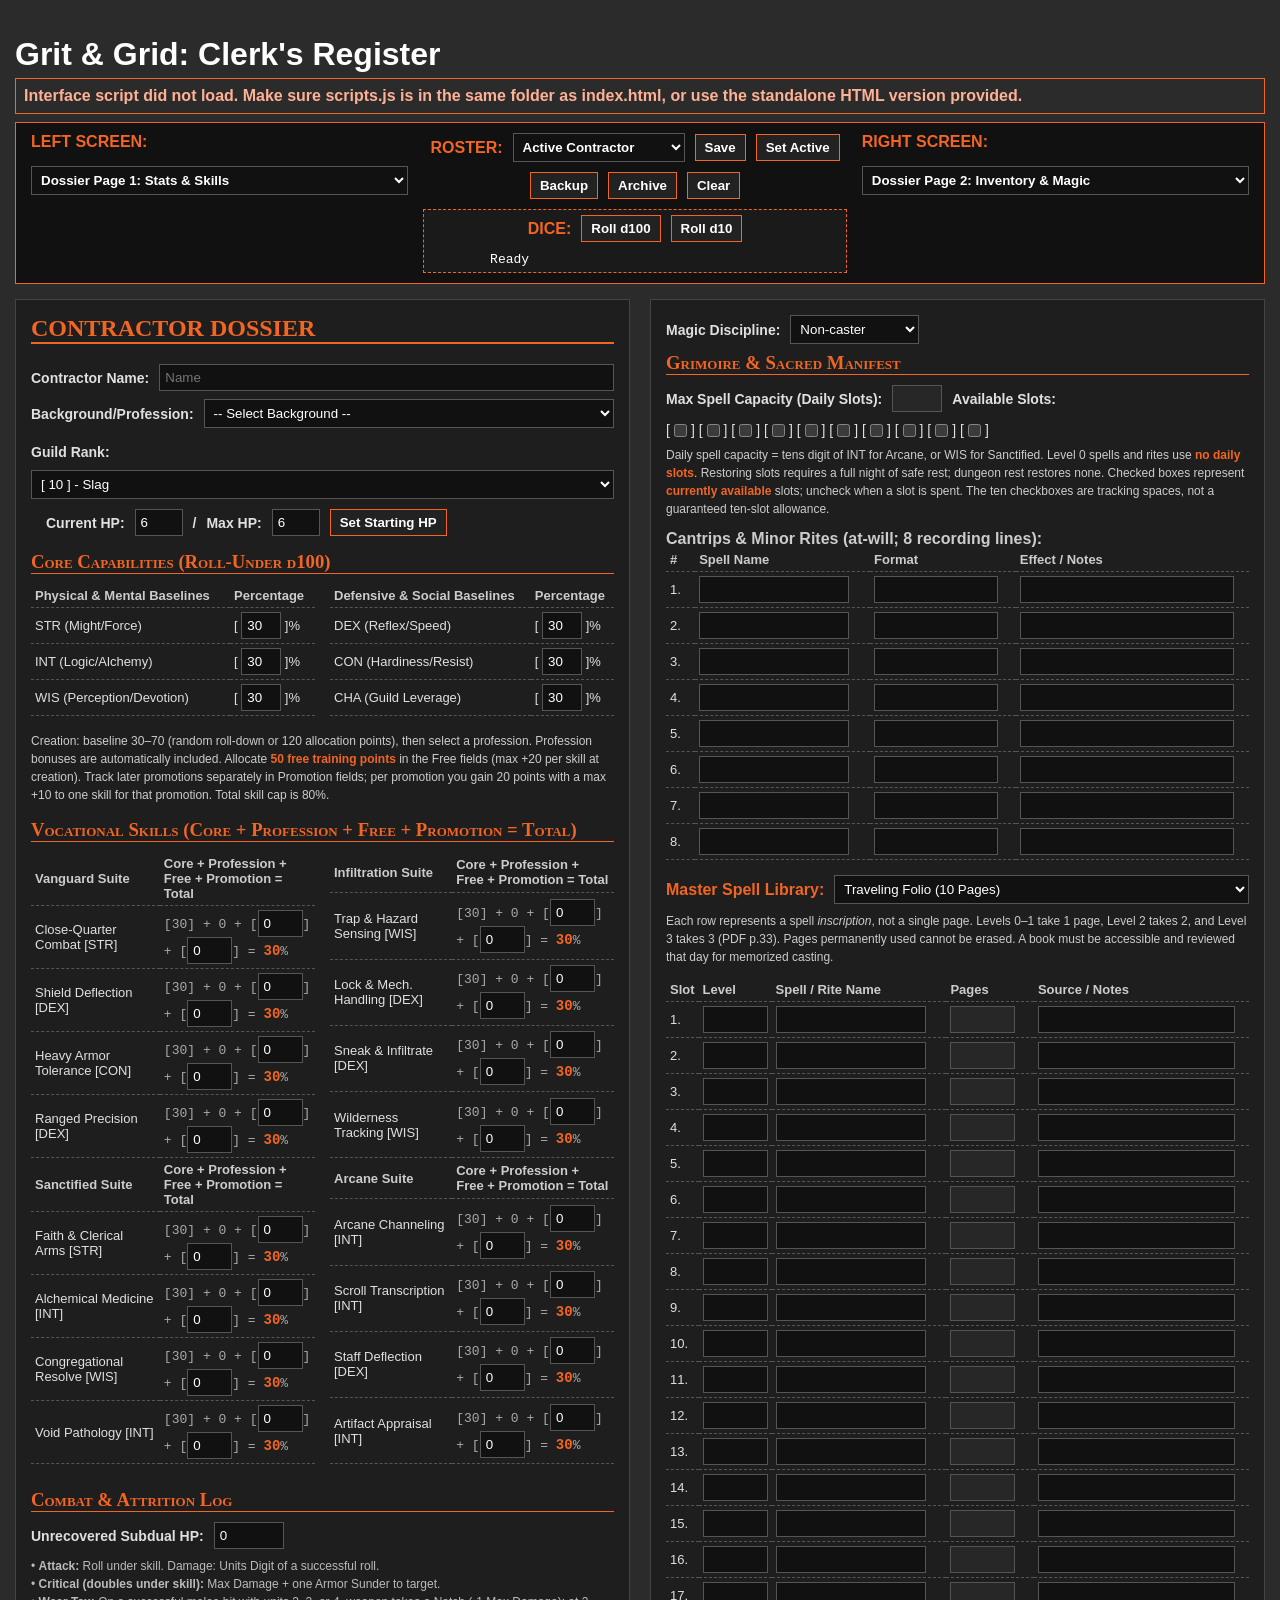
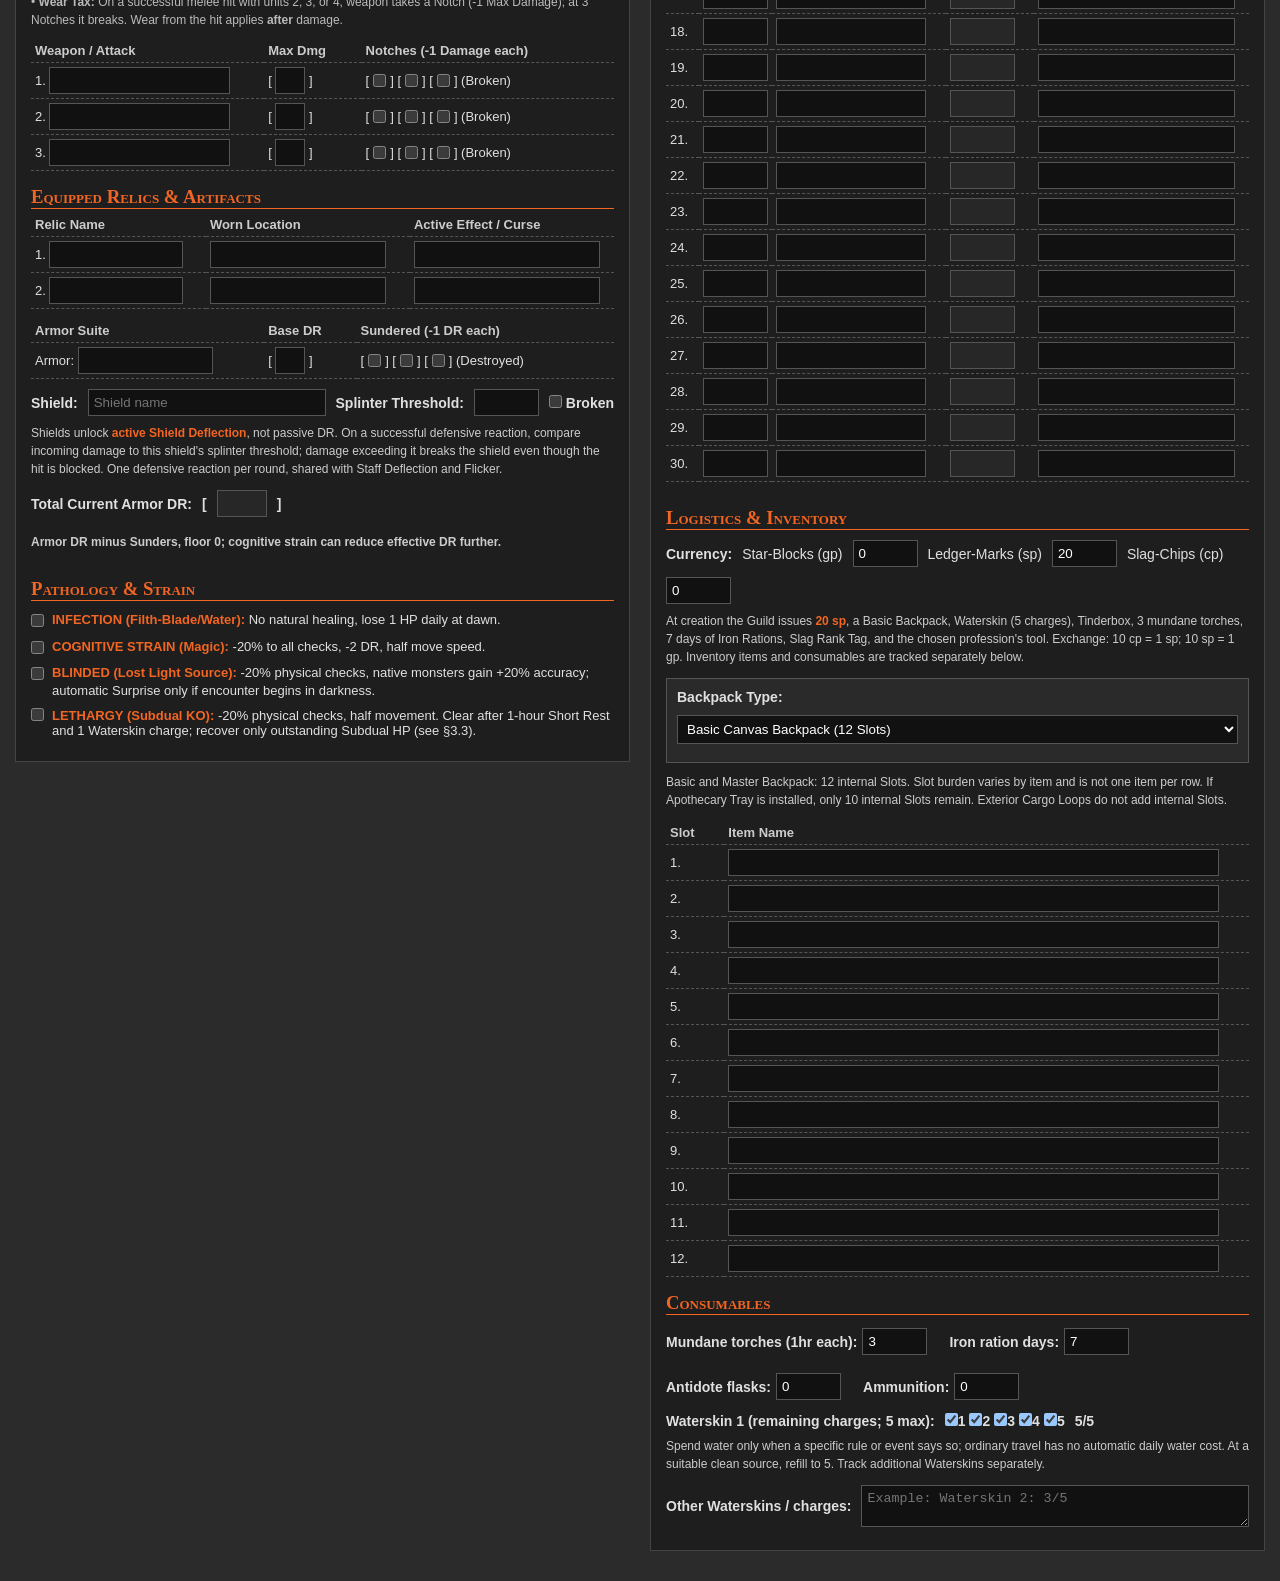
==== commit 2f693fb0: "Update print statement from 'Hello' to 'Goodbye'" ====
--- a/index.html
+++ b/index.html
@@ -11,6 +11,10 @@
 <body>
     <h1 style="color:white; margin-bottom: 5px;">Grit & Grid: Clerk's Register</h1>
     
+    <!-- Interactive controls status: hidden as soon as the corresponding JavaScript runs. -->
+    <div id="script_status" role="alert" class="rule-warning" style="padding: 8px; margin-bottom: 8px; border: 1px solid #F26522;">Interface script did not load. Make sure scripts.js is in the same folder as index.html, or use the standalone HTML version provided.</div>
+    <div id="storage_status" role="status" aria-live="polite" class="rule-warning" hidden style="padding: 8px; margin-bottom: 8px; border: 1px dashed #F26522;"></div>
+
     <!-- TOP NAVIGATION BAR (SYMMETRICAL LAYOUT) -->
     <div class="top-nav" style="display: flex; justify-content: space-between; align-items: flex-start; flex-wrap: wrap; gap: 15px;">
         
--- a/styles.css
+++ b/styles.css
@@ -261,7 +261,13 @@
 .pane {
     flex: 1;
     min-width: 0;
-    display: block; /* Accessible fallback if scripts.js is absent or fails. */
+    display: none; /* JavaScript selects exactly two panels. */
+}
+
+/* Without JavaScript, show the two default sheets (never an accidental third pane). */
+body:not(.js-ready) #pane_p1,
+body:not(.js-ready) #pane_p2 {
+    display: block;
 }
 
 /* Hide unselected panes only when the JavaScript interface is initialized. */
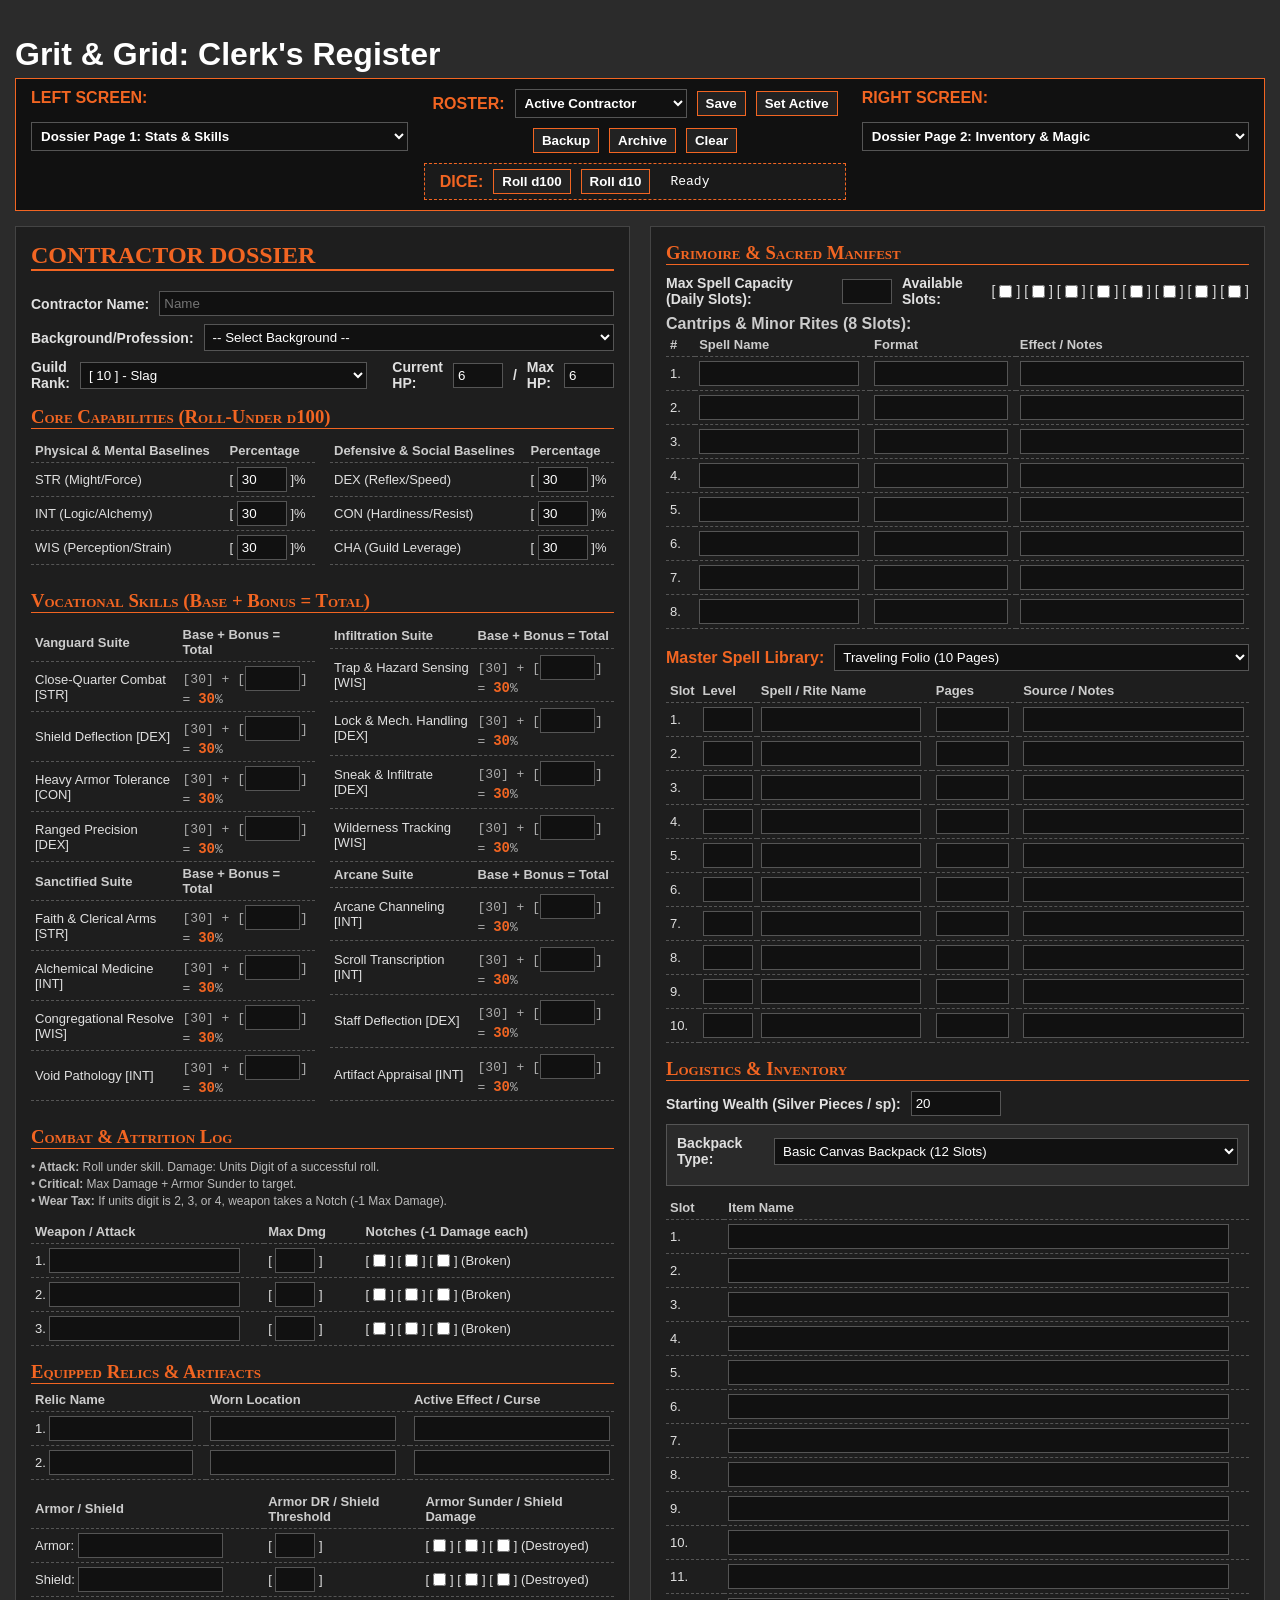
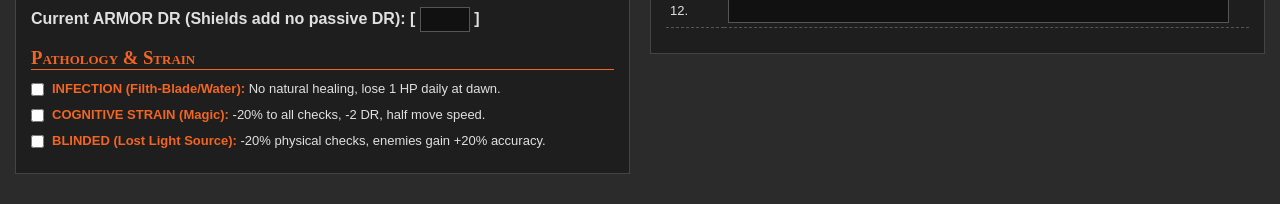
==== commit 80ed09b3: "Update print statement from 'Hello' to 'Goodbye'" ====
--- a/index.html
+++ b/index.html
@@ -1,8 +1,6 @@
 <!DOCTYPE html>
-<html lang="en">
+<html>
 <head>
-    <meta charset="utf-8">
-    <meta name="viewport" content="width=device-width, initial-scale=1">
     <link rel="icon" type="image/png" sizes="32x32" href="favicon-32x32.png">
     <title>Grit & Grid: Clerk's Register</title>
     <link rel="stylesheet" href="styles.css">
@@ -11,12 +9,8 @@
 <body>
     <h1 style="color:white; margin-bottom: 5px;">Grit & Grid: Clerk's Register</h1>
     
-    <!-- Interactive controls status: hidden as soon as the corresponding JavaScript runs. -->
-    <div id="script_status" role="alert" class="rule-warning" style="padding: 8px; margin-bottom: 8px; border: 1px solid #F26522;">Interface script did not load. Make sure scripts.js is in the same folder as index.html, or use the standalone HTML version provided.</div>
-    <div id="storage_status" role="status" aria-live="polite" class="rule-warning" hidden style="padding: 8px; margin-bottom: 8px; border: 1px dashed #F26522;"></div>
-
     <!-- TOP NAVIGATION BAR (SYMMETRICAL LAYOUT) -->
-    <div class="top-nav" style="display: flex; justify-content: space-between; align-items: flex-start; flex-wrap: wrap; gap: 15px;">
+    <div class="top-nav" style="display: flex; justify-content: space-between; align-items: flex-start; flex-wrap: nowrap; gap: 15px;">
         
         <!-- FAR LEFT: Left Screen Selector -->
         <div class="nav-group" style="min-width: 200px;">
@@ -111,15 +105,6 @@
                     </select>
                     <input id="char_prof_custom" style="flex: 1; display: none;" placeholder="Type custom background...">
                 </div>
-                <div id="custom_package" style="display:none" class="backpack-panel">
-                  <p class="rule-note">Appendix B: choose <strong>two +20 Major</strong>, <strong>one +10 Minor</strong>, and one approved starting tool. These are background training, not free training points.</p>
-                  <div class="sheet-row"><label>Major 1 (+20)</label><select id="custom_major1" onchange="calcSkills()" style="width:auto;"></select>
-                    <label>Major 2 (+20)</label><select id="custom_major2" onchange="calcSkills()" style="width:auto;"></select>
-                    <label>Minor (+10)</label><select id="custom_minor" onchange="calcSkills()" style="width:auto;"></select></div>
-                  <div class="sheet-row"><label>Appendix B tool</label><select id="custom_tool" onchange="autoFillProfession()" style="width:auto;"></select></div>
-                </div>
-                <div class="sheet-row">
-                </div>
                 <div class="sheet-row">
                     <label>Guild Rank:</label>
                     <select id="char_rank">
@@ -134,10 +119,9 @@
                         <option value="Rank 2 (Void-Forged)">[ 2 ] - Void-Forged</option>
                         <option value="Rank 1 (Astral)">[ 1 ] - Astral</option>
                     </select>
-                    <label style="margin-left: 15px;">Current HP:</label> <input id="char_currHp" type="number" min="0" style="width:48px;" value="6">
+                    <label style="margin-left: 15px;">Current HP:</label> <input id="char_currHp" type="number" style="width:40px;" value="6">
                     <label>/</label>
-                    <label>Max HP:</label> <input id="char_maxHp" type="number" min="0" style="width:48px;" value="6">
-                    <button class="action-btn" type="button" onclick="setStartingHP()" title="Starting HP = tens digit of CON + 3; does not apply to promotion HP">Set Starting HP</button>
+                    <label>Max HP:</label> <input id="char_maxHp" type="number" style="width:40px;" value="6">
                 </div>
 
                 <!-- Core Capabilities -->
@@ -147,7 +131,7 @@
                         <tr><th>Physical & Mental Baselines</th><th>Percentage</th></tr>
                         <tr><td>STR (Might/Force)</td><td>[ <input id="stat_str" type="number" style="width:40px;" value="30" oninput="calcSkills()"> ]%</td></tr>
                         <tr><td>INT (Logic/Alchemy)</td><td>[ <input id="stat_int" type="number" style="width:40px;" value="30" oninput="calcSkills()"> ]%</td></tr>
-                        <tr><td>WIS (Perception/Devotion)</td><td>[ <input id="stat_wis" type="number" style="width:40px;" value="30" oninput="calcSkills()"> ]%</td></tr>
+                        <tr><td>WIS (Perception/Strain)</td><td>[ <input id="stat_wis" type="number" style="width:40px;" value="30" oninput="calcSkills()"> ]%</td></tr>
                     </table>
                     <table class="dossier-table">
                         <tr><th>Defensive & Social Baselines</th><th>Percentage</th></tr>
@@ -157,48 +141,43 @@
                     </table>
                 </div>
 
-                <p class="rule-note">Creation: baseline 30–70 (random roll-down or 120 allocation points), then select a profession. Profession bonuses are automatically included. Allocate <strong>50 free training points</strong> in the Free fields (max +20 per skill at creation). Track later promotions separately in Promotion fields; per promotion you gain 20 points with a max +10 to one skill for that promotion. Total skill cap is 80%.</p>
-                <div class="rule-note" id="training_summary" aria-live="polite"></div>
-                <p class="rule-note rule-warning" id="legacy_notice" aria-live="polite"></p>
                 <!-- Vocational Skills -->
-                <h3 class="section-header">Vocational Skills (Core + Profession + Free + Promotion = Total)</h3>
+                <h3 class="section-header">Vocational Skills (Base + Bonus = Total)</h3>
                 <div class="dossier-grid">
                     <table class="dossier-table">
-                        <tr><th>Vanguard Suite</th><th>Core + Profession + Free + Promotion = Total</th></tr>
-                        <tr><td>Close-Quarter Combat [STR]</td><td class="skill-calc">[<span id="b_cqc">30</span>] + <span id="prof_cqc">0</span> + [<input id="bon_cqc" type="number" style="width:45px;" value="0" min="0" max="20" oninput="calcSkills()">] + [<input id="adv_cqc" type="number" style="width:45px;" value="0" min="0" oninput="calcSkills()">] = <span class="skill-total" id="t_cqc">30</span>%</td></tr>
-                        <tr><td>Shield Deflection [DEX]</td><td class="skill-calc">[<span id="b_shi">30</span>] + <span id="prof_shi">0</span> + [<input id="bon_shi" type="number" style="width:45px;" value="0" min="0" max="20" oninput="calcSkills()">] + [<input id="adv_shi" type="number" style="width:45px;" value="0" min="0" oninput="calcSkills()">] = <span class="skill-total" id="t_shi">30</span>%</td></tr>
-                        <tr><td>Heavy Armor Tolerance [CON]</td><td class="skill-calc">[<span id="b_arm">30</span>] + <span id="prof_arm">0</span> + [<input id="bon_arm" type="number" style="width:45px;" value="0" min="0" max="20" oninput="calcSkills()">] + [<input id="adv_arm" type="number" style="width:45px;" value="0" min="0" oninput="calcSkills()">] = <span class="skill-total" id="t_arm">30</span>%</td></tr>
-                        <tr><td>Ranged Precision [DEX]</td><td class="skill-calc">[<span id="b_ran">30</span>] + <span id="prof_ran">0</span> + [<input id="bon_ran" type="number" style="width:45px;" value="0" min="0" max="20" oninput="calcSkills()">] + [<input id="adv_ran" type="number" style="width:45px;" value="0" min="0" oninput="calcSkills()">] = <span class="skill-total" id="t_ran">30</span>%</td></tr>
+                        <tr><th>Vanguard Suite</th><th>Base + Bonus = Total</th></tr>
+                        <tr><td>Close-Quarter Combat [STR]</td><td class="skill-calc">[<span id="b_cqc">30</span>] + [<input id="bon_cqc" type="number" style="width:45px;" value="0" oninput="calcSkills()">] = <span class="skill-total" id="t_cqc">30</span>%</td></tr>
+                        <tr><td>Shield Deflection [DEX]</td><td class="skill-calc">[<span id="b_shi">30</span>] + [<input id="bon_shi" type="number" style="width:45px;" value="0" oninput="calcSkills()">] = <span class="skill-total" id="t_shi">30</span>%</td></tr>
+                        <tr><td>Heavy Armor Tolerance [CON]</td><td class="skill-calc">[<span id="b_arm">30</span>] + [<input id="bon_arm" type="number" style="width:45px;" value="0" oninput="calcSkills()">] = <span class="skill-total" id="t_arm">30</span>%</td></tr>
+                        <tr><td>Ranged Precision [DEX]</td><td class="skill-calc">[<span id="b_ran">30</span>] + [<input id="bon_ran" type="number" style="width:45px;" value="0" oninput="calcSkills()">] = <span class="skill-total" id="t_ran">30</span>%</td></tr>
                         
-                        <tr><th>Sanctified Suite</th><th>Core + Profession + Free + Promotion = Total</th></tr>
-                        <tr><td>Faith & Clerical Arms [STR]</td><td class="skill-calc">[<span id="b_fai">30</span>] + <span id="prof_fai">0</span> + [<input id="bon_fai" type="number" style="width:45px;" value="0" min="0" max="20" oninput="calcSkills()">] + [<input id="adv_fai" type="number" style="width:45px;" value="0" min="0" oninput="calcSkills()">] = <span class="skill-total" id="t_fai">30</span>%</td></tr>
-                        <tr><td>Alchemical Medicine [INT]</td><td class="skill-calc">[<span id="b_med">30</span>] + <span id="prof_med">0</span> + [<input id="bon_med" type="number" style="width:45px;" value="0" min="0" max="20" oninput="calcSkills()">] + [<input id="adv_med" type="number" style="width:45px;" value="0" min="0" oninput="calcSkills()">] = <span class="skill-total" id="t_med">30</span>%</td></tr>
-                        <tr><td>Congregational Resolve [WIS]</td><td class="skill-calc">[<span id="b_res">30</span>] + <span id="prof_res">0</span> + [<input id="bon_res" type="number" style="width:45px;" value="0" min="0" max="20" oninput="calcSkills()">] + [<input id="adv_res" type="number" style="width:45px;" value="0" min="0" oninput="calcSkills()">] = <span class="skill-total" id="t_res">30</span>%</td></tr>
-                        <tr><td>Void Pathology [INT]</td><td class="skill-calc">[<span id="b_voi">30</span>] + <span id="prof_voi">0</span> + [<input id="bon_voi" type="number" style="width:45px;" value="0" min="0" max="20" oninput="calcSkills()">] + [<input id="adv_voi" type="number" style="width:45px;" value="0" min="0" oninput="calcSkills()">] = <span class="skill-total" id="t_voi">30</span>%</td></tr>
+                        <tr><th>Sanctified Suite</th><th>Base + Bonus = Total</th></tr>
+                        <tr><td>Faith & Clerical Arms [STR]</td><td class="skill-calc">[<span id="b_fai">30</span>] + [<input id="bon_fai" type="number" style="width:45px;" value="0" oninput="calcSkills()">] = <span class="skill-total" id="t_fai">30</span>%</td></tr>
+                        <tr><td>Alchemical Medicine [INT]</td><td class="skill-calc">[<span id="b_med">30</span>] + [<input id="bon_med" type="number" style="width:45px;" value="0" oninput="calcSkills()">] = <span class="skill-total" id="t_med">30</span>%</td></tr>
+                        <tr><td>Congregational Resolve [WIS]</td><td class="skill-calc">[<span id="b_res">30</span>] + [<input id="bon_res" type="number" style="width:45px;" value="0" oninput="calcSkills()">] = <span class="skill-total" id="t_res">30</span>%</td></tr>
+                        <tr><td>Void Pathology [INT]</td><td class="skill-calc">[<span id="b_voi">30</span>] + [<input id="bon_voi" type="number" style="width:45px;" value="0" oninput="calcSkills()">] = <span class="skill-total" id="t_voi">30</span>%</td></tr>
                     </table>
                     <table class="dossier-table">
-                        <tr><th>Infiltration Suite</th><th>Core + Profession + Free + Promotion = Total</th></tr>
-                        <tr><td>Trap & Hazard Sensing [WIS]</td><td class="skill-calc">[<span id="b_tra">30</span>] + <span id="prof_tra">0</span> + [<input id="bon_tra" type="number" style="width:45px;" value="0" min="0" max="20" oninput="calcSkills()">] + [<input id="adv_tra" type="number" style="width:45px;" value="0" min="0" oninput="calcSkills()">] = <span class="skill-total" id="t_tra">30</span>%</td></tr>
-                        <tr><td>Lock & Mech. Handling [DEX]</td><td class="skill-calc">[<span id="b_loc">30</span>] + <span id="prof_loc">0</span> + [<input id="bon_loc" type="number" style="width:45px;" value="0" min="0" max="20" oninput="calcSkills()">] + [<input id="adv_loc" type="number" style="width:45px;" value="0" min="0" oninput="calcSkills()">] = <span class="skill-total" id="t_loc">30</span>%</td></tr>
-                        <tr><td>Sneak & Infiltrate [DEX]</td><td class="skill-calc">[<span id="b_sne">30</span>] + <span id="prof_sne">0</span> + [<input id="bon_sne" type="number" style="width:45px;" value="0" min="0" max="20" oninput="calcSkills()">] + [<input id="adv_sne" type="number" style="width:45px;" value="0" min="0" oninput="calcSkills()">] = <span class="skill-total" id="t_sne">30</span>%</td></tr>
-                        <tr><td>Wilderness Tracking [WIS]</td><td class="skill-calc">[<span id="b_trk">30</span>] + <span id="prof_trk">0</span> + [<input id="bon_trk" type="number" style="width:45px;" value="0" min="0" max="20" oninput="calcSkills()">] + [<input id="adv_trk" type="number" style="width:45px;" value="0" min="0" oninput="calcSkills()">] = <span class="skill-total" id="t_trk">30</span>%</td></tr>
+                        <tr><th>Infiltration Suite</th><th>Base + Bonus = Total</th></tr>
+                        <tr><td>Trap & Hazard Sensing [WIS]</td><td class="skill-calc">[<span id="b_tra">30</span>] + [<input id="bon_tra" type="number" style="width:45px;" value="0" oninput="calcSkills()">] = <span class="skill-total" id="t_tra">30</span>%</td></tr>
+                        <tr><td>Lock & Mech. Handling [DEX]</td><td class="skill-calc">[<span id="b_loc">30</span>] + [<input id="bon_loc" type="number" style="width:45px;" value="0" oninput="calcSkills()">] = <span class="skill-total" id="t_loc">30</span>%</td></tr>
+                        <tr><td>Sneak & Infiltrate [DEX]</td><td class="skill-calc">[<span id="b_sne">30</span>] + [<input id="bon_sne" type="number" style="width:45px;" value="0" oninput="calcSkills()">] = <span class="skill-total" id="t_sne">30</span>%</td></tr>
+                        <tr><td>Wilderness Tracking [WIS]</td><td class="skill-calc">[<span id="b_trk">30</span>] + [<input id="bon_trk" type="number" style="width:45px;" value="0" oninput="calcSkills()">] = <span class="skill-total" id="t_trk">30</span>%</td></tr>
                         
-                        <tr><th>Arcane Suite</th><th>Core + Profession + Free + Promotion = Total</th></tr>
-                        <tr><td>Arcane Channeling [INT]</td><td class="skill-calc">[<span id="b_arc">30</span>] + <span id="prof_arc">0</span> + [<input id="bon_arc" type="number" style="width:45px;" value="0" min="0" max="20" oninput="calcSkills()">] + [<input id="adv_arc" type="number" style="width:45px;" value="0" min="0" oninput="calcSkills()">] = <span class="skill-total" id="t_arc">30</span>%</td></tr>
-                        <tr><td>Scroll Transcription [INT]</td><td class="skill-calc">[<span id="b_scr">30</span>] + <span id="prof_scr">0</span> + [<input id="bon_scr" type="number" style="width:45px;" value="0" min="0" max="20" oninput="calcSkills()">] + [<input id="adv_scr" type="number" style="width:45px;" value="0" min="0" oninput="calcSkills()">] = <span class="skill-total" id="t_scr">30</span>%</td></tr>
-                        <tr><td>Staff Deflection [DEX]</td><td class="skill-calc">[<span id="b_stf">30</span>] + <span id="prof_stf">0</span> + [<input id="bon_stf" type="number" style="width:45px;" value="0" min="0" max="20" oninput="calcSkills()">] + [<input id="adv_stf" type="number" style="width:45px;" value="0" min="0" oninput="calcSkills()">] = <span class="skill-total" id="t_stf">30</span>%</td></tr>
-                        <tr><td>Artifact Appraisal [INT]</td><td class="skill-calc">[<span id="b_app">30</span>] + <span id="prof_app">0</span> + [<input id="bon_app" type="number" style="width:45px;" value="0" min="0" max="20" oninput="calcSkills()">] + [<input id="adv_app" type="number" style="width:45px;" value="0" min="0" oninput="calcSkills()">] = <span class="skill-total" id="t_app">30</span>%</td></tr>
+                        <tr><th>Arcane Suite</th><th>Base + Bonus = Total</th></tr>
+                        <tr><td>Arcane Channeling [INT]</td><td class="skill-calc">[<span id="b_arc">30</span>] + [<input id="bon_arc" type="number" style="width:45px;" value="0" oninput="calcSkills()">] = <span class="skill-total" id="t_arc">30</span>%</td></tr>
+                        <tr><td>Scroll Transcription [INT]</td><td class="skill-calc">[<span id="b_scr">30</span>] + [<input id="bon_scr" type="number" style="width:45px;" value="0" oninput="calcSkills()">] = <span class="skill-total" id="t_scr">30</span>%</td></tr>
+                        <tr><td>Staff Deflection [DEX]</td><td class="skill-calc">[<span id="b_stf">30</span>] + [<input id="bon_stf" type="number" style="width:45px;" value="0" oninput="calcSkills()">] = <span class="skill-total" id="t_stf">30</span>%</td></tr>
+                        <tr><td>Artifact Appraisal [INT]</td><td class="skill-calc">[<span id="b_app">30</span>] + [<input id="bon_app" type="number" style="width:45px;" value="0" oninput="calcSkills()">] = <span class="skill-total" id="t_app">30</span>%</td></tr>
                     </table>
                 </div>
 
                 <!-- Combat & Attrition Log -->
                 <h3 class="section-header">Combat & Attrition Log</h3>
-                <div class="sheet-row"><label for="char_subdual">Unrecovered Subdual HP:</label>
-                    <input id="char_subdual" type="number" min="0" style="width:70px;" value="0"></div>
                 <div class="attrition-log">
                     • <b>Attack:</b> Roll under skill. Damage: Units Digit of a successful roll.<br>
-                    • <b>Critical (doubles under skill):</b> Max Damage + one Armor Sunder to target.<br>
-                    • <b>Wear Tax:</b> On a successful melee hit with units 2, 3, or 4, weapon takes a Notch (-1 Max Damage); at 3 Notches it breaks. Wear from the hit applies <b>after</b> damage.
+                    • <b>Critical:</b> Max Damage + Armor Sunder to target.<br>
+                    • <b>Wear Tax:</b> If units digit is 2, 3, or 4, weapon takes a Notch (-1 Max Damage).
                 </div>
                 <table class="dossier-table">
                     <tr><th style="width: 40%;">Weapon / Attack</th><th>Max Dmg</th><th>Notches (-1 Damage each)</th></tr>
@@ -216,14 +195,11 @@
                 </table>
 
                 <table class="dossier-table" style="margin-top: 10px;">
-                    <tr><th style="width: 40%;">Armor Suite</th><th>Base DR</th><th>Sundered (-1 DR each)</th></tr>
+                    <tr><th style="width: 40%;">Armor / Shield</th><th>Armor DR / Shield Threshold</th><th>Armor Sunder / Shield Damage</th></tr>
                     <tr><td>Armor: <input id="arm_n" style="width:60%;"></td><td>[ <input id="arm_d" style="width:30px;"> ]</td><td><div class="horizontal-checks">[<input type="checkbox" id="arm_c1">] [<input type="checkbox" id="arm_c2">] [<input type="checkbox" id="arm_c3">] (Destroyed)</div></td></tr>
-                </table>
-                <div class="sheet-row"><label>Shield:</label><input id="shd_n" placeholder="Shield name" style="flex:1">
-                    <label>Splinter Threshold:</label><input id="shd_threshold" type="number" min="0" style="width:65px;">
-                    <label><input type="checkbox" id="shd_broken"> Broken</label></div>
-                <p class="rule-note">Shields unlock <strong>active Shield Deflection</strong>, not passive DR. On a successful defensive reaction, compare incoming damage to this shield's splinter threshold; damage exceeding it breaks the shield even though the hit is blocked. One defensive reaction per round, shared with Staff Deflection and Flicker.</p>
-                <div class="sheet-row" style="font-weight:bold;"><label>Total Current Armor DR:</label> [ <input id="total_dr" type="number" style="width:50px;" readonly> ] <span class="rule-note">Armor DR minus Sunders, floor 0; cognitive strain can reduce effective DR further.</span></div>
+                    <tr><td>Shield: <input id="shd_n" style="width:60%;"></td><td>[ <input id="shd_d" style="width:30px;"> ]</td><td><div class="horizontal-checks">[<input type="checkbox" id="shd_c1">] [<input type="checkbox" id="shd_c2">] [<input type="checkbox" id="shd_c3">] (Destroyed)</div></td></tr>
+                </table>
+                <div style="font-weight: bold; margin-bottom: 15px;">Current ARMOR DR (Shields add no passive DR): [ <input id="total_dr" type="number" style="width:40px;"> ]</div>
 
                 <!-- Pathology -->
                 <h3 class="section-header">Pathology & Strain</h3>
@@ -237,10 +213,7 @@
                 </div>
                 <div style="display: flex; align-items: flex-start; gap: 8px; margin-bottom: 8px;">
                     <input type="checkbox" id="path_bli" style="width: auto !important; flex-shrink: 0; margin-top: 3px;">
-                    <label for="path_bli" class="chk-label" style="text-align: left; line-height: 1.4;"><b style="color:#F26522;">BLINDED (Lost Light Source):</b> -20% physical checks, native monsters gain +20% accuracy; automatic Surprise only if encounter begins in darkness.</label>
-                </div>
-                <div style="display:flex; gap:8px; margin-bottom:8px; align-items:flex-start;">
-                    <input type="checkbox" id="path_leth"><label for="path_leth" class="chk-label"><b class="emphasis">LETHARGY (Subdual KO):</b> -20% physical checks, half movement. Clear after 1-hour Short Rest and 1 Waterskin charge; recover only outstanding Subdual HP (see §3.3).</label>
+                    <label for="path_bli" class="chk-label" style="text-align: left; line-height: 1.4;"><b style="color:#F26522;">BLINDED (Lost Light Source):</b> -20% physical checks, enemies gain +20% accuracy.</label>
                 </div>
             </div>
         </div>
@@ -249,35 +222,25 @@
         <div id="pane_p2" class="pane">
             <div class="sheet-section">
                 <!-- Grimoire -->
-                <div class="sheet-row"><label for="caster_disc">Magic Discipline:</label>
-                    <select id="caster_disc" onchange="calcSpellCapacity()" style="width:auto;">
-                        <option value="none">Non-caster</option><option value="arcane">Arcane (INT)</option><option value="sanctified">Sanctified (WIS)</option>
-                    </select></div>
                 <h3 class="section-header" style="margin-top:0;">Grimoire & Sacred Manifest</h3>
                 <div class="sheet-row">
-                    <label>Max Spell Capacity (Daily Slots):</label> <input id="spl_max" type="number" style="width:50px;" readonly>
+                    <label>Max Spell Capacity (Daily Slots):</label> <input id="spl_max" type="number" style="width:40px;">
                     <label>Available Slots:</label> 
                     <div class="horizontal-checks">
                         [<input type="checkbox" id="sp_s1">] [<input type="checkbox" id="sp_s2">] [<input type="checkbox" id="sp_s3">]
                         [<input type="checkbox" id="sp_s4">] [<input type="checkbox" id="sp_s5">] [<input type="checkbox" id="sp_s6">]
-                        [<input type="checkbox" id="sp_s7">] [<input type="checkbox" id="sp_s8">] [<input type="checkbox" id="sp_s9">] [<input type="checkbox" id="sp_s10">]
+                        [<input type="checkbox" id="sp_s7">] [<input type="checkbox" id="sp_s8">]
                     </div>
                 </div>
                 
-                <p class="rule-note">Daily spell capacity = tens digit of INT for Arcane, or WIS for Sanctified. Level 0 spells and rites use <strong>no daily slots</strong>. Restoring slots requires a full night of safe rest; dungeon rest restores none. Checked boxes represent <strong>currently available</strong> slots; uncheck when a slot is spent. The ten checkboxes are tracking spaces, not a guaranteed ten-slot allowance.</p>
-                <b style="color:#ccc;">Cantrips & Minor Rites (at-will; 8 recording lines):</b>
+                <b style="color:#ccc;">Cantrips & Minor Rites (8 Slots):</b>
                 <table class="dossier-table">
                     <tr><th style="width: 5%;">#</th><th style="width: 30%;">Spell Name</th><th style="width: 25%;">Format</th><th>Effect / Notes</th></tr>
-                    <tbody id="cantrip_rows">
-                        <tr><td>1.</td><td><input id="can1_n" style="width:90%;"></td><td><input id="can1_f" style="width:90%;"></td><td><input id="can1_e" style="width:95%;"></td></tr>
-                        <tr><td>2.</td><td><input id="can2_n" style="width:90%;"></td><td><input id="can2_f" style="width:90%;"></td><td><input id="can2_e" style="width:95%;"></td></tr>
-                        <tr><td>3.</td><td><input id="can3_n" style="width:90%;"></td><td><input id="can3_f" style="width:90%;"></td><td><input id="can3_e" style="width:95%;"></td></tr>
-                        <tr><td>4.</td><td><input id="can4_n" style="width:90%;"></td><td><input id="can4_f" style="width:90%;"></td><td><input id="can4_e" style="width:95%;"></td></tr>
-                        <tr><td>5.</td><td><input id="can5_n" style="width:90%;"></td><td><input id="can5_f" style="width:90%;"></td><td><input id="can5_e" style="width:95%;"></td></tr>
-                        <tr><td>6.</td><td><input id="can6_n" style="width:90%;"></td><td><input id="can6_f" style="width:90%;"></td><td><input id="can6_e" style="width:95%;"></td></tr>
-                        <tr><td>7.</td><td><input id="can7_n" style="width:90%;"></td><td><input id="can7_f" style="width:90%;"></td><td><input id="can7_e" style="width:95%;"></td></tr>
-                        <tr><td>8.</td><td><input id="can8_n" style="width:90%;"></td><td><input id="can8_f" style="width:90%;"></td><td><input id="can8_e" style="width:95%;"></td></tr>
-                    </tbody>
+                    <script>
+                        for(let i=1; i<=8; i++) {
+                            document.write(`<tr><td>${i}.</td><td><input id="can${i}_n" style="width:90%;"></td><td><input id="can${i}_f" style="width:90%;"></td><td><input id="can${i}_e" style="width:95%;"></td></tr>`);
+                        }
+                    </script>
                 </table>
 
                 <div class="sheet-row" style="margin-top:15px;">
@@ -287,53 +250,21 @@
                         <option value="30">Arcane Grimoire (30 Pages)</option>
                     </select>
                 </div>
-                <p class="rule-note">Each row represents a spell <em>inscription</em>, not a single page. Levels 0–1 take 1 page, Level 2 takes 2, and Level 3 takes 3 (PDF p.33). Pages permanently used cannot be erased. A book must be accessible and reviewed that day for memorized casting.</p>
-                <div id="spell_page_summary" class="rule-note" aria-live="polite"></div>
-                <div class="table-scroller"><table class="dossier-table" id="masterSpellTable">
+                <table class="dossier-table" id="masterSpellTable">
                     <tr><th style="width: 5%;">Slot</th><th style="width: 10%;">Level</th><th style="width: 30%;">Spell / Rite Name</th><th style="width: 15%;">Pages</th><th>Source / Notes</th></tr>
-                    <tbody id="grimoire_rows">
-                        <tr id="grim_row_1"><td>1.</td><td><input id="lib1_l" type="number" min="0" max="3" oninput="updateSpellPages()" style="width:65px;"></td><td><input id="lib1_n" style="width:90%;" oninput="updateSpellPages()"></td><td><input id="lib1_p" style="width:65px;" readonly></td><td><input id="lib1_s" style="width:95%;"></td></tr>
-                        <tr id="grim_row_2"><td>2.</td><td><input id="lib2_l" type="number" min="0" max="3" oninput="updateSpellPages()" style="width:65px;"></td><td><input id="lib2_n" style="width:90%;" oninput="updateSpellPages()"></td><td><input id="lib2_p" style="width:65px;" readonly></td><td><input id="lib2_s" style="width:95%;"></td></tr>
-                        <tr id="grim_row_3"><td>3.</td><td><input id="lib3_l" type="number" min="0" max="3" oninput="updateSpellPages()" style="width:65px;"></td><td><input id="lib3_n" style="width:90%;" oninput="updateSpellPages()"></td><td><input id="lib3_p" style="width:65px;" readonly></td><td><input id="lib3_s" style="width:95%;"></td></tr>
-                        <tr id="grim_row_4"><td>4.</td><td><input id="lib4_l" type="number" min="0" max="3" oninput="updateSpellPages()" style="width:65px;"></td><td><input id="lib4_n" style="width:90%;" oninput="updateSpellPages()"></td><td><input id="lib4_p" style="width:65px;" readonly></td><td><input id="lib4_s" style="width:95%;"></td></tr>
-                        <tr id="grim_row_5"><td>5.</td><td><input id="lib5_l" type="number" min="0" max="3" oninput="updateSpellPages()" style="width:65px;"></td><td><input id="lib5_n" style="width:90%;" oninput="updateSpellPages()"></td><td><input id="lib5_p" style="width:65px;" readonly></td><td><input id="lib5_s" style="width:95%;"></td></tr>
-                        <tr id="grim_row_6"><td>6.</td><td><input id="lib6_l" type="number" min="0" max="3" oninput="updateSpellPages()" style="width:65px;"></td><td><input id="lib6_n" style="width:90%;" oninput="updateSpellPages()"></td><td><input id="lib6_p" style="width:65px;" readonly></td><td><input id="lib6_s" style="width:95%;"></td></tr>
-                        <tr id="grim_row_7"><td>7.</td><td><input id="lib7_l" type="number" min="0" max="3" oninput="updateSpellPages()" style="width:65px;"></td><td><input id="lib7_n" style="width:90%;" oninput="updateSpellPages()"></td><td><input id="lib7_p" style="width:65px;" readonly></td><td><input id="lib7_s" style="width:95%;"></td></tr>
-                        <tr id="grim_row_8"><td>8.</td><td><input id="lib8_l" type="number" min="0" max="3" oninput="updateSpellPages()" style="width:65px;"></td><td><input id="lib8_n" style="width:90%;" oninput="updateSpellPages()"></td><td><input id="lib8_p" style="width:65px;" readonly></td><td><input id="lib8_s" style="width:95%;"></td></tr>
-                        <tr id="grim_row_9"><td>9.</td><td><input id="lib9_l" type="number" min="0" max="3" oninput="updateSpellPages()" style="width:65px;"></td><td><input id="lib9_n" style="width:90%;" oninput="updateSpellPages()"></td><td><input id="lib9_p" style="width:65px;" readonly></td><td><input id="lib9_s" style="width:95%;"></td></tr>
-                        <tr id="grim_row_10"><td>10.</td><td><input id="lib10_l" type="number" min="0" max="3" oninput="updateSpellPages()" style="width:65px;"></td><td><input id="lib10_n" style="width:90%;" oninput="updateSpellPages()"></td><td><input id="lib10_p" style="width:65px;" readonly></td><td><input id="lib10_s" style="width:95%;"></td></tr>
-                        <tr id="grim_row_11"><td>11.</td><td><input id="lib11_l" type="number" min="0" max="3" oninput="updateSpellPages()" style="width:65px;"></td><td><input id="lib11_n" style="width:90%;" oninput="updateSpellPages()"></td><td><input id="lib11_p" style="width:65px;" readonly></td><td><input id="lib11_s" style="width:95%;"></td></tr>
-                        <tr id="grim_row_12"><td>12.</td><td><input id="lib12_l" type="number" min="0" max="3" oninput="updateSpellPages()" style="width:65px;"></td><td><input id="lib12_n" style="width:90%;" oninput="updateSpellPages()"></td><td><input id="lib12_p" style="width:65px;" readonly></td><td><input id="lib12_s" style="width:95%;"></td></tr>
-                        <tr id="grim_row_13"><td>13.</td><td><input id="lib13_l" type="number" min="0" max="3" oninput="updateSpellPages()" style="width:65px;"></td><td><input id="lib13_n" style="width:90%;" oninput="updateSpellPages()"></td><td><input id="lib13_p" style="width:65px;" readonly></td><td><input id="lib13_s" style="width:95%;"></td></tr>
-                        <tr id="grim_row_14"><td>14.</td><td><input id="lib14_l" type="number" min="0" max="3" oninput="updateSpellPages()" style="width:65px;"></td><td><input id="lib14_n" style="width:90%;" oninput="updateSpellPages()"></td><td><input id="lib14_p" style="width:65px;" readonly></td><td><input id="lib14_s" style="width:95%;"></td></tr>
-                        <tr id="grim_row_15"><td>15.</td><td><input id="lib15_l" type="number" min="0" max="3" oninput="updateSpellPages()" style="width:65px;"></td><td><input id="lib15_n" style="width:90%;" oninput="updateSpellPages()"></td><td><input id="lib15_p" style="width:65px;" readonly></td><td><input id="lib15_s" style="width:95%;"></td></tr>
-                        <tr id="grim_row_16"><td>16.</td><td><input id="lib16_l" type="number" min="0" max="3" oninput="updateSpellPages()" style="width:65px;"></td><td><input id="lib16_n" style="width:90%;" oninput="updateSpellPages()"></td><td><input id="lib16_p" style="width:65px;" readonly></td><td><input id="lib16_s" style="width:95%;"></td></tr>
-                        <tr id="grim_row_17"><td>17.</td><td><input id="lib17_l" type="number" min="0" max="3" oninput="updateSpellPages()" style="width:65px;"></td><td><input id="lib17_n" style="width:90%;" oninput="updateSpellPages()"></td><td><input id="lib17_p" style="width:65px;" readonly></td><td><input id="lib17_s" style="width:95%;"></td></tr>
-                        <tr id="grim_row_18"><td>18.</td><td><input id="lib18_l" type="number" min="0" max="3" oninput="updateSpellPages()" style="width:65px;"></td><td><input id="lib18_n" style="width:90%;" oninput="updateSpellPages()"></td><td><input id="lib18_p" style="width:65px;" readonly></td><td><input id="lib18_s" style="width:95%;"></td></tr>
-                        <tr id="grim_row_19"><td>19.</td><td><input id="lib19_l" type="number" min="0" max="3" oninput="updateSpellPages()" style="width:65px;"></td><td><input id="lib19_n" style="width:90%;" oninput="updateSpellPages()"></td><td><input id="lib19_p" style="width:65px;" readonly></td><td><input id="lib19_s" style="width:95%;"></td></tr>
-                        <tr id="grim_row_20"><td>20.</td><td><input id="lib20_l" type="number" min="0" max="3" oninput="updateSpellPages()" style="width:65px;"></td><td><input id="lib20_n" style="width:90%;" oninput="updateSpellPages()"></td><td><input id="lib20_p" style="width:65px;" readonly></td><td><input id="lib20_s" style="width:95%;"></td></tr>
-                        <tr id="grim_row_21"><td>21.</td><td><input id="lib21_l" type="number" min="0" max="3" oninput="updateSpellPages()" style="width:65px;"></td><td><input id="lib21_n" style="width:90%;" oninput="updateSpellPages()"></td><td><input id="lib21_p" style="width:65px;" readonly></td><td><input id="lib21_s" style="width:95%;"></td></tr>
-                        <tr id="grim_row_22"><td>22.</td><td><input id="lib22_l" type="number" min="0" max="3" oninput="updateSpellPages()" style="width:65px;"></td><td><input id="lib22_n" style="width:90%;" oninput="updateSpellPages()"></td><td><input id="lib22_p" style="width:65px;" readonly></td><td><input id="lib22_s" style="width:95%;"></td></tr>
-                        <tr id="grim_row_23"><td>23.</td><td><input id="lib23_l" type="number" min="0" max="3" oninput="updateSpellPages()" style="width:65px;"></td><td><input id="lib23_n" style="width:90%;" oninput="updateSpellPages()"></td><td><input id="lib23_p" style="width:65px;" readonly></td><td><input id="lib23_s" style="width:95%;"></td></tr>
-                        <tr id="grim_row_24"><td>24.</td><td><input id="lib24_l" type="number" min="0" max="3" oninput="updateSpellPages()" style="width:65px;"></td><td><input id="lib24_n" style="width:90%;" oninput="updateSpellPages()"></td><td><input id="lib24_p" style="width:65px;" readonly></td><td><input id="lib24_s" style="width:95%;"></td></tr>
-                        <tr id="grim_row_25"><td>25.</td><td><input id="lib25_l" type="number" min="0" max="3" oninput="updateSpellPages()" style="width:65px;"></td><td><input id="lib25_n" style="width:90%;" oninput="updateSpellPages()"></td><td><input id="lib25_p" style="width:65px;" readonly></td><td><input id="lib25_s" style="width:95%;"></td></tr>
-                        <tr id="grim_row_26"><td>26.</td><td><input id="lib26_l" type="number" min="0" max="3" oninput="updateSpellPages()" style="width:65px;"></td><td><input id="lib26_n" style="width:90%;" oninput="updateSpellPages()"></td><td><input id="lib26_p" style="width:65px;" readonly></td><td><input id="lib26_s" style="width:95%;"></td></tr>
-                        <tr id="grim_row_27"><td>27.</td><td><input id="lib27_l" type="number" min="0" max="3" oninput="updateSpellPages()" style="width:65px;"></td><td><input id="lib27_n" style="width:90%;" oninput="updateSpellPages()"></td><td><input id="lib27_p" style="width:65px;" readonly></td><td><input id="lib27_s" style="width:95%;"></td></tr>
-                        <tr id="grim_row_28"><td>28.</td><td><input id="lib28_l" type="number" min="0" max="3" oninput="updateSpellPages()" style="width:65px;"></td><td><input id="lib28_n" style="width:90%;" oninput="updateSpellPages()"></td><td><input id="lib28_p" style="width:65px;" readonly></td><td><input id="lib28_s" style="width:95%;"></td></tr>
-                        <tr id="grim_row_29"><td>29.</td><td><input id="lib29_l" type="number" min="0" max="3" oninput="updateSpellPages()" style="width:65px;"></td><td><input id="lib29_n" style="width:90%;" oninput="updateSpellPages()"></td><td><input id="lib29_p" style="width:65px;" readonly></td><td><input id="lib29_s" style="width:95%;"></td></tr>
-                        <tr id="grim_row_30"><td>30.</td><td><input id="lib30_l" type="number" min="0" max="3" oninput="updateSpellPages()" style="width:65px;"></td><td><input id="lib30_n" style="width:90%;" oninput="updateSpellPages()"></td><td><input id="lib30_p" style="width:65px;" readonly></td><td><input id="lib30_s" style="width:95%;"></td></tr>
-                    </tbody>
-                </table></div>
+                    <script>
+                        for(let i=1; i<=30; i++) {
+                            document.write(`<tr id="grim_row_${i}"><td>${i}.</td><td><input id="lib${i}_l" style="width:80%;"></td><td><input id="lib${i}_n" style="width:90%;"></td><td><input id="lib${i}_p" style="width:80%;"></td><td><input id="lib${i}_s" style="width:95%;"></td></tr>`);
+                        }
+                    </script>
+                </table>
 
                 <!-- Logistics & Inventory -->
                 <h3 class="section-header">Logistics & Inventory</h3>
                 <div class="sheet-row">
-                    <label>Currency:</label> Star-Blocks (gp) <input id="inv_gold" type="number" min="0" style="width:65px;" value="0">
-                    Ledger-Marks (sp) <input id="inv_silver" type="number" min="0" style="width:65px;" value="20">
-                    Slag-Chips (cp) <input id="inv_copper" type="number" min="0" style="width:65px;" value="0">
-                </div>
-
-                <p class="rule-note">At creation the Guild issues <strong>20 sp</strong>, a Basic Backpack, Waterskin (5 charges), Tinderbox, 3 mundane torches, 7 days of Iron Rations, Slag Rank Tag, and the chosen profession's tool. Exchange: 10 cp = 1 sp; 10 sp = 1 gp. Inventory items and consumables are tracked separately below.</p>
+                    <label>Starting Wealth (Silver Pieces / sp):</label> <input id="inv_gold" type="number" style="width:80px;" value="20">
+                </div>
+
                 <div class="backpack-panel">
                     <div class="sheet-row">
                         <label>Backpack Type:</label>
@@ -377,39 +308,14 @@
                     </div>
                 </div>
 
-                <p class="rule-note" id="inventory_capacity">Basic and Master Backpack: 12 internal Slots. Slot burden varies by item and is not one item per row. If Apothecary Tray is installed, only 10 internal Slots remain. Exterior Cargo Loops do not add internal Slots.</p>
                 <table class="dossier-table" style="width: 100%;">
                     <tr><th style="width: 10%;">Slot</th><th>Item Name</th></tr>
-                    <tbody id="inventory_rows">
-                        <tr><td>1.</td><td><input id="inv_s1" style="width:95%;"></td></tr>
-                        <tr><td>2.</td><td><input id="inv_s2" style="width:95%;"></td></tr>
-                        <tr><td>3.</td><td><input id="inv_s3" style="width:95%;"></td></tr>
-                        <tr><td>4.</td><td><input id="inv_s4" style="width:95%;"></td></tr>
-                        <tr><td>5.</td><td><input id="inv_s5" style="width:95%;"></td></tr>
-                        <tr><td>6.</td><td><input id="inv_s6" style="width:95%;"></td></tr>
-                        <tr><td>7.</td><td><input id="inv_s7" style="width:95%;"></td></tr>
-                        <tr><td>8.</td><td><input id="inv_s8" style="width:95%;"></td></tr>
-                        <tr><td>9.</td><td><input id="inv_s9" style="width:95%;"></td></tr>
-                        <tr><td>10.</td><td><input id="inv_s10" style="width:95%;"></td></tr>
-                        <tr><td>11.</td><td><input id="inv_s11" style="width:95%;"></td></tr>
-                        <tr><td>12.</td><td><input id="inv_s12" style="width:95%;"></td></tr>
-                    </tbody>
-                </table>
-                <h3 class="section-header">Consumables</h3>
-                <div class="sheet-row"><label class="tally">Mundane torches (1hr each): <input id="cons_torches" type="number" min="0" value="3"></label>
-                  <label class="tally">Iron ration days: <input id="cons_rations" type="number" min="0" value="7"></label>
-                  <label class="tally">Antidote flasks: <input id="cons_antidote" type="number" min="0" value="0"></label>
-                  <label class="tally">Ammunition: <input id="cons_ammo" type="number" min="0" value="0"></label></div>
-                <div class="sheet-row"><label>Waterskin 1 (remaining charges; 5 max):</label>
-                  <div class="horizontal-checks" id="water_charges">
-                    <label><input type="checkbox" id="water_1" checked>1</label>
-                    <label><input type="checkbox" id="water_2" checked>2</label>
-                    <label><input type="checkbox" id="water_3" checked>3</label>
-                    <label><input type="checkbox" id="water_4" checked>4</label>
-                    <label><input type="checkbox" id="water_5" checked>5</label>
-                  </div><strong id="water_count">5/5</strong></div>
-                <p class="rule-note">Spend water only when a specific rule or event says so; ordinary travel has no automatic daily water cost. At a suitable clean source, refill to 5. Track additional Waterskins separately.</p>
-                <div class="sheet-row"><label for="additional_waterskins">Other Waterskins / charges:</label><textarea id="additional_waterskins" rows="2" placeholder="Example: Waterskin 2: 3/5" style="flex:1"></textarea></div>
+                    <script>
+                        for(let i=1; i<=12; i++) {
+                            document.write(`<tr><td>${i}.</td><td><input id="inv_s${i}" style="width:95%;"></td></tr>`);
+                        }
+                    </script>
+                </table>
             </div>
         </div>
 
@@ -437,6 +343,6 @@
 
     </div>
 
-    <script src="scripts.js"></script>
+    <script src="JAVA scripts.js"></script>
 </body>
 </html>
--- a/styles.css
+++ b/styles.css
@@ -1,26 +1,7 @@
-/*
- * Grit & Grid: Clerk's Register
- * Readable CSS — original expanded formatting with the PDF-aligned improvements.
- * Every selector and property from the updated stylesheet has been preserved.
- */
-
-/* Global Theme Variables */
-
-:root {
-    color-scheme: dark;
-    --orange: #F26522;
-}
-
-* {
-    box-sizing: border-box;
-}
-
-/* Base Page Styles */
-
 body {
     background-color: #2b2b2b;
-    color: #fff;
-    font-family: Calibri,Arial,sans-serif;
+    color: #ffffff;
+    font-family: calibri, sans-serif;
     margin: 0;
     padding: 15px;
 }
@@ -29,16 +10,20 @@
     vertical-align: middle;
 }
 
-select, input, textarea {
-    background: #111;
-    color: #fff;
+select {
+    width: 100%;
+    background-color: #111;
+    color: #ffffff;
     border: 1px solid #555;
-    padding: 5px;
-    max-width: 100%;
-}
-
-select, input:not([type="checkbox"]), textarea {
-    width: 100%;
+    padding: 4px;
+}
+
+input, textarea {
+    width: 100%;
+    background-color: #111;
+    border: 1px solid #555;
+    color: #ffffff;
+    padding: 4px;
 }
 
 input[type="checkbox"] {
@@ -47,29 +32,19 @@
     margin: 0;
 }
 
-input[readonly] {
-    background: #272727;
-}
-
 button {
-    background: #111;
-    color: #fff;
-    border: 1px solid var(--orange);
-    cursor: pointer;
-}
-
-button:focus-visible, select:focus-visible, input:focus-visible, textarea:focus-visible {
-    outline: 2px solid #ff9c60;
-    outline-offset: 2px;
+    background-color: #111;
+    color: #ffffff;
+    border: 1px solid #F26522;
+    cursor: pointer;
 }
 
 /* Top Navigation Bar */
-
 .top-nav {
     background: #111;
     padding: 10px 15px;
     margin-bottom: 15px;
-    border: 1px solid var(--orange);
+    border: 1px solid #F26522;
     display: flex;
     justify-content: space-between;
     align-items: center;
@@ -86,7 +61,7 @@
 }
 
 .nav-group label {
-    color: var(--orange);
+    color: #F26522;
     font-weight: bold;
 }
 
@@ -98,19 +73,18 @@
 .action-btn {
     background: #222;
     color: #fff;
-    border: 1px solid var(--orange);
-    padding: 5px 9px;
+    border: 1px solid #F26522;
+    padding: 4px 8px;
     cursor: pointer;
     font-weight: bold;
 }
 
 .action-btn:hover {
-    background: var(--orange);
+    background: #F26522;
     color: #000;
 }
 
 /* Sheet Sections & Headers */
-
 .sheet-section {
     background: #1e1e1e;
     padding: 15px;
@@ -125,7 +99,6 @@
     margin-bottom: 8px;
     align-items: center;
     font-size: 14px;
-    flex-wrap: wrap;
 }
 
 .sheet-row label {
@@ -133,27 +106,26 @@
 }
 
 h2.dossier-title {
-    color: var(--orange);
-    border-bottom: 2px solid var(--orange);
-    font-family: Georgia,serif;
+    color: #F26522;
+    border-bottom: 2px solid #F26522;
+    font-family: Georgia, serif;
     text-transform: uppercase;
     margin-top: 0;
 }
 
 h3.section-header {
-    color: var(--orange);
-    border-bottom: 1px solid var(--orange);
-    font-family: Georgia,serif;
+    color: #F26522;
+    border-bottom: 1px solid #F26522;
+    font-family: Georgia, serif;
     font-variant: small-caps;
     margin-top: 15px;
     margin-bottom: 10px;
 }
 
 /* Grids & Tables */
-
 .dossier-grid {
     display: grid;
-    grid-template-columns: repeat(2,minmax(0,1fr));
+    grid-template-columns: 1fr 1fr;
     gap: 15px;
 }
 
@@ -168,7 +140,6 @@
     border-bottom: 1px dashed #555;
     padding: 4px;
     text-align: left;
-    vertical-align: middle;
 }
 
 .dossier-table th {
@@ -184,16 +155,15 @@
 }
 
 .store-table th {
-    background: var(--orange);
+    background: #F26522;
     color: #fff;
-    padding: 7px;
+    padding: 6px;
     text-align: left;
 }
 
 .store-table td {
-    padding: 7px;
+    padding: 6px;
     border-bottom: 1px solid #333;
-    vertical-align: top;
 }
 
 .store-table tr:nth-child(even) {
@@ -204,12 +174,10 @@
     background: #222;
 }
 
-/* Logs, Checkboxes & Inventory */
-
 .attrition-log {
     font-size: 12px;
     margin-bottom: 10px;
-    line-height: 1.5;
+    line-height: 1.4;
     color: #bbb;
 }
 
@@ -231,10 +199,8 @@
     flex-direction: row;
     align-items: center;
     gap: 4px;
-    flex-wrap: wrap;
-}
-
-/* Skill Calculations */
+    white-space: nowrap;
+}
 
 .skill-calc {
     font-family: monospace;
@@ -244,12 +210,11 @@
 
 .skill-total {
     font-weight: bold;
-    color: var(--orange);
+    color: #F26522;
     font-size: 14px;
 }
 
 /* Dynamic Two-Pane Flex Layout */
-
 .dossier-layout {
     display: flex;
     flex-direction: row;
@@ -261,117 +226,10 @@
 .pane {
     flex: 1;
     min-width: 0;
-    display: none; /* JavaScript selects exactly two panels. */
-}
-
-/* Without JavaScript, show the two default sheets (never an accidental third pane). */
-body:not(.js-ready) #pane_p1,
-body:not(.js-ready) #pane_p2 {
+    display: none;
+}
+
+/* SAFE FALLBACK: show your original two character pages if JS fails to load. */
+#pane_p1, #pane_p2 {
     display: block;
 }
-
-/* Hide unselected panes only when the JavaScript interface is initialized. */
-.js-ready .pane {
-    display: none;
-}
-
-/* New: Rule Notes & Warnings */
-
-.rule-note {
-    font-size: 12px;
-    color: #ccc;
-    margin: 6px 0 12px;
-    line-height: 1.5;
-}
-
-.rule-note strong, .emphasis {
-    color: var(--orange);
-}
-
-.rule-warning {
-    color: #ffb196;
-    font-weight: bold;
-}
-
-/* New: Responsive Reference Tables */
-
-.table-scroller {
-    overflow-x: auto;
-    max-width: 100%;
-}
-
-/* New: Skill Summary & Consumable Tracking */
-
-.skill-summary {
-    color: #ccc;
-    font-size: 12px;
-}
-
-.tally {
-    display: inline-flex;
-    align-items: center;
-    gap: 5px;
-    margin: 3px 12px 5px 0;
-}
-
-.tally input[type="number"] {
-    width: 65px;
-}
-
-/* New: Responsive Layout for Smaller Screens */
-
-@media (max-width:1150px) {
-    .dossier-layout {
-        gap: 10px;
-    }
-    .dossier-grid {
-        grid-template-columns: 1fr;
-    }
-    .dossier-table {
-        font-size: 12px;
-    }
-}
-
-/* New: Responsive Layout for Smaller Screens */
-
-@media (max-width:800px) {
-    .top-nav {
-        flex-direction: column;
-        align-items: stretch;
-    }
-    .dossier-layout {
-        flex-direction: column;
-    }
-    .pane {
-        width: 100%;
-    }
-    .nav-group {
-        justify-content: flex-start;
-    }
-}
-
-/* New: Dice Results and Validation Warnings */
-
-#desktop_dice_result {
-    width: 300px !important;
-    max-width: 100%;
-    white-space: normal;
-    overflow-wrap: anywhere;
-}
-
-#spell_page_summary.rule-warning, #training_summary.rule-warning {
-    color: #ffc4a6;
-}
-
-/* Numeric Field Legibility (Prevent Spinners from Obscuring Values) */
-
-input[type="number"] {
-    appearance: textfield;
-    -moz-appearance: textfield;
-}
-
-input[type="number"]::-webkit-inner-spin-button,
-input[type="number"]::-webkit-outer-spin-button {
-    -webkit-appearance: none;
-    margin: 0;
-}
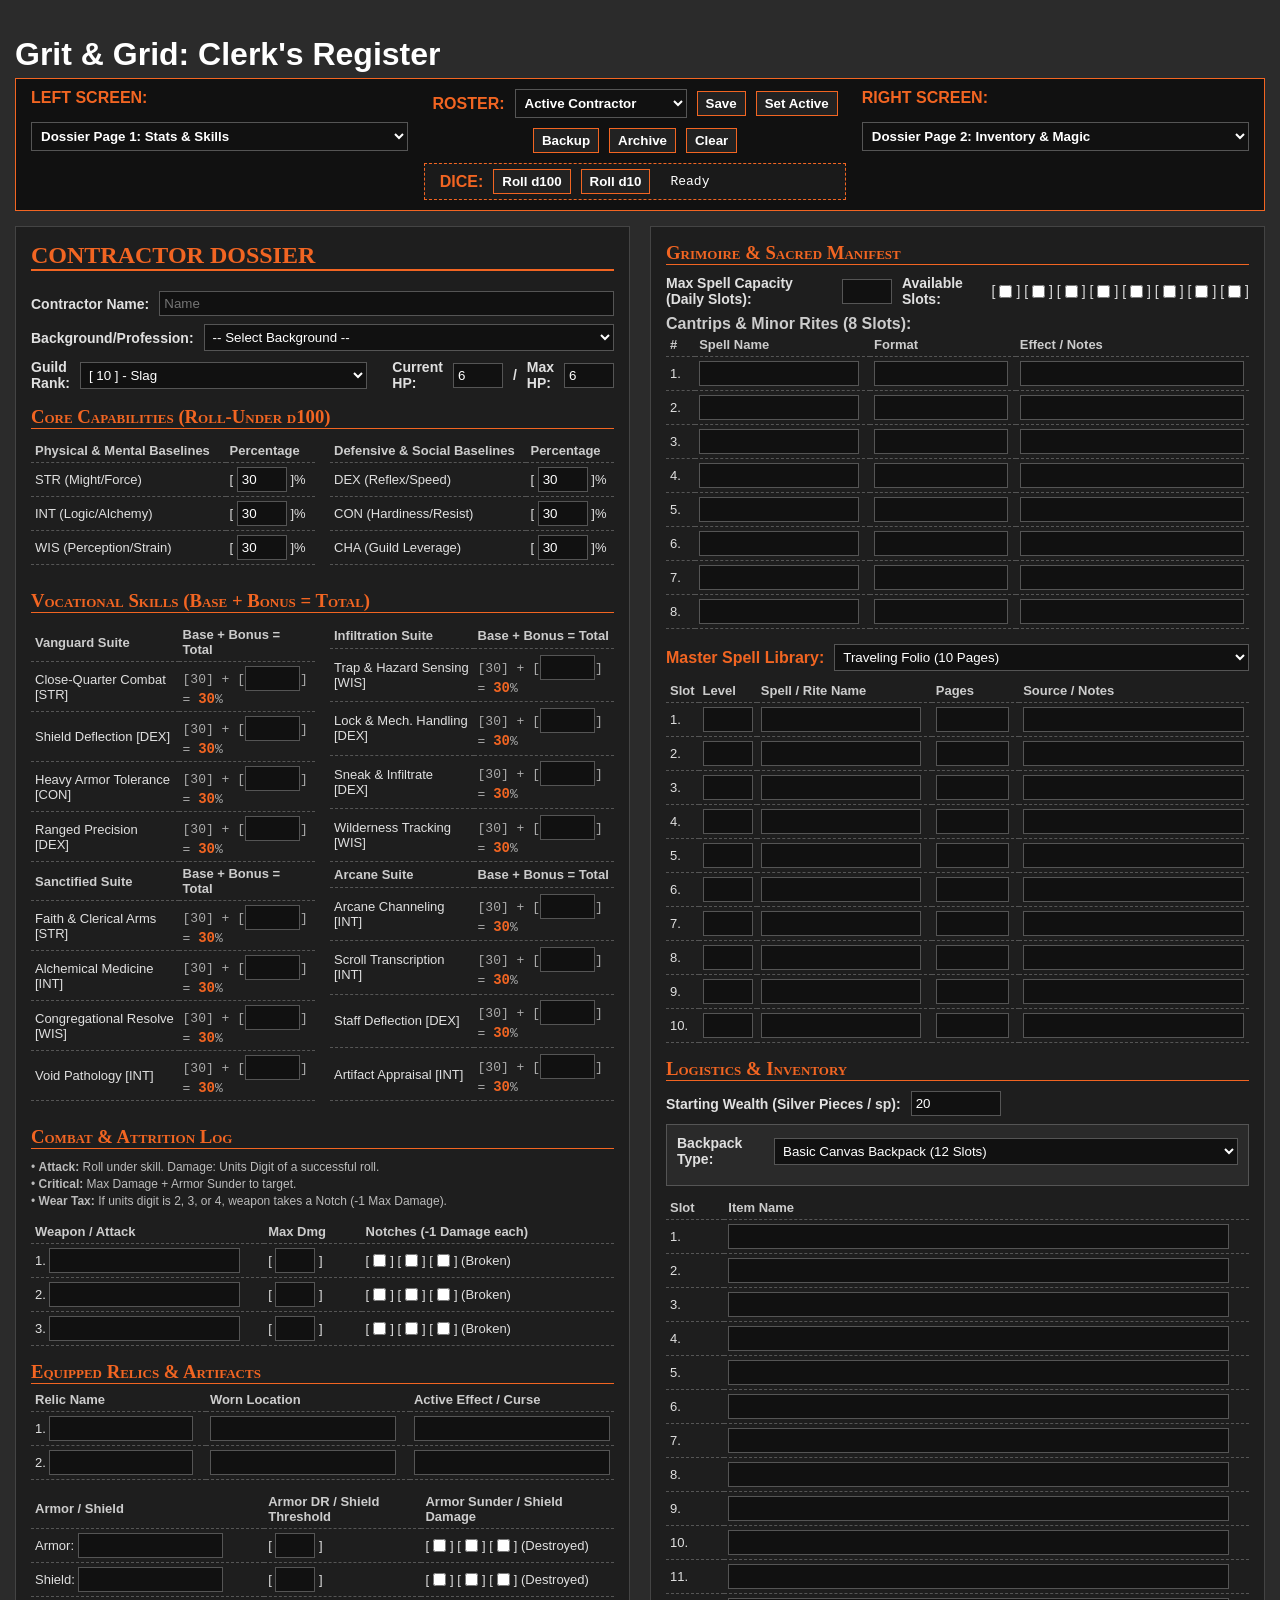
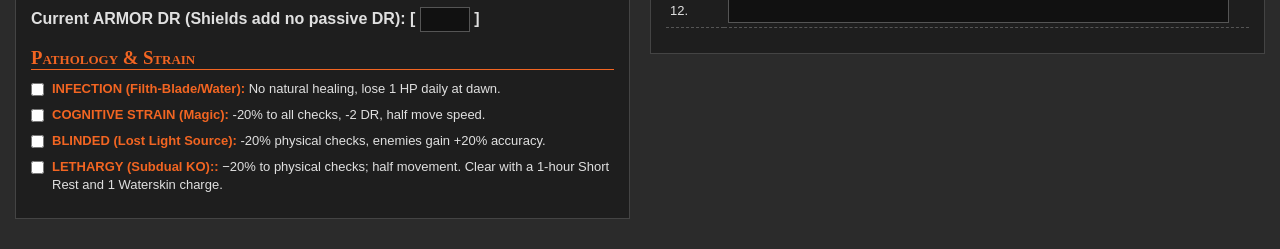
==== commit 8da92c0e: "Update fmt.Println message from 'Hello' to 'Goodbye'" ====
--- a/index.html
+++ b/index.html
@@ -214,6 +214,10 @@
                 <div style="display: flex; align-items: flex-start; gap: 8px; margin-bottom: 8px;">
                     <input type="checkbox" id="path_bli" style="width: auto !important; flex-shrink: 0; margin-top: 3px;">
                     <label for="path_bli" class="chk-label" style="text-align: left; line-height: 1.4;"><b style="color:#F26522;">BLINDED (Lost Light Source):</b> -20% physical checks, enemies gain +20% accuracy.</label>
+                </div>
+                <div style="display: flex; align-items: flex-start; gap: 8px; margin-bottom: 8px;">
+                    <input type="checkbox" id="path_cog" style="width: auto !important; flex-shrink: 0; margin-top: 3px;">
+                    <label for="path_cog" class="chk-label" style="text-align: left; line-height: 1.4;"><b style="color:#F26522;">LETHARGY (Subdual KO)::</b> −20% to physical checks; half movement. Clear with a 1-hour Short Rest and 1 Waterskin charge.</label>
                 </div>
             </div>
         </div>
